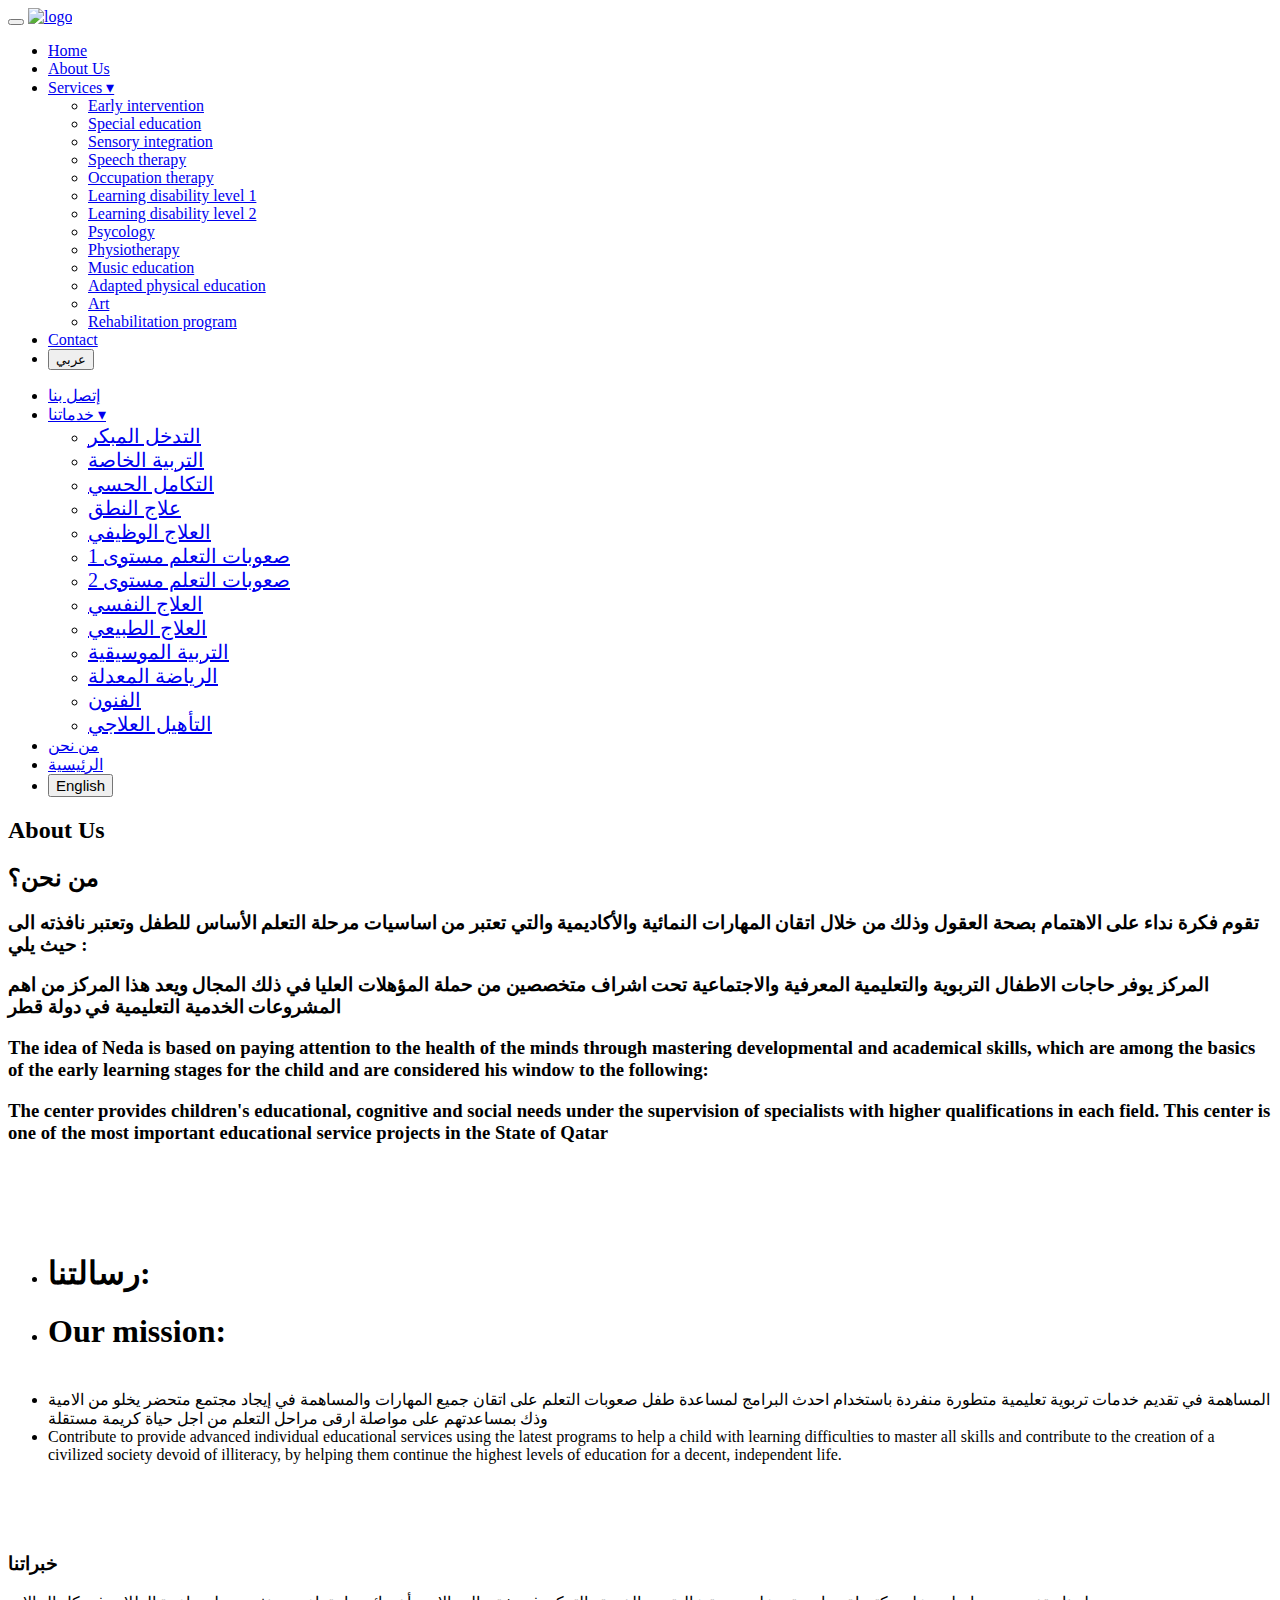
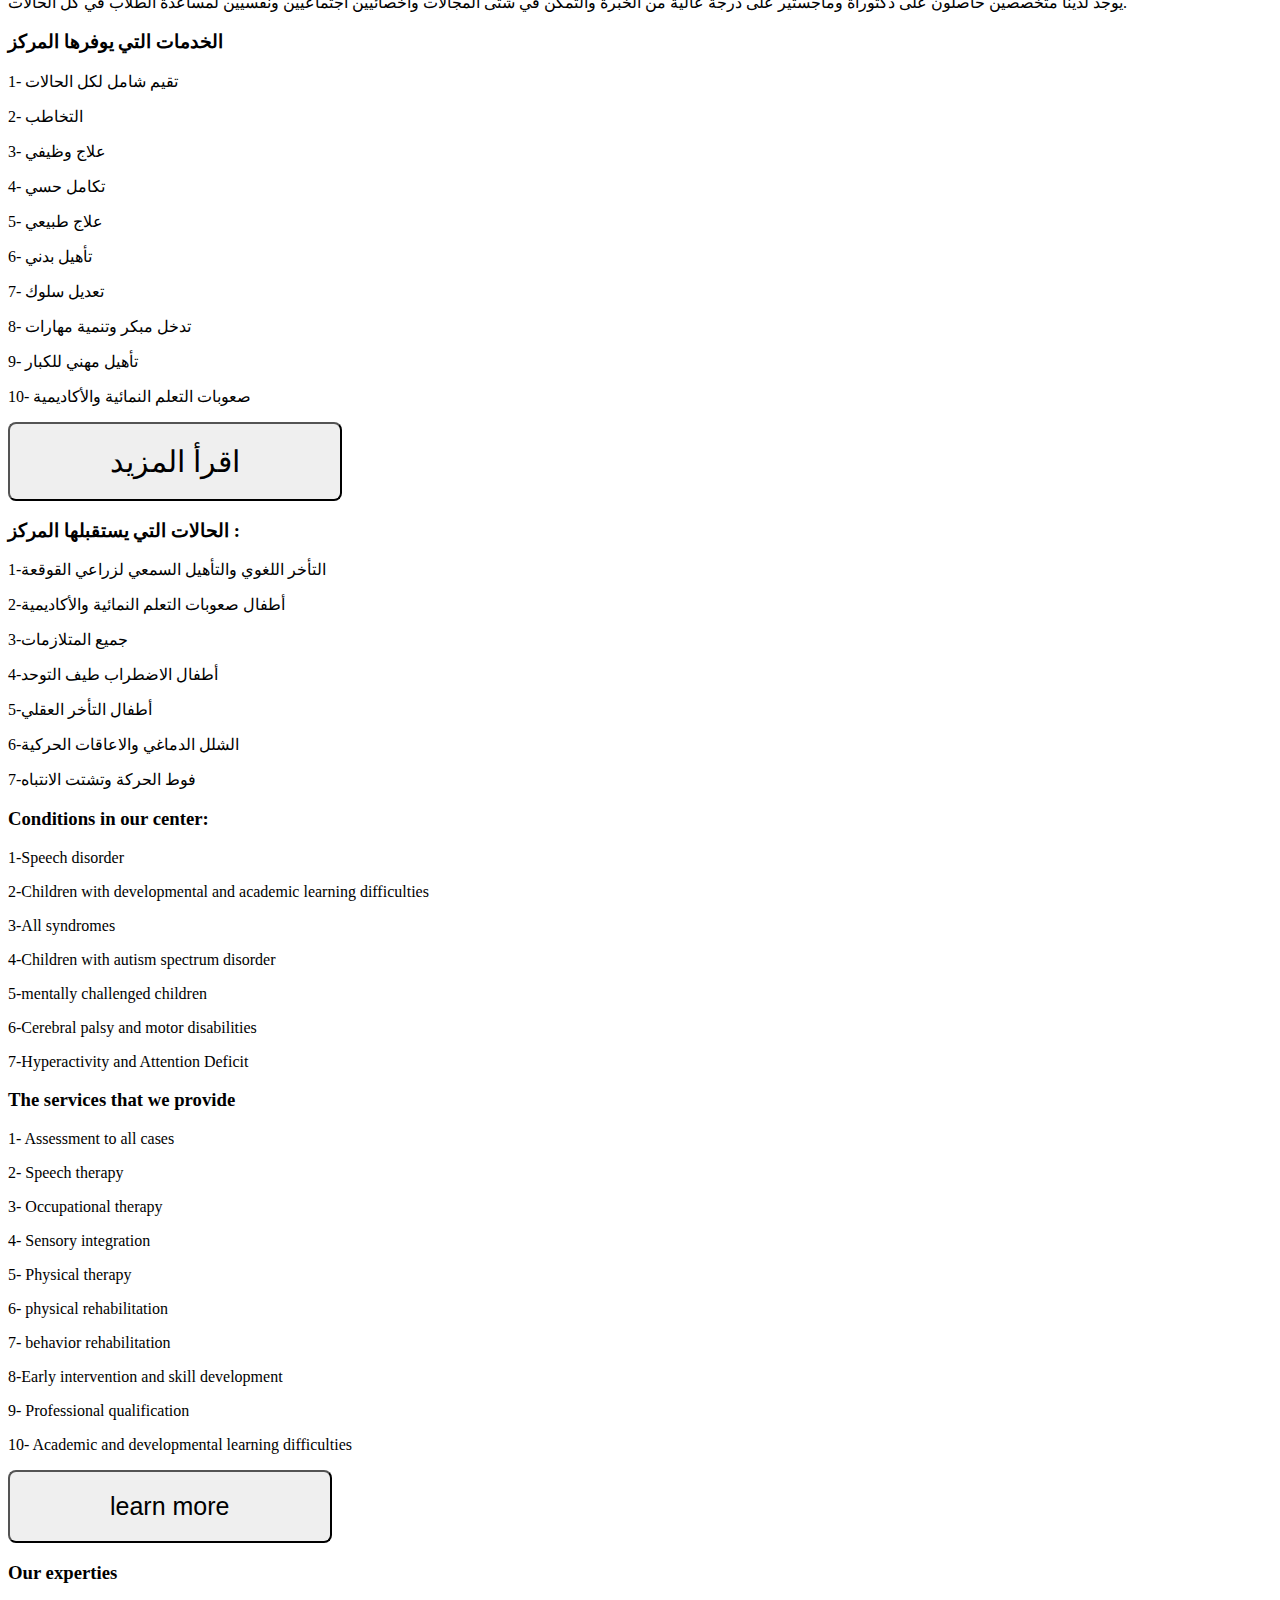
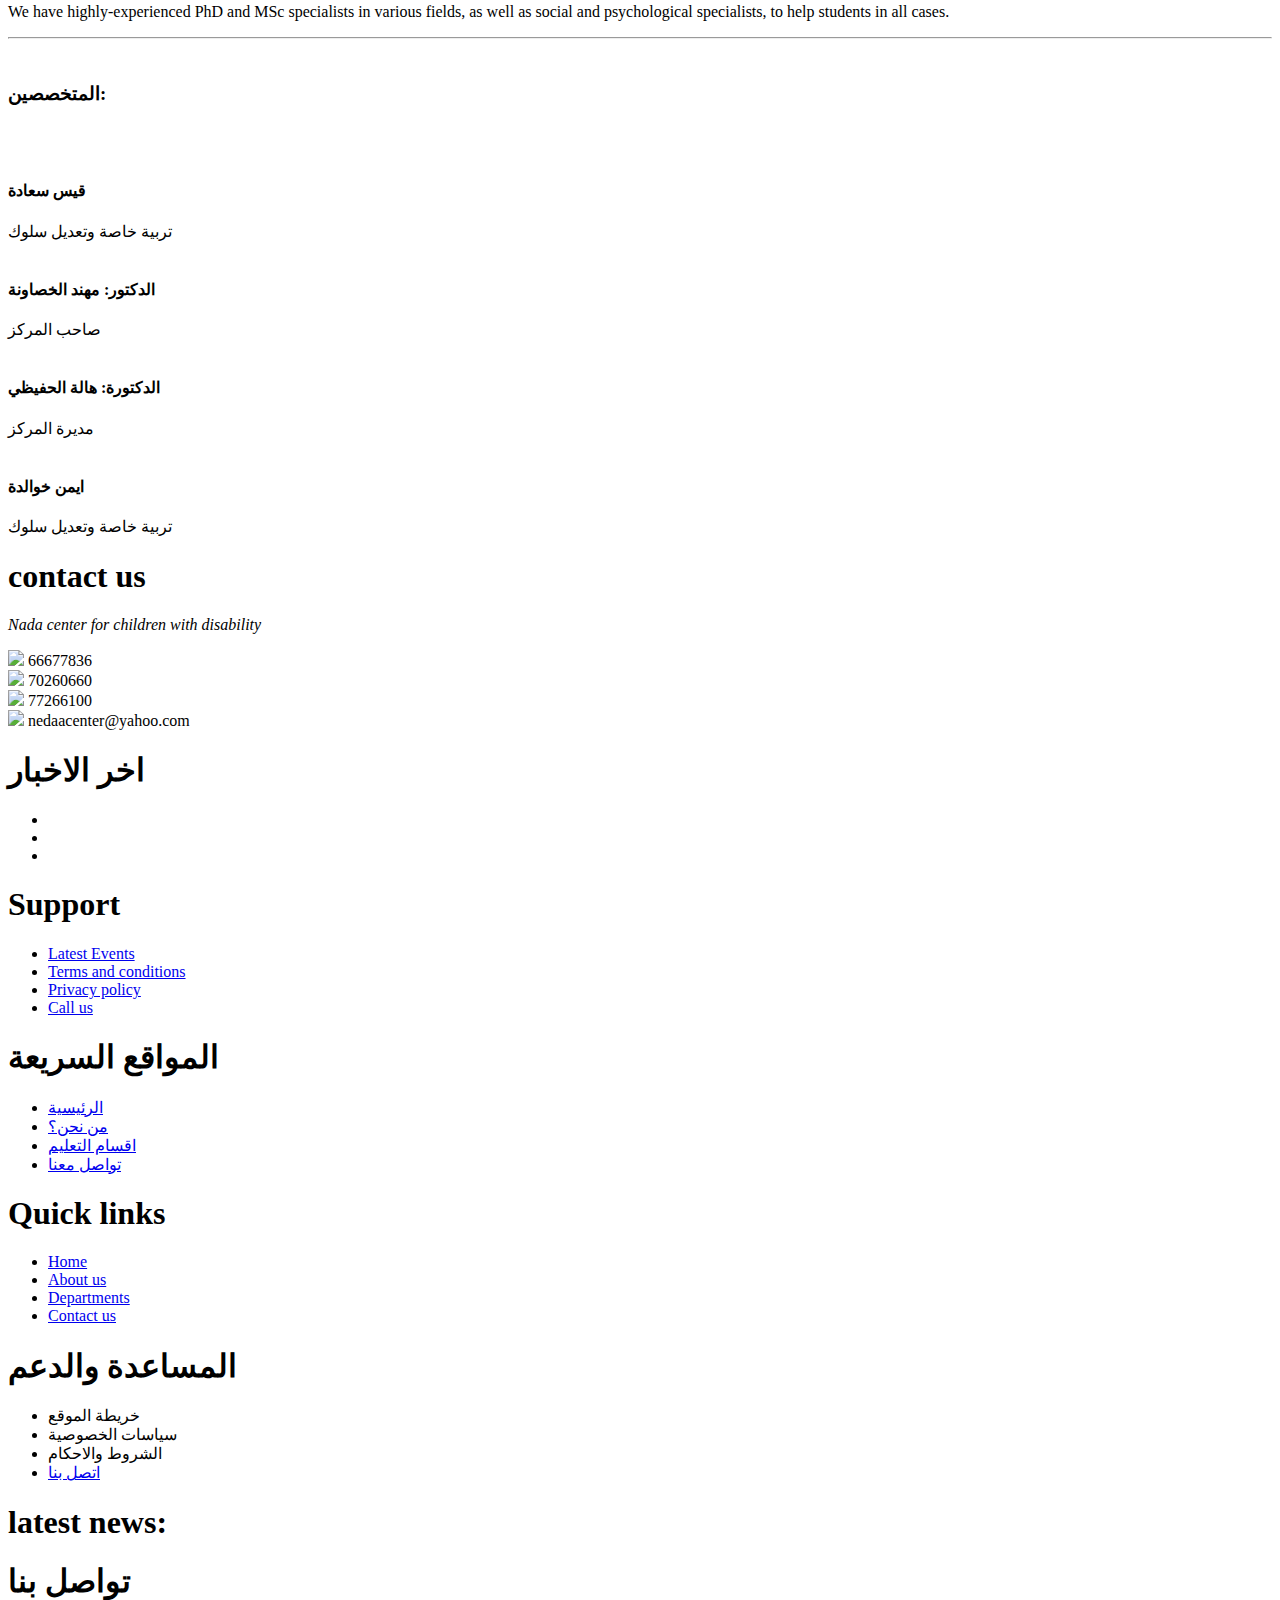
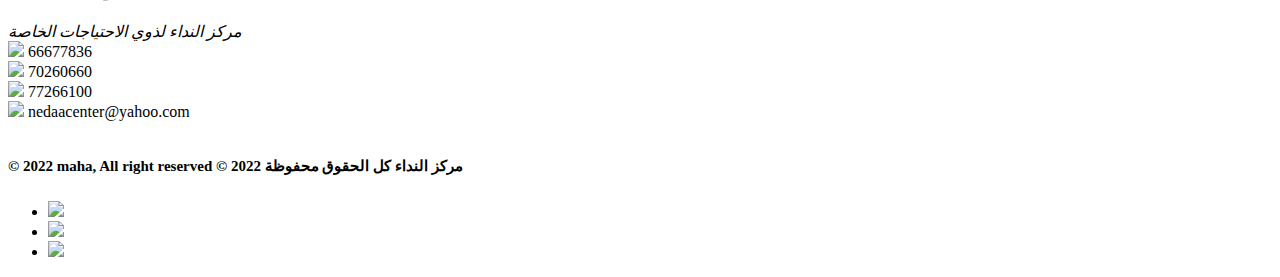
==== about.html @ bc433637 "Add files via upload" ====
<!DOCTYPE html>
<html id="html" lang="en">
<head>
	<meta charset="utf-8">
	<title>Nada center for the disabled</title>
	<meta name="viewport" content="width=device-width, initial-scale=1.0" />
	<meta name="description" content="" />
	<meta name="author" content="http://webthemez.com" />
	<!-- css -->
	<link href="css/bootstrap.min.css" rel="stylesheet" />
	<link href="css/fancybox/jquery.fancybox.css" rel="stylesheet">
	<link href="css/jcarousel.css" rel="stylesheet" />
	<link href="css/flexslider.css" rel="stylesheet" />
	<link href="css/style.css" rel="stylesheet" />

	<!-- HTML5 shim, for IE6-8 support of HTML5 elements -->
	<!--[if lt IE 9]>
		  <script src="http://html5shim.googlecode.com/svn/trunk/html5.js"></script>
		<![endif]-->

</head>
<body>
	<div id="wrapper">

		<!-- start header -->
		<header>
			<div class="navbar navbar-default navbar-static-top">
				<div class="container">
					<div class="navbar-header">
						<button type="button" class="navbar-toggle" data-toggle="collapse" data-target=".navbar-collapse">
							<span class="icon-bar"></span>
							<span class="icon-bar"></span>
							<span class="icon-bar"></span>
						</button>
						<a class="navbar-brand" href="index.html"><img src="img/logo.png" alt="logo" /></a>
					</div>
					<div class="navbar-collapse collapse">
						<ul class="nav navbar-nav english">
							<li><a href="index.html">Home</a></li>
							<li><a href="about.html">About Us</a></li>

							<!-- Drop down Departments-->
							<li>
								<a href="departments.html" onclick="Department()">Services ▾</a>
								<ul class="dropdown">
									<li><a href="services.html" id="early">Early intervention</a></li>
									<li><a href="services.html" id="special">Special education</a></li>
									<li><a href="services.html" id="sense">Sensory integration</a></li>
									<li><a href="services.html" id="speech">Speech therapy</a></li>
									<li><a href="services.html" id="Occupation">Occupation therapy</a></li>
									<li><a href="services.html" id="learn1">Learning disability level 1</a></li>
									<li><a href="services.html" id="learn2">Learning disability level 2</a></li>
									<li><a href="services.html" id="psychology">Psycology</a></li>
									<li><a href="services.html" id="physio">Physiotherapy</a></li>
									<li><a href="services.html" id="music">Music education</a></li>
									<li><a href="services.html" id="adapted">Adapted physical education</a></li>
									<li><a href="services.html" id="art">Art</a></li>
									<li><a href="services.html" id="rehab">Rehabilitation program</a></li>

								</ul>


							</li>
							<!--end here  -->
							<li><a href="contact.html">Contact</a></li>
							<li><button onclick="EditData()">عربي</button></li>
						</ul>
						<ul class="nav navbar-nav arabic">
							<li><a href="contact.html">إتصل بنا</a></li>

							<li>
								<a href="departments.html" onclick="Department()">خدماتنا ▾</a>
								<ul class="dropdown">
									<li><a style="font-size:20px;" href="services.html" id="early">التدخل المبكر</a></li>
									<li><a style="font-size:20px;" href="services.html" id="autism">التربية الخاصة</a></li>
									<li><a style="font-size:20px;" href="services.html" id="voc">التكامل الحسي</a></li>
									<li><a style="font-size:20px;" href="services.html" id="speech">علاج النطق</a></li>
									<li><a style="font-size:20px;" href="services.html" id="Occupation">العلاج الوظيفي</a></li>
									<li><a style="font-size:20px;" href="services.html" id="learn1">صعوبات التعلم مستوى 1</a></li>
									<li><a style="font-size:20px;" href="services.html" id="learn2">صعوبات التعلم مستوى 2</a></li>
									<li><a style="font-size:20px;" href="services.html" id="psychology">العلاج النفسي</a></li>
									<li><a style="font-size:20px;" href="services.html" id="physio">العلاج الطبيعي</a></li>
									<li><a style="font-size:20px;" href="services.html" id="music">التربية الموسيقية</a></li>
									<li><a style="font-size:20px;" href="services.html" id="adapted">الرياضة المعدلة</a></li>
									<li><a style="font-size:20px;" href="services" id="art">الفنون</a></li>
									<li><a style="font-size:20px;" href="services.html" id="rehab">التأهيل العلاجي</a></li>
								</ul>
							</li>
							<li><a href="about.html">من نحن</a></li>
							<li><a href="index.html">الرئيسية</a></li>
							<li><button style="font-size:15px;" onclick="EditData()">English</button></li>
						</ul>
					</div>
				</div>
			</div>
		</header><!-- end header -->
		<section id="inner-headline">
			<div class="container">
				<div class="row">
					<div class="col-lg-12">
						<h2 class="pageTitle english">About Us</h2>
						<h2 class="pageTitle arabic">من نحن؟</h2>
					</div>
				</div>
			</div>
		</section>
		<section id="content">
			<div class="container">

				<div class="about">

					<div class="row">
						<div class="col-md-12">
							<div class="about-logo arabic">
								<h3>تقوم فكرة نداء على الاهتمام بصحة العقول وذلك من خلال اتقان المهارات النمائية والأكاديمية والتي تعتبر من اساسيات مرحلة التعلم الأساس للطفل وتعتبر نافذته الى حيث يلي :</h3>
								<h3>المركز يوفر حاجات الاطفال التربوية والتعليمية المعرفية والاجتماعية تحت اشراف متخصصين من حملة المؤهلات العليا في ذلك المجال ويعد هذا المركز من اهم المشروعات الخدمية التعليمية في دولة قطر</h3>
							</div>
							<div class="about-logo english">
								<h3>The idea of ​​Neda is based on paying attention to the health of the minds through mastering developmental and academical skills, which are among the basics of the early learning stages for the child and are considered his window to the following:</h3>
								<h3>The center provides children's educational, cognitive and social needs under the supervision of specialists with higher qualifications in each field. This center is one of the most important educational service projects in the State of Qatar</h3>
							</div>
						</div>

						</div>
					
					<br>

					<div class="row">
						<div class="col-md-6 arabic" style="float:right">
							<img src="img/about.jpg" alt="">
							<div class="space"></div>
						</div>
						<div class="col-md-6 english">
							<img src="img/about.jpg" alt="">
							<div class="space"></div>
						</div>
						<div class="col-md-6">

							<ul class="list-unstyled">
								<br>
								<li class="arabic"><h1> رسالتنا:</h1></li>
								<li class="english"><h1> Our mission:</h1></li>
								<br>
								<li class="arabic">
									<i class="fa fa-arrow-circle-right pr-10 colored "></i>
									المساهمة في تقديم خدمات تربوية تعليمية متطورة منفردة باستخدام احدث البرامج لمساعدة طفل صعوبات التعلم على اتقان جميع المهارات والمساهمة في إيجاد مجتمع متحضر يخلو من الامية وذك بمساعدتهم على مواصلة ارقى مراحل التعلم من اجل حياة كريمة مستقلة
								</li>
								<li class="english">
									<i class="fa fa-arrow-circle-right pr-10 colored"></i>
									Contribute to provide advanced individual educational services using the latest programs to help a child with learning difficulties to master all skills and contribute to the creation of a civilized society devoid of illiteracy, by helping them continue the highest levels of education for a decent, independent life.
								</li>
							</ul>
						</div>
					</div>
					<br />
					<br>
					<br>
					<div class="row arabic">
						<div class="col-md-4">
							<!-- Heading and para -->
							<div class="block-heading-two">
								<h3><span style="color:black;">خبراتنا</span></h3>
							</div>
							<p>يوجد لدينا متخصصين حاصلون على دكتوراة وماجستير على درجة عالية من الخبرة والتمكن في شتى المجالات وأخصائيين اجتماعيين ونفسيين لمساعدة الطلاب في كل الحالات.</p>
						</div>
						<div class="col-md-4" >
							<div class="block-heading-two">
								<h3><span style="color:black;">الخدمات التي يوفرها المركز</span></h3>
							</div>
							<p>1- تقيم شامل لكل الحالات </p>
							<p>2- التخاطب</p>
							<p>3- علاج وظيفي </p>
							<p>4- تكامل حسي</p>
							<p>5- علاج طبيعي</p>
							<p>6- تأهيل بدني</p>
							<p>7- تعديل سلوك</p>
							<p>8- تدخل مبكر وتنمية مهارات</p>
							<p>9- تأهيل مهني للكبار</p>
							<p>10- صعوبات التعلم النمائية والأكاديمية</p>
							<a href="departments.html">
								<button style="padding: 20px 100px; border-radius: 8px;font-size: 30px;">اقرأ المزيد</button>
							</a>
							

						</div>

						<div class="col-md-4">
							<div class="block-heading-two">
								<h3><span style="color:black;">الحالات التي يستقبلها المركز :</span></h3>
							</div>

							<p>1-التأخر اللغوي والتأهيل السمعي لزراعي القوقعة</p>
							<p>2-أطفال صعوبات التعلم النمائية والأكاديمية</p>
							<p>3-جميع المتلازمات</p>
							<p>4-أطفال الاضطراب طيف التوحد</p>
							<p>	5-أطفال التأخر العقلي</p>
							<p>6-الشلل الدماغي والاعاقات الحركية</p>
							<p>	7-فوط الحركة وتشتت الانتباه</p>
							

						</div>

					</div>


					<div class="row english">
						<div class="col-md-4">
							<div class="block-heading-two">
								<h3><span style="color:black;">Conditions in our center:</span></h3>
							</div>

							<p>1-Speech disorder</p>
							<p>2-Children with developmental and academic learning difficulties</p>
							<p>3-All syndromes</p>
							<p>4-Children with autism spectrum disorder</p>
							<p>5-mentally challenged children</p>
							<p>6-Cerebral palsy and motor disabilities</p>
							<p>7-Hyperactivity and Attention Deficit</p>


						</div>

						<div class="col-md-4">
							<div class="block-heading-two">
								<h3><span style="color:black;">The services that we provide</span></h3>
							</div>
							<p>1- Assessment to all cases </p>
							<p>2- Speech therapy</p>
							<p>3- Occupational therapy </p>
							<p>4- Sensory integration</p>
							<p>5- Physical therapy</p>
							<p>6- physical rehabilitation</p>
							<p>7- behavior rehabilitation</p>
							<p>8-Early intervention and skill development</p>
							<p>9- Professional qualification</p>
							<p>10- Academic and developmental learning difficulties</p>
							<a href="departments.html">
								<button style="padding: 20px 100px; border-radius: 8px;font-size: 25px;">learn more</button>
							</a>

						</div>
						<div class="col-md-4">
							<!-- Heading and para -->
							<div class="block-heading-two">
								<h3><span style="color:black;">Our experties</span></h3>
							</div>
							<p>We have highly-experienced PhD and MSc specialists in various fields, as well as social and psychological specialists, to help students in all cases.</p>
						</div>



					</div>


					<hr>
					<br>
					<!-- Our Team starts -->
					<!-- Heading -->
					<div class="block-heading-six">
						<h3 class="bg-color">المتخصصين:</h3>
					</div>
					<br> 

					<!-- Our team starts -->

					<div class="team-six">
						<div class="row">
							<div class="col-md-3 col-sm-6">
								<!-- Team Member -->
								<div class="team-member">
									<!-- Image -->
									<img class="img-responsive" src="img/works/qais2.png" alt="">
									<!-- Name -->
									<h4>قيس سعادة</h4>
									<span class="deg">تربية خاصة وتعديل سلوك</span>
								</div>
							</div>
							<div class="col-md-3 col-sm-6">
								<!-- Team Member -->
								<div class="team-member">
									<!-- Image -->
									<img class="img-responsive"src="img/works/mohanned.png" alt="">
									<!-- Name -->
									<h4>الدكتور: مهند الخصاونة</h4>
									<span class="deg">صاحب المركز</span>
								</div>
							</div>
							<div class="col-md-3 col-sm-6">
								<!-- Team Member -->
								<div class="team-member">
									<!-- Image -->
									<img class="img-responsive" src="img/works/hela2.png" alt="">
									<!-- Name -->
									<h4>الدكتورة: هالة الحفيظي</h4>
									<span class="deg">مديرة المركز</span>
								</div>
							</div>
							<div class="col-md-3 col-sm-6">
								<!-- Team Member -->
								<div class="team-member">
									<!-- Image -->
									<img class="img-responsive" src="img/works/ayman1.png" alt="">
									<!-- Name -->
									<h4>ايمن خوالدة</h4>
									<span class="deg">تربية خاصة وتعديل سلوك</span>
								</div>
							</div>
						</div>
					</div>

					<!-- Our team ends -->


				</div>

			</div>
		</section>


				<footer>
			<div class="container">
				<div class="row">
					<div class="col-lg-3">
						<div class="widget english ">
							<h1 class="widgetheading">contact us</h1>
							<address>
								Nada center for children with disability
							</address>
							<p>
								<div>
								<img src="img/whatsapp2.png"/> 66677836 <br>
								<img src="img/telephone.png"/> 70260660 <br>
								<img src="img/mobile2.jpg"/> 77266100 <br>
								<img src="img/email.png"/> nedaacenter@yahoo.com
							</div>
							</p>
						</div>
						<div class="widget arabic">
							<h1 class="widgetheading">اخر الاخبار</h1>
							<ul class="link-list">
								<li><a href="#"></a></li>
								<li><a href="#"></a></li>
								<li><a href="#"></a></li>
							</ul>
						</div>


					</div>
					<div class="col-lg-3">
						<div class="widget english">
							<h1 class="widgetheading">Support</h1>
							<ul class="link-list">
								<li><a href="#">Latest Events</a></li>
								<li><a href="#">Terms and conditions</a></li>
								<li><a href="#">Privacy policy</a></li>
								<li><a href="#">Call us</a></li>
							</ul>
						</div>
						<div class="widget arabic">
							<h1 class="widgetheading">المواقع السريعة</h1>
							<ul class="link-list">
								<li><a href="index.html">الرئيسية</a></li>
								<li><a href="about.html">من نحن؟</a></li>
								<li><a href="departments.html">اقسام التعليم</a></li>
								<li><a href="contact.html">تواصل معنا</a></li>

							</ul>
						</div>

					</div>
					<div class="col-lg-3">
						<div class="widget english">
							<h1 class="widgetheading">Quick links</h1>
							<ul class="link-list">
								<li><a href="index.html">Home</a></li>
								<li><a href="about.html">About us</a></li>
								<li><a href="departments.html">Departments</a></li>
								<li><a href="contact.html">Contact us</a></li>
							</ul>
						</div>
						<div class="widget arabic">
							<h1 class="widgetheading">المساعدة والدعم</h1>
							<ul class="link-list">
								<li><a href="contact.html"></a>خريطة الموقع</li>
								<li><a href="#"></a>سياسات الخصوصية</li>
								<li><a href="#"></a>الشروط والاحكام</li>
								<li><a href="contact.html">اتصل بنا</a></li>
							</ul>
						</div>

					</div>
					<div class="col-lg-3">
						<div class="widget english ">
							<h1 class="widgetheading">latest news:</h1>
						</div>
						<div class="widget arabic">
							<h1 class="widgetheading">تواصل بنا</h1>
							<address>
								مركز النداء لذوي الاحتياجات الخاصة<br>
							</address>
							<div>
								<img src="img/whatsapp2.png"/> 66677836 <br>
								<img src="img/telephone.png"/> 70260660 <br>
								<img src="img/mobile2.jpg"/> 77266100 <br>
								<img src="img/email.png"/> nedaacenter@yahoo.com
							</div>
						</div>
					</div>
				</div>
			</div>
			<div id="sub-footer">
				<div class="container">
					<div class="row">
						<div class="col-lg-6">
							<div class="copyright">
								<h1>
									<span class="english" style="font-size: 15px">©  2022 maha, All right reserved  </span>
									<span class="arabic" style="font-size: 15px">©  2022 مركز النداء كل الحقوق محفوظة  </span>
								</h1>
							</div>
						</div>
						<div class="col-lg-6">
							<ul class="social-network">
								<li><a href="https://www.facebook.com/nedaacenter.qatar/" title="Facebook"><i class="fa fa-facebook"></i><img src="img/fb.png" /></a></li>
								<li><a href="https://www.instagram.com/nedaa.center/" title="Instagram"><i class="fa fa-facebook"></i><img src="img/instagram.jpg" /></a></li>
								<li><a href="https://twitter.com/n_kidsworld" title="twitter"><i class="fa fa-facebook"></i><img src="img/twitter.png" /></a></li>
								
							</ul>
						</div>
					</div>
				</div>
			</div>
		</footer>
	</div>
	<a href="#" class="scrollup"><i class="fa fa-angle-up active"></i></a>
	<!-- javascript
		================================================== -->
	<!-- Placed at the end of the document so the pages load faster -->
	<script src="js/jquery.js"></script>
	<script src="js/jquery.easing.1.3.js"></script>
	<script src="js/bootstrap.min.js"></script>
	<script src="js/jquery.fancybox.pack.js"></script>
	<script src="js/jquery.fancybox-media.js"></script>
	<script src="js/portfolio/jquery.quicksand.js"></script>
	<script src="js/portfolio/setting.js"></script>
	<script src="js/jquery.flexslider.js"></script>
	<script src="js/animate.js"></script>
	<script src="js/custom.js"></script>
</body>
</html>

<script>
    window.onload = function () {
        var eng = localStorage.getItem('eng');
        console.log(eng);
        var ele = document.getElementsByClassName('english');
        var ele2 = document.getElementsByClassName('arabic');
        if (eng === 'true') {
            for (var i = 0; i < ele.length; i++) {
                document.getElementById("html").dir = "ltr";
                ele[i].style.display = 'inline';
                ele2[i].style.display = 'none';
            }
        }
        else if (eng === 'false') {
            for (var i = 0; i < ele2.length; i++) {
                document.getElementById("html").dir = "rtl";
                ele[i].style.display = 'none';
                ele2[i].style.display = 'inline';


            }
        }
    }
    function EditData() {
        var eng = localStorage.getItem('eng');
        var ele = document.getElementsByClassName('english');
        var ele2 = document.getElementsByClassName('arabic');
        if (eng === 'true') {
            document.getElementById("html").dir = "rtl";
            for (var i = 0; i < ele.length; i++) {
                ele[i].style.display = 'none';
                ele2[i].style.display = 'inline';
            }
            eng = false;
            localStorage.setItem('eng', 'false');
        }
        else {
            document.getElementById("html").dir = "ltr";
            for (var i = 0; i < ele.length; i++) {
                ele[i].style.display = 'inline';
                ele2[i].style.display = 'none';
            }
            eng = true;
            localStorage.setItem('eng', 'true');
        }
    }


    document.getElementById("art").addEventListener("click", function (event) { localStorage.setItem('Dep', 'art'); });
    document.getElementById("early").addEventListener("click", function (event) { localStorage.setItem('Dep', 'early'); });
    document.getElementById("autism").addEventListener("click", function (event) { localStorage.setItem('Dep', 'special'); });
    document.getElementById("voc").addEventListener("click", function (event) { localStorage.setItem('Dep', 'sense'); });
    document.getElementById("speech").addEventListener("click", function (event) { localStorage.setItem('Dep', 'speech'); });
    document.getElementById("Occupation").addEventListener("click", function (event) { localStorage.setItem('Dep', 'Occupation'); });
    document.getElementById("multi").addEventListener("click", function (event) { localStorage.setItem('Dep', 'rehab'); });
    document.getElementById("learn1").addEventListener("click", function (event) { localStorage.setItem('Dep', 'learn1'); });
    document.getElementById("learn2").addEventListener("click", function (event) { localStorage.setItem('Dep', 'learn2'); });
    document.getElementById("psychology").addEventListener("click", function (event) { localStorage.setItem('Dep', 'psychology'); });
    document.getElementById("physio").addEventListener("click", function (event) { localStorage.setItem('Dep', 'physio'); });
    document.getElementById("adapted").addEventListener("click", function (event) { localStorage.setItem('Dep', 'adapted'); });
    document.getElementById("music").addEventListener("click", function (event) { localStorage.setItem('Dep', 'musical'); });

</script>
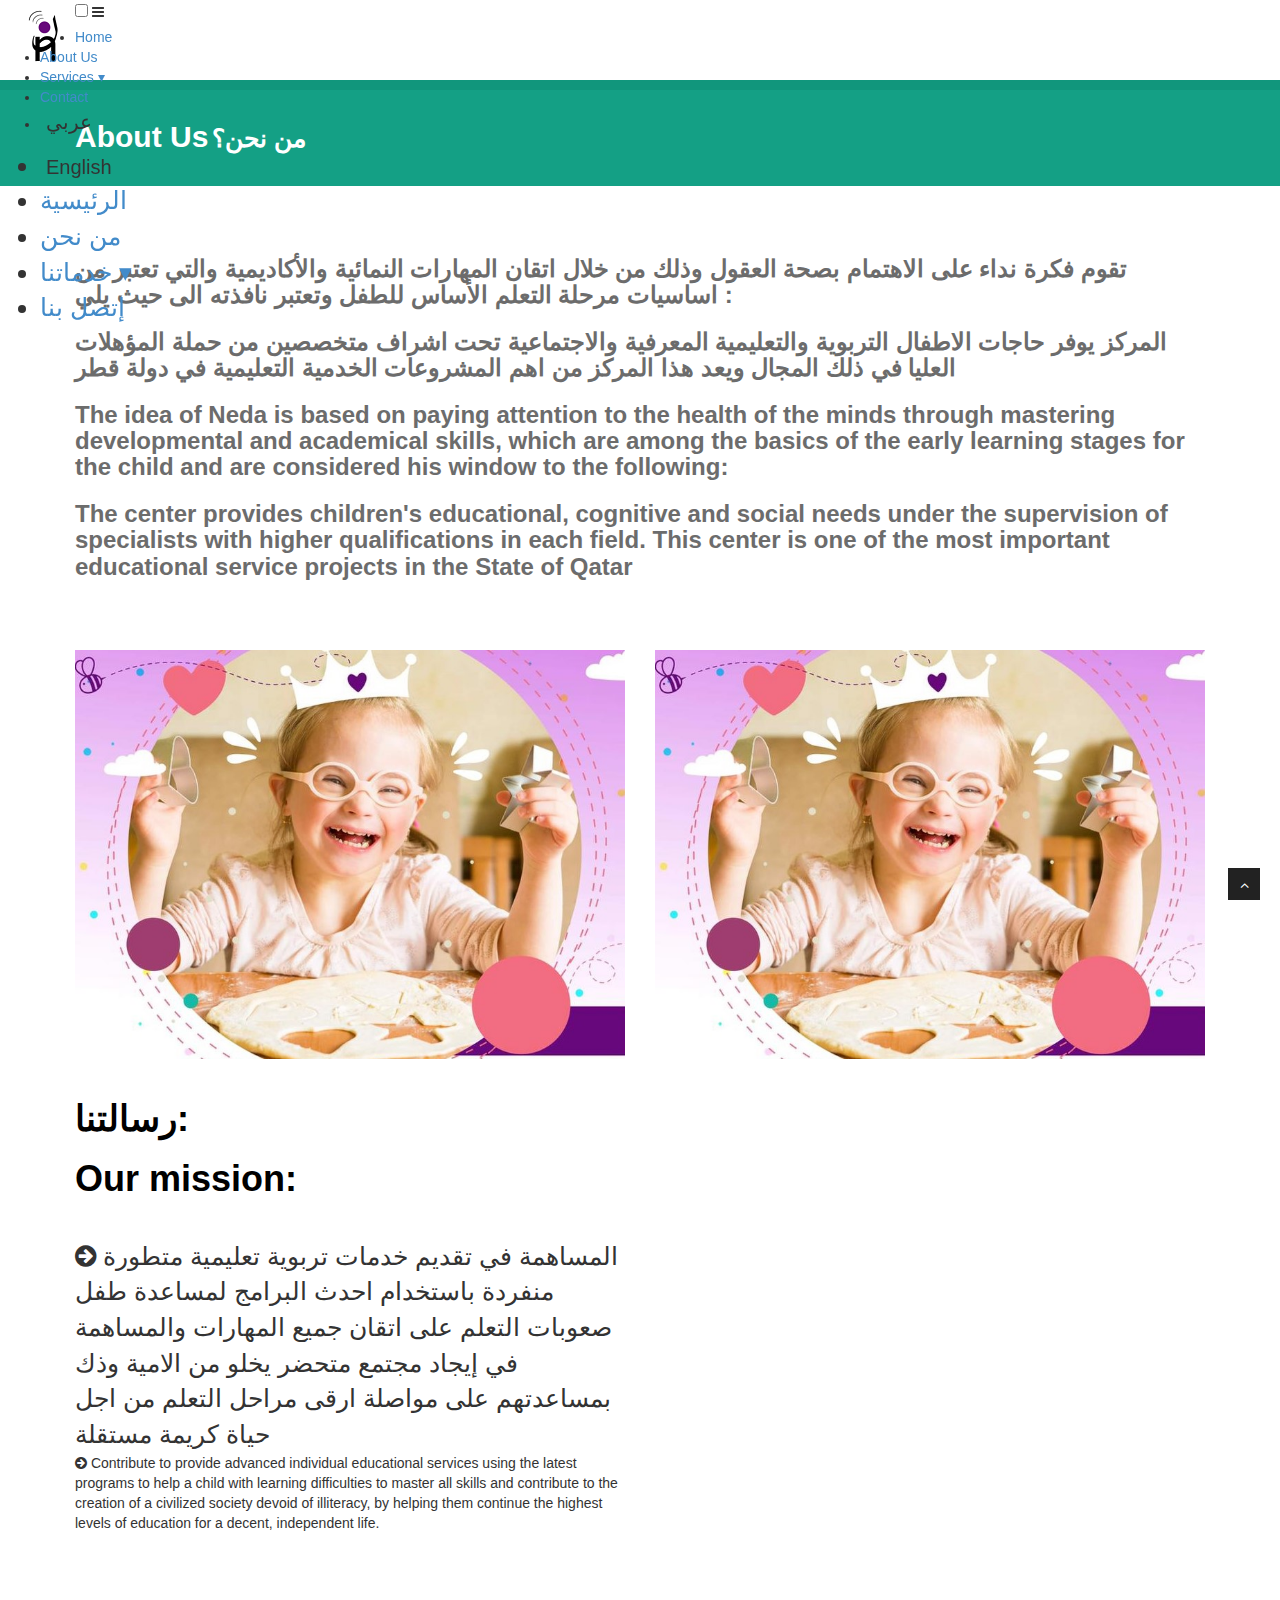
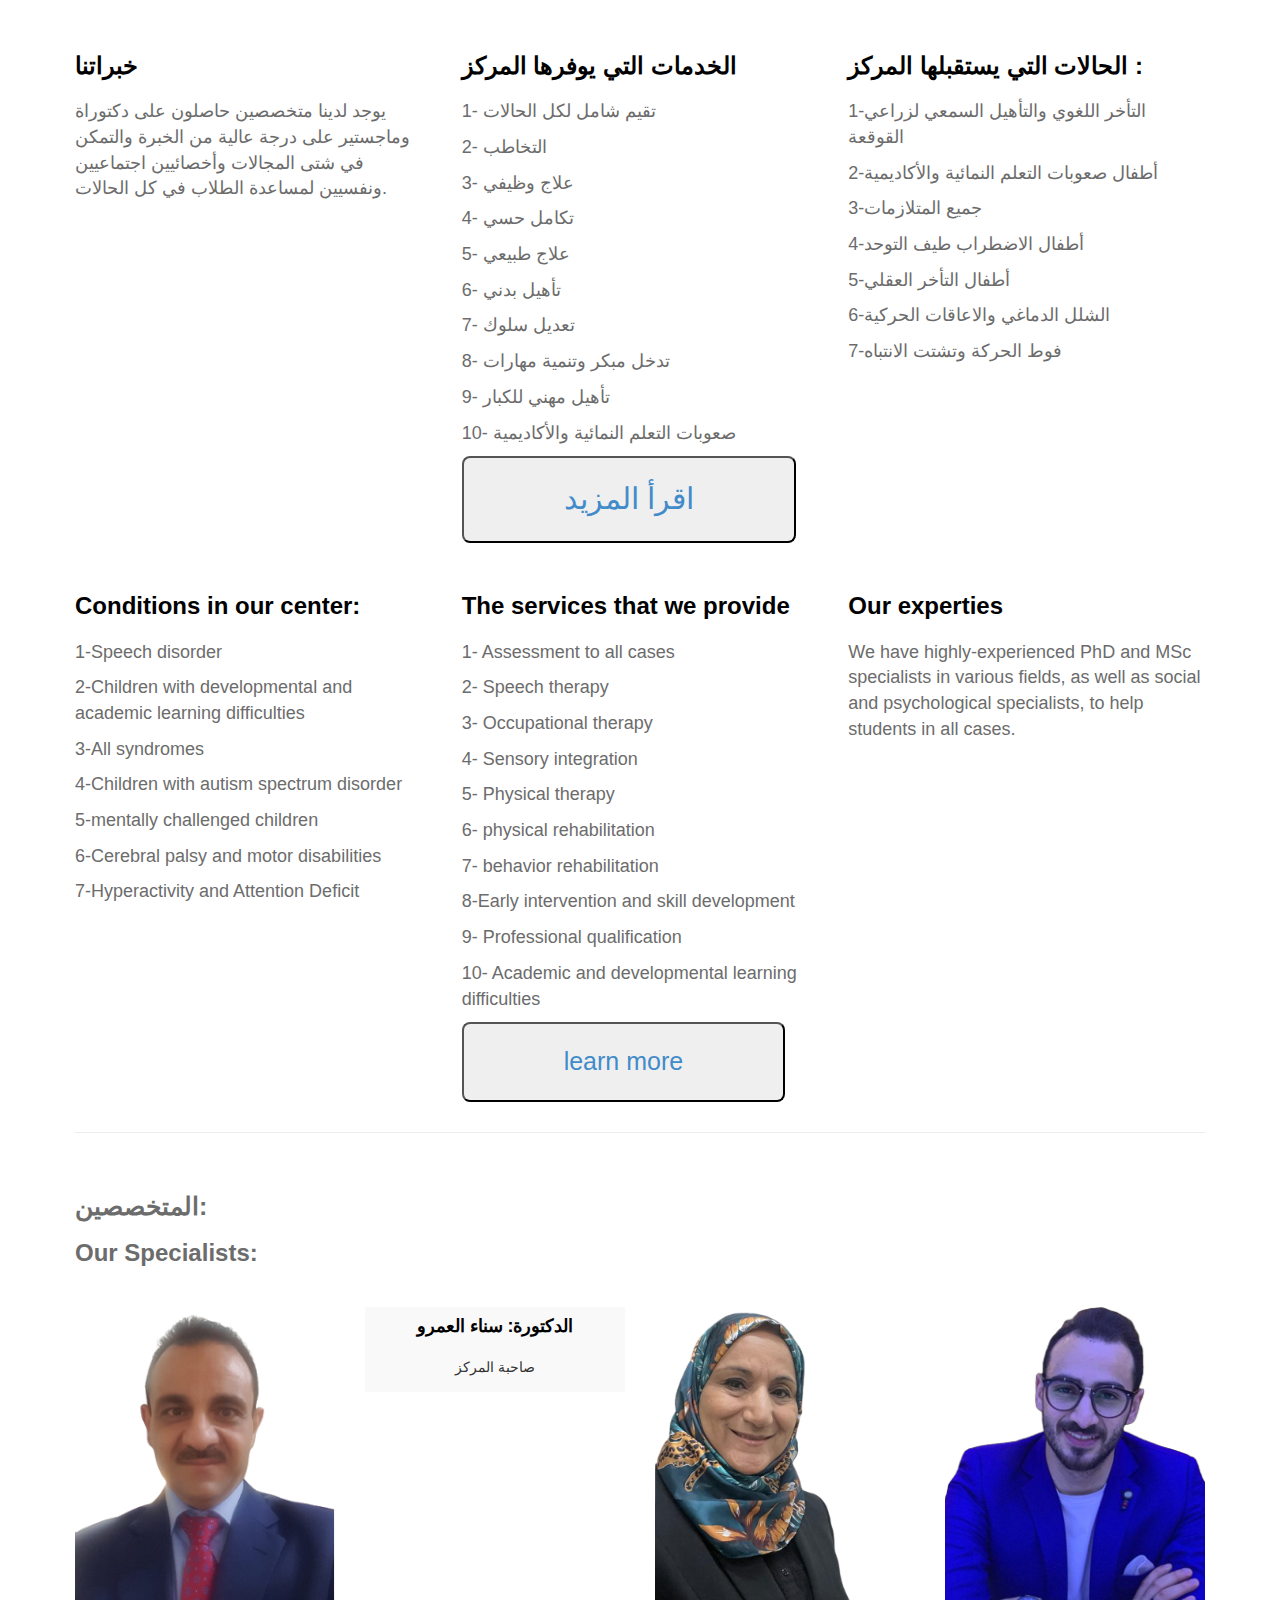
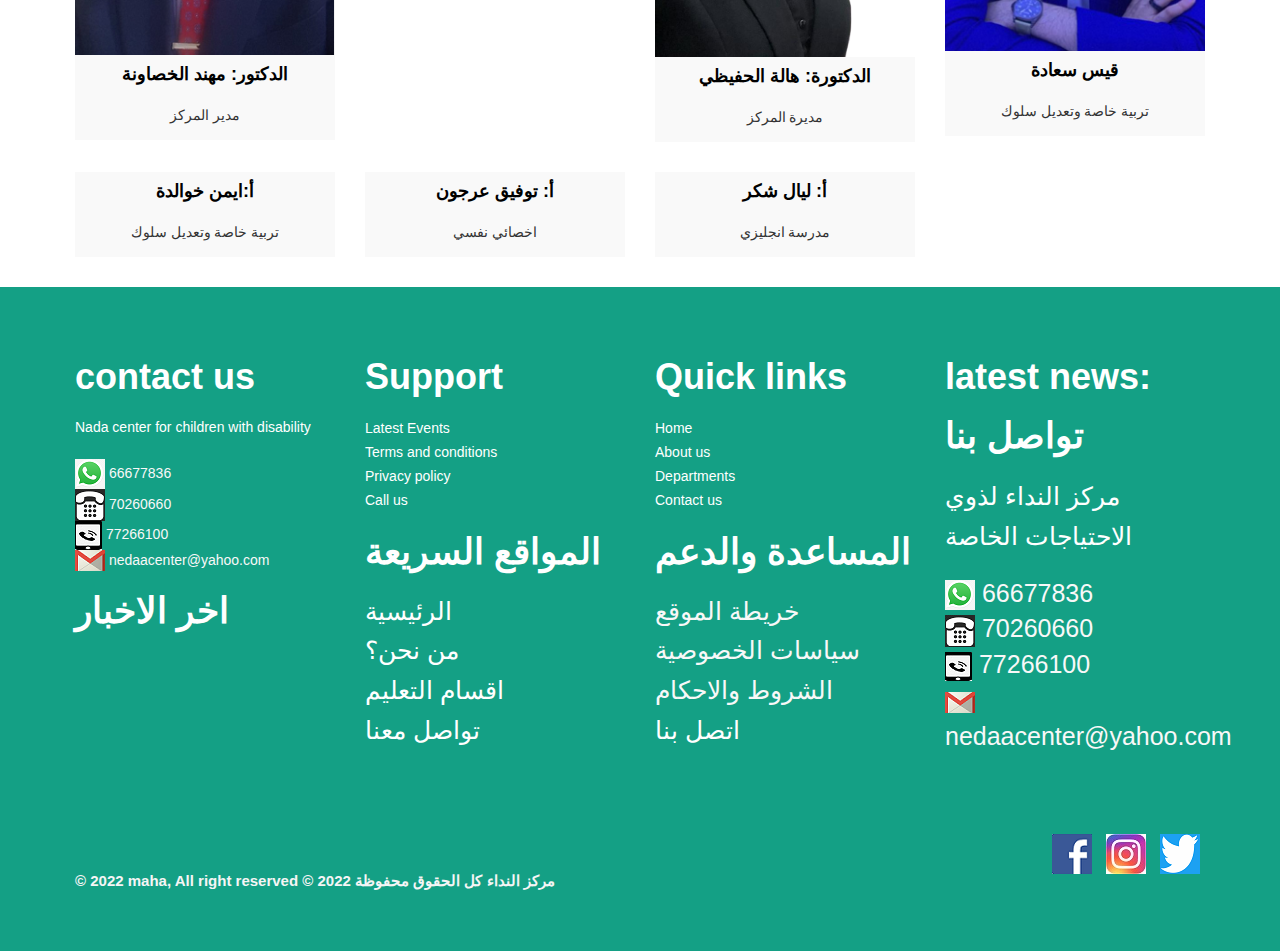
==== commit 41b409aa: "Add files via upload" ====
--- a/about.html
+++ b/about.html
@@ -9,10 +9,9 @@
 	<!-- css -->
 	<link href="css/bootstrap.min.css" rel="stylesheet" />
 	<link href="css/fancybox/jquery.fancybox.css" rel="stylesheet">
-	<link href="css/jcarousel.css" rel="stylesheet" />
 	<link href="css/flexslider.css" rel="stylesheet" />
 	<link href="css/style.css" rel="stylesheet" />
-
+	<link href="css/font-awesome.css" rel="stylesheet" />
 	<!-- HTML5 shim, for IE6-8 support of HTML5 elements -->
 	<!--[if lt IE 9]>
 		  <script src="http://html5shim.googlecode.com/svn/trunk/html5.js"></script>
@@ -22,79 +21,69 @@
 <body>
 	<div id="wrapper">
 
-		<!-- start header -->
-		<header>
-			<div class="navbar navbar-default navbar-static-top">
-				<div class="container">
-					<div class="navbar-header">
-						<button type="button" class="navbar-toggle" data-toggle="collapse" data-target=".navbar-collapse">
-							<span class="icon-bar"></span>
-							<span class="icon-bar"></span>
-							<span class="icon-bar"></span>
-						</button>
-						<a class="navbar-brand" href="index.html"><img src="img/logo.png" alt="logo" /></a>
-					</div>
-					<div class="navbar-collapse collapse">
-						<ul class="nav navbar-nav english">
-							<li><a href="index.html">Home</a></li>
-							<li><a href="about.html">About Us</a></li>
-
-							<!-- Drop down Departments-->
-							<li>
-								<a href="departments.html" onclick="Department()">Services ▾</a>
-								<ul class="dropdown">
-									<li><a href="services.html" id="early">Early intervention</a></li>
-									<li><a href="services.html" id="special">Special education</a></li>
-									<li><a href="services.html" id="sense">Sensory integration</a></li>
-									<li><a href="services.html" id="speech">Speech therapy</a></li>
-									<li><a href="services.html" id="Occupation">Occupation therapy</a></li>
-									<li><a href="services.html" id="learn1">Learning disability level 1</a></li>
-									<li><a href="services.html" id="learn2">Learning disability level 2</a></li>
-									<li><a href="services.html" id="psychology">Psycology</a></li>
-									<li><a href="services.html" id="physio">Physiotherapy</a></li>
-									<li><a href="services.html" id="music">Music education</a></li>
-									<li><a href="services.html" id="adapted">Adapted physical education</a></li>
-									<li><a href="services.html" id="art">Art</a></li>
-									<li><a href="services.html" id="rehab">Rehabilitation program</a></li>
-
-								</ul>
-
-
-							</li>
-							<!--end here  -->
-							<li><a href="contact.html">Contact</a></li>
-							<li><button onclick="EditData()">عربي</button></li>
-						</ul>
-						<ul class="nav navbar-nav arabic">
-							<li><a href="contact.html">إتصل بنا</a></li>
-
-							<li>
-								<a href="departments.html" onclick="Department()">خدماتنا ▾</a>
-								<ul class="dropdown">
-									<li><a style="font-size:20px;" href="services.html" id="early">التدخل المبكر</a></li>
-									<li><a style="font-size:20px;" href="services.html" id="autism">التربية الخاصة</a></li>
-									<li><a style="font-size:20px;" href="services.html" id="voc">التكامل الحسي</a></li>
-									<li><a style="font-size:20px;" href="services.html" id="speech">علاج النطق</a></li>
-									<li><a style="font-size:20px;" href="services.html" id="Occupation">العلاج الوظيفي</a></li>
-									<li><a style="font-size:20px;" href="services.html" id="learn1">صعوبات التعلم مستوى 1</a></li>
-									<li><a style="font-size:20px;" href="services.html" id="learn2">صعوبات التعلم مستوى 2</a></li>
-									<li><a style="font-size:20px;" href="services.html" id="psychology">العلاج النفسي</a></li>
-									<li><a style="font-size:20px;" href="services.html" id="physio">العلاج الطبيعي</a></li>
-									<li><a style="font-size:20px;" href="services.html" id="music">التربية الموسيقية</a></li>
-									<li><a style="font-size:20px;" href="services.html" id="adapted">الرياضة المعدلة</a></li>
-									<li><a style="font-size:20px;" href="services" id="art">الفنون</a></li>
-									<li><a style="font-size:20px;" href="services.html" id="rehab">التأهيل العلاجي</a></li>
-								</ul>
-							</li>
-							<li><a href="about.html">من نحن</a></li>
-							<li><a href="index.html">الرئيسية</a></li>
-							<li><button style="font-size:15px;" onclick="EditData()">English</button></li>
-						</ul>
-					</div>
-				</div>
-			</div>
-		</header><!-- end header -->
-		<section id="inner-headline">
+		<nav class="navbar-fixed-top">
+			<input type="checkbox" id="check">
+			<label for="check" class="checkbtn"><i class="fa fa-bars"></i></label>
+			<label class="navbar-brand" href="index.html"><img src="img/logo.png" alt="logo" /></label>
+			<ul class="english">
+				<li><a href="index.html">Home</a></li>
+				<li><a href="about.html">About Us</a></li>
+
+				<!-- Drop down Departments-->
+				<li>
+					<a href="departments.html" onclick="Department()">Services ▾</a>
+					<ul class="dropdown">
+						<li><a href="services.html" id="early"><u>Early intervention</u></a></li>
+						<li><a href="services.html" id="special"><u>Special education</u></a></li>
+						<li><a href="services.html" id="sense"><u>Sensory integration</u></a></li>
+						<li><a href="services.html" id="speech"><u>Speech therapy</u></a></li>
+						<li><a href="services.html" id="Occupation"><u>Occupation therapy</u></a></li>
+						<li><a href="services.html" id="learn1"><u>Learning disability level 1</u></a></li>
+						<li><a href="services.html" id="learn2"><u>Learning disability level 2</u></a></li>
+						<li><a href="services.html" id="psychology"><u>Psychotherapy</u></a></li>
+						<li><a href="services.html" id="physio"><u>Physiotherapy</u></a></li>
+						<li><a href="services.html" id="music"><u>Music education</u></a></li>
+						<li><a href="services.html" id="adapted"><u>Adapted physical education</u></a></li>
+						<li><a href="services.html" id="art"><u>Art</u></a></li>
+						<li><a href="services.html" id="rehab"><u>Rehabilitation program</u></a></li>
+
+					</ul>
+				</li>
+				<!--end here  -->
+				<li><a href="contact.html">Contact</a></li>
+				<li><button style="background-color: transparent; border: 0px; font-size: 20px; " onclick="EditData()">عربي</button></li>
+
+			</ul>
+
+			<ul class="arabic">
+
+				<li><button style="background-color: transparent; border: 0px; font-size: 20px;" onclick="EditData()">English</button></li>
+				<li><a href="index.html">الرئيسية</a></li>
+				<li><a href="about.html">من نحن</a></li>
+
+				<li>
+					<a href="departments.html" onclick="Department()">خدماتنا ▾</a>
+					<ul class="dropdown" style="right:200px;">
+						<li><a style="font-size:20px;" href="services.html" id="early"><u>التدخل المبكر</u></a></li>
+						<li><a style="font-size:20px;" href="services.html" id="autism"><u>التربية الخاصة</u></a></li>
+						<li><a style="font-size:20px;" href="services.html" id="voc"><u>التكامل الحسي</u></a></li>
+						<li><a style="font-size:20px;" href="services.html" id="speech"><u>علاج النطق</u></a></li>
+						<li><a style="font-size:20px;" href="services.html" id="Occupation"><u>العلاج الوظيفي</u></a></li>
+						<li><a style="font-size:20px;" href="services.html" id="learn1"><u>صعوبات التعلم مستوى 1</u></a></li>
+						<li><a style="font-size:20px;" href="services.html" id="learn2"><u>صعوبات التعلم مستوى 2</u></a></li>
+						<li><a style="font-size:20px;" href="services.html" id="psychology"><u>العلاج النفسي</u></a></li>
+						<li><a style="font-size:20px;" href="services.html" id="physio"><u>العلاج الطبيعي</u></a></li>
+						<li><a style="font-size:20px;" href="services.html" id="music"><u>التربية الموسيقية</u></a></li>
+						<li><a style="font-size:20px;" href="services.html" id="adapted"><u>الرياضة المعدلة</u></a></li>
+						<li><a style="font-size:20px;" href="services" id="art"><u>الفنون</u></a></li>
+						<li><a style="font-size:20px;" href="services.html" id="rehab"><u>التأهيل العلاجي</u></a></li>
+					</ul>
+				</li>
+				<li><a class="active" href="contact.html">إتصل بنا</a></li>
+
+			</ul>
+		</nav>
+		<section id="inner-headline" style="margin-top:80px;">
 			<div class="container">
 				<div class="row">
 					<div class="col-lg-12">
@@ -257,54 +246,92 @@
 					<!-- Our Team starts -->
 					<!-- Heading -->
 					<div class="block-heading-six">
-						<h3 class="bg-color">المتخصصين:</h3>
+						<h3 class="bg-color arabic">المتخصصين:</h3>
+						<h3 class="bg-color english">Our Specialists:</h3>
 					</div>
 					<br> 
 
 					<!-- Our team starts -->
 
 					<div class="team-six">
-						<div class="row">
-							<div class="col-md-3 col-sm-6">
-								<!-- Team Member -->
-								<div class="team-member">
-									<!-- Image -->
-									<img class="img-responsive" src="img/works/qais2.png" alt="">
+						<div class="row"style="position: relative; height: auto;">
+							<div class="col-md-3 col-sm-6">
+								<!-- Team Member -->
+								<div class="team-member">
+									<!-- Image -->
+									<img class="img-responsive" style="position: relative; height: auto;"src="img/works/mohanned.png" alt="">
+									<!-- Name -->
+									<h4>الدكتور: مهند الخصاونة</h4>
+									<span class="deg">مدير المركز</span>
+								</div>
+							</div>
+							<div class="col-md-3 col-sm-6">
+								<!-- Team Member -->
+								<div class="team-member">
+									<!-- Image -->
+									<img class="img-responsive" style="position: relative;  height: auto;" src="img/works/sna22.png" alt="">
+									<!-- Name -->
+									<h4>الدكتورة: سناء العمرو</h4>
+									<span class="deg">صاحبة المركز</span>
+								</div>
+							</div>
+							<div class="col-md-3 col-sm-6">
+								<!-- Team Member -->
+								<div class="team-member">
+									<!-- Image -->
+									<img class="img-responsive" style="position: relative; height: auto;" src="img/works/hela2.png" alt="">
+									<!-- Name -->
+									<h4>الدكتورة: هالة الحفيظي</h4>
+									<span class="deg">مديرة المركز</span>
+								</div>
+							</div>
+							<div class="col-md-3 col-sm-6">
+								<!-- Team Member -->
+								<div class="team-member">
+									<!-- Image -->
+									<img class="img-responsive" style="position: relative; height: auto;"src="img/works/qais.png" alt="">
 									<!-- Name -->
 									<h4>قيس سعادة</h4>
 									<span class="deg">تربية خاصة وتعديل سلوك</span>
 								</div>
 							</div>
-							<div class="col-md-3 col-sm-6">
-								<!-- Team Member -->
-								<div class="team-member">
-									<!-- Image -->
-									<img class="img-responsive"src="img/works/mohanned.png" alt="">
-									<!-- Name -->
-									<h4>الدكتور: مهند الخصاونة</h4>
-									<span class="deg">صاحب المركز</span>
-								</div>
-							</div>
-							<div class="col-md-3 col-sm-6">
-								<!-- Team Member -->
-								<div class="team-member">
-									<!-- Image -->
-									<img class="img-responsive" src="img/works/hela2.png" alt="">
-									<!-- Name -->
-									<h4>الدكتورة: هالة الحفيظي</h4>
-									<span class="deg">مديرة المركز</span>
-								</div>
-							</div>
-							<div class="col-md-3 col-sm-6">
-								<!-- Team Member -->
-								<div class="team-member">
-									<!-- Image -->
-									<img class="img-responsive" src="img/works/ayman1.png" alt="">
-									<!-- Name -->
-									<h4>ايمن خوالدة</h4>
+						</div>
+
+						<!--                  Row 2            -->
+
+
+						<div class="row">
+							<div class="col-md-3 col-sm-6">
+								<!-- Team Member -->
+								<div class="team-member">
+									<!-- Image -->
+									<img class="img-responsive" src="img/works/ayman2.png" alt="">
+									<!-- Name -->
+									<h4>أ:ايمن خوالدة</h4>
 									<span class="deg">تربية خاصة وتعديل سلوك</span>
 								</div>
 							</div>
+							<div class="col-md-3 col-sm-6">
+								<!-- Team Member -->
+								<div class="team-member">
+									<!-- Image -->
+									<img class="img-responsive" src="img/works/tawfeeq2.png" alt="">
+									<!-- Name -->
+									<h4>أ: توفيق عرجون</h4>
+									<span class="deg">اخصائي نفسي</span>
+								</div>
+							</div>
+							<div class="col-md-3 col-sm-6">
+								<!-- Team Member -->
+								<div class="team-member">
+									<!-- Image -->
+									<img class="img-responsive" src="img/works/layal.png" alt="">
+									<!-- Name -->
+									<h4>أ: ليال شكر </h4>
+									<span class="deg">مدرسة انجليزي</span>
+								</div>
+							</div>
+							
 						</div>
 					</div>
 
@@ -421,9 +448,9 @@
 						</div>
 						<div class="col-lg-6">
 							<ul class="social-network">
-								<li><a href="https://www.facebook.com/nedaacenter.qatar/" title="Facebook"><i class="fa fa-facebook"></i><img src="img/fb.png" /></a></li>
-								<li><a href="https://www.instagram.com/nedaa.center/" title="Instagram"><i class="fa fa-facebook"></i><img src="img/instagram.jpg" /></a></li>
-								<li><a href="https://twitter.com/n_kidsworld" title="twitter"><i class="fa fa-facebook"></i><img src="img/twitter.png" /></a></li>
+								<li><a href="https://www.facebook.com/nedaacenter.qatar/" title="Facebook"><i></i><img src="img/fb.png" /></a></li>
+								<li><a href="https://www.instagram.com/nedaa.center/" title="Instagram"><i></i><img src="img/instagram.jpg" /></a></li>
+								<li><a href="https://twitter.com/n_kidsworld" title="twitter"><i></i><img src="img/twitter.png" /></a></li>
 								
 							</ul>
 						</div>
@@ -433,19 +460,7 @@
 		</footer>
 	</div>
 	<a href="#" class="scrollup"><i class="fa fa-angle-up active"></i></a>
-	<!-- javascript
-		================================================== -->
-	<!-- Placed at the end of the document so the pages load faster -->
-	<script src="js/jquery.js"></script>
-	<script src="js/jquery.easing.1.3.js"></script>
-	<script src="js/bootstrap.min.js"></script>
-	<script src="js/jquery.fancybox.pack.js"></script>
-	<script src="js/jquery.fancybox-media.js"></script>
-	<script src="js/portfolio/jquery.quicksand.js"></script>
-	<script src="js/portfolio/setting.js"></script>
-	<script src="js/jquery.flexslider.js"></script>
-	<script src="js/animate.js"></script>
-	<script src="js/custom.js"></script>
+
 </body>
 </html>
 
@@ -503,7 +518,7 @@
     document.getElementById("voc").addEventListener("click", function (event) { localStorage.setItem('Dep', 'sense'); });
     document.getElementById("speech").addEventListener("click", function (event) { localStorage.setItem('Dep', 'speech'); });
     document.getElementById("Occupation").addEventListener("click", function (event) { localStorage.setItem('Dep', 'Occupation'); });
-    document.getElementById("multi").addEventListener("click", function (event) { localStorage.setItem('Dep', 'rehab'); });
+    document.getElementById("rehab").addEventListener("click", function (event) { localStorage.setItem('Dep', 'rehab'); });
     document.getElementById("learn1").addEventListener("click", function (event) { localStorage.setItem('Dep', 'learn1'); });
     document.getElementById("learn2").addEventListener("click", function (event) { localStorage.setItem('Dep', 'learn2'); });
     document.getElementById("psychology").addEventListener("click", function (event) { localStorage.setItem('Dep', 'psychology'); });
--- a/css/style.css
+++ b/css/style.css
@@ -0,0 +1,2083 @@
+c/*
+Author URI: http://webthemez.com/
+Note: 
+Licence under Creative Commons Attribution 3.0 
+Do not remove the back-link in this web template 
+-------------------------------------------------------*/
+
+@import url('http://fonts.googleapis.com/css?family=Noto+Serif:400,400italic,700|Open+Sans:400,600,700'); 
+@import url('font-awesome.css');  
+@import url('animate.css');
+
+body {
+	font-family:'Open Sans', Arial, sans-serif;
+	font-size:14px;
+	font-weight:300;
+	line-height:1.6em;
+	color:#656565;
+}
+
+a:active {
+	outline:0;
+}
+
+.clear {
+	clear:both;
+}
+
+h1, h2, h3, h4, h5, h6 {
+	font-family: 'Open Sans', Arial, sans-serif;
+	font-weight: 700;
+	line-height: 1.1em;
+	color: #000000;
+	margin-bottom: 20px;
+}
+ 
+.container {
+	padding:0 20px 0 20px;
+	position:relative;
+}
+
+#wrapper{
+	width:100%;
+	margin:0;	
+	padding:0;
+}
+
+.row,.row-fluid {
+	margin-bottom:30px;
+}
+
+.row .row,.row-fluid .row-fluid{
+	margin-bottom:30px;
+}
+
+.row.nomargin,.row-fluid.nomargin {
+	margin-bottom:0;
+}
+
+img.img-polaroid {
+	margin:0 0 20px 0;
+}
+.img-box {
+	max-width:100%;
+}
+/*  Header
+==================================== */
+ 
+header .navbar {
+    margin-bottom: 0;
+}
+
+.navbar-default {
+    border: none;
+}
+
+.navbar-brand {
+    color: #222;
+	text-transform: uppercase;
+    font-size: 24px;
+    font-weight: 700;
+    line-height: 1em;
+	letter-spacing: -1px;
+    margin-top: 10px;
+    padding: 0 0 0 15px;
+}
+.navbar-default .navbar-brand{
+color: #61B331;
+}
+
+header .navbar-collapse  ul.navbar-nav {
+    float: right;
+    margin-right: 40px;
+}
+
+header .navbar-default{
+    background-color: #FFFFFF;
+}
+
+header .nav li a:hover,
+header .nav li a:focus,
+header .nav li.active a,
+header .nav li.active a:hover,
+header .nav li a.dropdown-toggle:hover,
+header .nav li a.dropdown-toggle:focus,
+header .nav li.active ul.dropdown-menu li a:hover,
+header .nav li.active ul.dropdown-menu li.active a{
+    -webkit-transition: all .3s ease;
+    -moz-transition: all .3s ease;
+    -ms-transition: all .3s ease;
+    -o-transition: all .3s ease;
+    transition: all .3s ease;
+}
+
+
+header .navbar-default .navbar-nav > .open > a,
+header .navbar-default .navbar-nav > .open > a:hover,
+header .navbar-default .navbar-nav > .open > a:focus {
+    -webkit-transition: all .3s ease;
+    -moz-transition: all .3s ease;
+    -ms-transition: all .3s ease;
+    -o-transition: all .3s ease;
+    transition: all .3s ease;
+}
+
+
+header .navbar {
+    min-height: 70px; 
+	padding:18px 0;
+}
+
+header .navbar-nav > li  {
+    padding-bottom: 12px;
+    padding-top: 12px;
+}
+
+header  .navbar-nav > li > a {
+    padding-bottom: 6px;
+    padding-top: 5px;
+    margin-left: 2px;
+    line-height: 30px;
+	font-weight: 7000;
+    -webkit-transition: all .3s ease;
+    -moz-transition: all .3s ease;
+    -ms-transition: all .3s ease;
+    -o-transition: all .3s ease;
+    transition: all .3s ease;
+}
+
+
+.dropdown-menu li a:hover {
+    color: #fff !important;
+}
+
+header .nav .caret {
+    border-bottom-color: #f5f5f5;
+    border-top-color: #f5f5f5;
+}
+.navbar-default .navbar-nav > .active > a,
+.navbar-default .navbar-nav > .active > a:hover,
+.navbar-default .navbar-nav > .active > a:focus {
+  background-color: #fff;
+}
+.navbar-default .navbar-nav > .open > a,
+.navbar-default .navbar-nav > .open > a:hover,
+.navbar-default .navbar-nav > .open > a:focus {
+  background-color:  #fff;
+}	
+	
+
+.dropdown-menu  {
+    box-shadow: none;
+    border-radius: 0;
+	border: none;
+}
+
+.dropdown-menu li:last-child  {
+	padding-bottom: 0 !important;
+	margin-bottom: 0;
+}
+
+header .nav li .dropdown-menu  {
+   padding: 0;
+}
+
+header .nav li .dropdown-menu li a {
+   line-height: 28px;
+   padding: 3px 12px;
+}
+.item-thumbs img {
+    margin-bottom: 15px;
+}
+.flex-control-paging li a.flex-active {
+    background: #666;
+    background: rgba(0,0,0,0.5);
+    cursor: default;
+}
+.flex-control-paging li a {
+    width: 30px;
+    height: 11px;
+    display: block;
+    background: #666;
+    background: rgba(0,0,0,0.5);
+    cursor: pointer;
+    text-indent: -9999px;
+    -webkit-border-radius: 20px;
+    -moz-border-radius: 20px;
+    -o-border-radius: 20px;
+    border-radius: 20px;
+    box-shadow: inset 0 0 3px rgba(0,0,0,0.3);
+    
+	}
+	.panel-title>a {
+    color: inherit;
+    color: #FFF;
+}
+.panel-group .panel-heading+.panel-collapse .panel-body {
+    border-top: 1px solid #ddd;
+    color: #fff;
+    background-color: #9C9C9C;
+}
+/* --- menu --- */
+
+header .navigation {
+	float:right;
+}
+
+header ul.nav li {
+	border:none;
+	margin:0;
+}
+
+header ul.nav li a {
+
+	font-size:24px;
+	border:none;
+	font-weight:700;
+	text-transform:uppercase;
+}
+
+header ul.nav li ul li a {	
+	font-size:12px;
+	border:none;
+	font-weight:300;
+	text-transform:uppercase;
+}
+
+
+.navbar .nav > li > a {
+  color: #848484;
+  text-shadow: none;
+  border: 1px solid rgba(255, 255, 255, 0) !important;
+}
+
+.navbar .nav a:hover {
+	background:none;
+	color: #14A085 !important;
+}
+
+.navbar .nav > .active > a,.navbar .nav > .active > a:hover {
+	background:none;
+	font-weight:700;
+}
+
+.navbar .nav > .active > a:active,.navbar .nav > .active > a:focus {
+	background:none;
+	outline:0;
+	font-weight:700;
+}
+
+.navbar .nav li .dropdown-menu {
+	z-index:2000;
+}
+
+header ul.nav li ul {
+	margin-top:1px;
+}
+header ul.nav li ul li ul {
+	margin:1px 0 0 1px;
+}
+.dropdown-menu .dropdown i {
+	position:absolute;
+	right:0;
+	margin-top:3px;
+	padding-left:20px;
+}
+
+.navbar .nav > li > .dropdown-menu:before {
+  display: inline-block;
+  border-right: none;
+  border-bottom: none;
+  border-left: none;
+  border-bottom-color: none;
+  content:none;
+}
+.navbar-default .navbar-nav>.active>a, .navbar-default .navbar-nav>.active>a:hover, .navbar-default .navbar-nav>.active>a:focus {
+color: #14A085;
+}
+
+
+ul.nav li.dropdown a {
+	z-index:1000;
+	display:block;
+}
+
+ select.selectmenu {
+	display:none;
+}
+.pageTitle{
+color: #fff;
+margin: 30px 0 3px;
+display: inline-block;
+}
+ 
+#featured{
+	width: 100%;
+	background:#000;
+	position:relative;
+	margin:0;
+	padding:0;
+}
+
+/*  Sliders
+==================================== */
+/* --- flexslider --- */
+
+#featured .flexslider {
+	padding:0;  
+	background: #fff; 
+	position: relative; 
+	zoom: 1;
+}
+.flex-direction-nav .flex-prev{
+left:0px; 
+}
+.flex-direction-nav .flex-next{ 
+right:0px;
+}
+.flex-caption {zoom:0;
+  color: #1C1D21;
+  margin: 0 auto;
+  padding: 1px;
+  position: absolute;
+  vertical-align: bottom;
+  text-align: center;
+  background-color: rgba(255, 255, 255, 0.26);
+  bottom: 5%;
+  display: block;
+  left: 0;
+  right: 0;
+  }
+.flex-caption h3 {color: #fff; letter-spacing: 1px; margin-bottom: 8px; text-transform: uppercase;}
+.flex-caption p {margin: 0 0 15px;}
+.skill-home{
+margin-bottom:50px;
+}
+.c1{
+border: #ed5441 1px solid;
+background:#ed5441;
+}
+.c2{
+border: #D867B2 1px solid;
+background: #D867B2;
+}
+.c3{
+border: #61B331 1px solid;
+background: #4BC567;
+}
+.c4{
+border: #609cec 1px solid;
+background: #26AFF0;
+}
+.skill-home .icons {
+padding: 33px 0 0 0;
+width: 100%;
+height: 178px;
+color: rgb(255, 255, 255);
+font-size: 42px;
+font-size: 76px; 
+text-align: center;
+-ms-border-radius: 50%;
+-moz-border-radius: 50%;
+-webkit-border-radius: 50%;
+border-radius: 0;
+display: inline-table;
+}
+.skill-home h2 {
+padding-top: 20px;
+font-size: 36px;
+font-weight: 700;
+} 
+.testimonial-solid {
+padding: 50px 0 60px 0;
+margin: 0 0 0 0;
+background: #EFEFEF;
+text-align: center;
+}
+.testi-icon-area {
+text-align: center;
+position: absolute;
+top: -84px;
+margin: 0 auto; 
+width: 100%;
+color: #000;}
+.testi-icon-area .quote {
+padding: 15px 0 0 0;
+margin: 0 0 0 0;
+background: #ffffff;
+text-align: center;
+color: #26AFF0;
+display: inline-table;
+width: 70px;
+height: 70px;
+-ms-border-radius: 50%;
+-moz-border-radius: 50%;
+-webkit-border-radius: 50%;
+border-radius: 0;
+font-size: 42px; 
+border: 1px solid #26AFF0;
+display: none;}
+
+.testi-icon-area .carousel-inner { 
+margin: 20px 0;
+}
+.carousel-indicators {
+bottom: -30px;
+}
+.team-member {
+    text-align: center;
+    background-color: #F9F9F9;
+    padding-bottom: 15px;
+}
+.fancybox-title-inside-wrap {
+    padding: 3px 30px 6px;
+    background: #292929;
+}
+
+.item_introtext {
+    background-color: rgba(254, 254, 255, 0.66);
+    margin: 0 auto;
+    display: inline-block;
+    padding: 25px;
+}
+	.item_introtext span {
+		font-size: 20px;
+		display: block;
+		font-weight: bold;
+		color: #000000 ;
+	}
+.item_introtext strong {
+    font-size: 50px;
+    display: block;
+    padding: 14px 0 30px;
+}
+.item_introtext p {
+    font-size: 20px !important;
+    color: #1C1D21;
+    font-weight: bold;
+}
+
+.form-control{
+border-radius:0;
+}
+
+
+/* Testimonial
+----------------------------------*/
+.testimonial-area {
+padding: 0 0 0 0;
+margin:0;
+background: url(../img/low-poly01.jpg) fixed center center;
+background-size: cover;
+-webkit-background-size: cover;
+-moz-background-size: cover;
+-ms-background-size: cover;
+color: red;}
+.testimonial-solid p {
+color: #1F1F1F;
+font-size: 16px;
+line-height: 30px;
+font-style: italic;
+} 
+section.callaction {
+	background:#fff;
+	padding:50px 0 0 0;
+}
+
+/* About Us
+--------------------------- */
+
+.aboutUs-container {
+	background-repeat: no-repeat;
+	background-position: right;
+	background-size: auto 100%;
+	background-position-y: 70px;
+}
+
+#about-us, h2, h3, h6, p {
+	color: #6C6C6C;
+	
+}
+	#about-us, p {
+		color: #6C6C6C;
+		font-size: 18px;
+	}
+
+	#about-us .read-more {
+		border: 1px solid #ED5441;
+		color: #1a1a1a;
+	}
+
+		#about-us .read-more:hover {
+			background-color: #e74c3c;
+			border: 1px solid #e74c3c;
+			color: #fff;
+		}
+
+.about-us-post-container {
+	background-repeat: no-repeat;
+	background-position: right;
+	background-size: auto 100%;
+}
+
+.about-us {
+	margin-top: 70px;
+	margin-bottom: 50px;
+}
+
+	.about-us h3 {
+		font-size: 28px;
+	}
+
+.points {
+	margin-bottom: 10px;
+	font-size: 14px;
+	padding-left: 0px;
+}
+
+.about-us p {
+	/*font-size: 0.9375em;*/
+	line-height: 1.625em;
+	padding: 15px 0;
+}
+
+.about-us .about-us-list {
+	list-style: none;
+	margin-bottom: 20px;
+	padding-left: 0px;
+}
+
+.about-us .points {
+	position: relative;
+	list-style-type: none;
+	padding: 5px 0 5px 30px;
+}
+
+	.about-us .points:before {
+		content: "\f058";
+		position: absolute;
+		font-family: FontAwesome;
+		font-size: 1.125em;
+		color: #F04861;
+		left: 0px;
+		top: 3px;
+	}
+
+.about-us-link a:first-child {
+	margin-left: 0;
+}
+
+
+/* Content
+==================================== */
+
+#content {
+	position:relative;
+	background:#fff;
+	padding:50px 0 0px 0;
+}
+
+#content img {
+	max-width:100%;
+	height:auto;
+}
+ 
+.cta-text {
+	text-align: center;
+	margin-top:10px;
+}
+
+
+.big-cta .cta {
+	margin-top:10px;
+}
+ 
+.box {
+	width: 100%;
+}
+.box-gray  {
+	background: #f8f8f8;
+	padding: 20px 20px 30px;
+}
+.box-gray  h4,.box-gray  i {
+	margin-bottom: 20px;
+}
+.box-bottom {
+	padding: 20px 0;
+	text-align: center;
+}
+.box-bottom a {
+	color: #fff;
+	font-weight: 700;
+}
+.box-bottom a:hover {
+	color: #eee;
+	text-decoration: none;
+}
+
+
+/* Bottom
+==================================== */
+
+#bottom {
+	background:#fcfcfc;
+	padding:50px 0 0;
+
+}
+/* twitter */
+#twitter-wrapper {
+    text-align: center;
+    width: 70%;
+    margin: 0 auto;
+}
+#twitter em {
+    font-style: normal;
+    font-size: 13px;
+}
+
+#twitter em.twitterTime a {
+	font-weight:600;
+}
+
+#twitter ul {
+    padding: 0;
+	list-style:none;
+}
+#twitter ul li {
+    font-size: 20px;
+    line-height: 1.6em;
+    font-weight: 300;
+    margin-bottom: 20px;
+    position: relative;
+    word-break: break-word;
+}
+
+
+/* page headline
+==================================== */
+
+#inner-headline{
+	background: #14A085;
+	position:relative;
+	margin:0;
+	padding:0;
+	color:#fefefe;
+	/* margin: 15px; */
+	border-top: 10px solid #11967C;
+}
+
+
+#inner-headline .inner-heading h2 {
+	color:#fff;
+	margin:20px 0 0 0;
+}
+
+/* --- breadcrumbs --- */
+#inner-headline ul.breadcrumb {
+	margin:30px 0 0;
+	float:left;
+}
+
+#inner-headline ul.breadcrumb li {
+	margin-bottom:0;
+	padding-bottom:0;
+}
+#inner-headline ul.breadcrumb li {
+	font-size:13px;
+	color:#fff;
+}
+
+#inner-headline ul.breadcrumb li i{
+	color:#dedede;
+}
+
+#inner-headline ul.breadcrumb li a {
+	color:#fff;
+}
+
+ul.breadcrumb li a:hover {
+	text-decoration:none;
+}
+
+/* Forms
+============================= */
+
+/* --- contact form  ---- */
+form#contactform input[type="text"] {
+  width: 100%;
+  border: 1px solid #f5f5f5;
+  min-height: 40px;
+  padding-left:20px;
+  font-size:13px;
+  padding-right:20px;
+  -webkit-box-sizing: border-box;
+     -moz-box-sizing: border-box;
+          box-sizing: border-box;
+
+}
+
+form#contactform textarea {
+border: 1px solid #f5f5f5;
+  width: 100%;
+  padding-left:20px;
+  padding-top:10px;
+  font-size:13px;
+  padding-right:20px;
+  -webkit-box-sizing: border-box;
+     -moz-box-sizing: border-box;
+          box-sizing: border-box;
+
+}
+
+form#contactform .validation {
+	font-size:11px;
+}
+
+#sendmessage {
+	border:1px solid #e6e6e6;
+	background:#f6f6f6;
+	display:none;
+	text-align:center;
+	padding:15px 12px 15px 65px;
+	margin:10px 0;
+	font-weight:600;
+	margin-bottom:30px;
+
+}
+
+#sendmessage.show,.show  {
+	display:block;
+}
+ 
+form#commentform input[type="text"] {
+  width: 100%;
+  min-height: 40px;
+  padding-left:20px;
+  font-size:13px;
+  padding-right:20px;
+  -webkit-box-sizing: border-box;
+     -moz-box-sizing: border-box;
+          box-sizing: border-box;
+	-webkit-border-radius: 2px 2px 2px 2px;
+		-moz-border-radius: 2px 2px 2px 2px;
+			border-radius: 2px 2px 2px 2px;
+
+}
+
+form#commentform textarea {
+  width: 100%;
+  padding-left:20px;
+  padding-top:10px;
+  font-size:13px;
+  padding-right:20px;
+  -webkit-box-sizing: border-box;
+     -moz-box-sizing: border-box;
+          box-sizing: border-box;
+	-webkit-border-radius: 2px 2px 2px 2px;
+		-moz-border-radius: 2px 2px 2px 2px;
+			border-radius: 2px 2px 2px 2px;
+}
+
+
+/* --- search form --- */
+.search{
+	float:right;
+	margin:35px 0 0;
+	padding-bottom:0;
+}
+
+#inner-headline form.input-append {
+	margin:0;
+	padding:0;
+}
+
+
+
+/*  Portfolio
+================================ */
+
+.work-nav #filters {
+	margin: 0;
+	padding: 0;
+	list-style: none;
+}
+
+.work-nav #filters li {
+	margin: 0 10px 30px 0;
+	padding: 0;
+	float:left;
+}
+
+.work-nav #filters li a {
+	color: #7F8289;
+	font-size: 16px;
+	display: block;	
+}
+
+.work-nav #filters li a:hover {
+
+}
+
+.work-nav #filters li a.selected {
+	color: #DE5E60;
+}
+
+#thumbs {
+	margin: 0;
+	padding: 0;	
+}
+
+#thumbs li {
+	list-style-type: none;
+}
+
+.item-thumbs {
+	position: relative;
+	overflow: hidden;
+	margin-bottom: 30px;
+	cursor: pointer;
+}
+
+.item-thumbs a + img {
+	width: 100%;	
+}
+
+.item-thumbs .hover-wrap {
+	position: absolute;
+	display: block;
+	width: 100%;
+	height: 100%;
+	
+	opacity: 0;
+	filter: alpha(opacity=0);
+	
+	-webkit-transition: all 450ms ease-out 0s;	
+	   -moz-transition: all 450ms ease-out 0s;
+		 -o-transition: all 450ms ease-out 0s;
+		    transition: all 450ms ease-out 0s;
+		  
+	-webkit-transform: rotateY(180deg) scale(0.5,0.5);
+	   -moz-transform: rotateY(180deg) scale(0.5,0.5);
+		-ms-transform: rotateY(180deg) scale(0.5,0.5);
+		 -o-transform: rotateY(180deg) scale(0.5,0.5);
+			transform: rotateY(180deg) scale(0.5,0.5);	
+}
+
+.item-thumbs:hover .hover-wrap,
+.item-thumbs.active .hover-wrap {
+	opacity: 1;
+	filter: alpha(opacity=100);
+	
+	-webkit-transform: rotateY(0deg) scale(1,1);
+	   -moz-transform: rotateY(0deg) scale(1,1);
+		-ms-transform: rotateY(0deg) scale(1,1);
+		 -o-transform: rotateY(0deg) scale(1,1);
+		    transform: rotateY(0deg) scale(1,1);
+}
+
+.item-thumbs .hover-wrap .overlay-img {
+	position: absolute;
+	width: 90%;
+	height: 91%;
+	opacity: 0.50;
+	filter: alpha(opacity=80);
+	background: #14A085;
+}
+
+.item-thumbs .hover-wrap .overlay-img-thumb {
+	position: absolute;
+	border-radius: 60px;
+	top: 50%;
+	left: 45%;
+	margin: -16px 0 0 -16px;
+	color: #fff;
+	font-size: 32px;
+	line-height: 1em;	
+	opacity: 1;
+	filter: alpha(opacity=100);
+}
+ 
+ul.portfolio-categ{
+	margin:10px 0 30px 0;
+	padding:0;
+	float:left;
+	list-style:none;
+}
+
+ul.portfolio-categ li{
+margin: 0; 
+float: left;
+list-style: none;
+font-size: 13px;
+font-weight: 600;
+border: 1px solid #D5D5D5;
+margin-right: 15px;
+}
+
+ul.portfolio-categ li a{
+	display:block;
+	padding: 8px 20px;
+	color: #14A085;
+}
+ul.portfolio-categ li.active{
+
+border: 1px solid #D7D8D6;
+
+background-color: #EAEAEA;
+}
+ul.portfolio-categ li.active a:hover, ul.portfolio-categ li a:hover,ul.portfolio-categ li a:focus,ul.portfolio-categ li a:active {
+	text-decoration:none;
+	outline:0; 
+}
+  #accordion-alt3 .panel-heading h4 {
+font-size: 13px;
+line-height: 28px;
+color: #6B6B6B;}
+.panel .panel-heading h4 {
+font-weight: 400;
+}
+.panel-title {
+margin-top: 0;
+margin-bottom: 0;
+font-size: 15px;
+color: inherit;
+}
+.panel-group .panel {
+margin-bottom: 0;
+border-radius: 2px;
+}
+.panel {
+margin-bottom: 18px;
+background-color: #B9B9B9;
+border: 1px solid transparent;
+border-radius: 2px;
+-webkit-box-shadow: 0 1px 1px rgba(0,0,0,0.05);
+box-shadow: 0 1px 1px rgba(0,0,0,0.05);
+}
+#accordion-alt3 .panel-heading h4 a i {
+font-size: 13px;
+line-height: 18px;
+width: 18px;
+height: 18px;
+margin-right: 5px;
+color: #fff;
+text-align: center;
+border-radius: 50%;
+margin-left: 6px;
+}  
+.progress.pb-sm {
+height: 6px!important;
+}
+.progress {
+box-shadow: inset 0 0 2px rgba(0,0,0,.1);
+}
+.progress {
+overflow: hidden;
+height: 18px;
+margin-bottom: 18px;
+background-color: #f5f5f5;
+border-radius: 2px;
+-webkit-box-shadow: inset 0 1px 2px rgba(0,0,0,0.1);
+box-shadow: inset 0 1px 2px rgba(0,0,0,0.1);
+}
+.progress .progress-bar.progress-bar-red {
+background: #ed5441;
+} 
+.progress .progress-bar.progress-bar-green {
+background: #51d466;
+}
+.progress .progress-bar.progress-bar-lblue {
+background: #32c8de;
+}
+/* --- portfolio detail --- */
+.top-wrapper {
+	margin-bottom:20px;
+}
+.info-blocks {
+margin-bottom: 15px;
+}
+.info-blocks i.icon-info-blocks {
+float: left;
+color: #318FCF;
+font-size: 30px;
+min-width: 50px;
+margin-top: 6px;
+text-align: center;
+background-color: #EFEFEF;
+padding: 15px;
+}
+.info-blocks .info-blocks-in {
+padding: 0 10px;
+overflow: hidden;
+}
+.info-blocks .info-blocks-in h3 {
+color: #555;
+font-size: 20px;
+line-height: 28px;
+margin:0px;
+}
+.info-blocks .info-blocks-in p {
+font-size: 12px;
+}
+  
+blockquote {
+	font-size:16px;
+	font-weight:400;
+	font-family:'Noto Serif', serif;
+	font-style:italic;
+	padding-left:0;
+	color:#a2a2a2;
+	line-height:1.6em;
+	border:none;
+}
+
+blockquote cite 							{ display:block; font-size:12px; color:#666; margin-top:10px; }
+blockquote cite:before 					{ content:"\2014 \0020"; }
+blockquote cite a,
+blockquote cite a:visited,
+blockquote cite a:visited 				{ color:#555; }
+
+/* --- pullquotes --- */
+
+.pullquote-left {
+	display:block;
+	color:#a2a2a2;
+	font-family:'Noto Serif', serif;
+	font-size:14px;
+	line-height:1.6em;
+	padding-left:20px;
+}
+
+.pullquote-right {
+	display:block;
+	color:#a2a2a2;
+	font-family:'Noto Serif', serif;
+	font-size:14px;
+	line-height:1.6em;
+	padding-right:20px;
+}
+
+/* --- button --- */
+.btn{text-align: center;
+background: #318CCA;
+color: #fff;
+border-radius: 0;padding: 10px 30px;}
+.btn-theme {
+	color: #fff;
+}
+.btn-theme:hover {
+	color: #eee;
+}
+
+/* --- list style --- */
+
+ul.general {
+	list-style:none;
+	margin-left:0;
+}
+
+ul.link-list{
+	margin:0;
+	padding:0;
+	list-style:none;
+}
+
+ul.link-list li{
+	margin:0;
+	padding:2px 0 2px 0;
+	list-style:none;
+}
+footer{
+background: #14A085;
+}
+footer ul.link-list li a{
+	color: #FFFFFF;
+}
+footer ul.link-list li a:hover {
+	color: #E2E2E2;
+}
+/* --- Heading style --- */
+
+h4.heading {
+	font-weight:700;
+}
+
+.heading { margin-bottom: 30px; }
+
+.heading {
+	position: relative;
+	
+}
+
+
+.widgetheading {
+	width:100%;
+
+	padding:0;
+}
+
+#bottom .widgetheading {
+	position: relative;
+	border-bottom: #e6e6e6 1px solid;
+	padding-bottom: 9px;
+}
+
+aside .widgetheading {
+	position: relative;
+	border-bottom: #e9e9e9 1px solid;
+	padding-bottom: 9px;
+}
+
+footer .widgetheading {
+	position: relative;
+}
+
+footer .widget .social-network {
+	position:relative;
+}
+
+
+#bottom .widget .widgetheading span, aside .widget .widgetheading span, footer .widget .widgetheading span {	
+	position: absolute;
+	width: 60px;
+	height: 1px;
+	bottom: -1px;
+	right:0;
+
+}
+.box-area{
+border: 1px solid #F3F3F3;
+padding: 0 15px 12px;
+padding-top: 41px;
+margin-top: -42px;
+text-align: left;
+background-color: #F9F9F9;
+position: relative;}
+/* --- Map --- */
+.map{
+	position:relative;
+	margin-top:-50px;
+	margin-bottom:40px;
+}
+
+.map iframe{
+	width:100%;
+	height:450px;
+	border:none;
+}
+
+.map-grid iframe{
+	width:100%;
+	height:350px;
+	border:none;
+	margin:0 0 -5px 0;
+	padding:0;
+}
+
+ 
+ul.team-detail{
+	margin:-10px 0 0 0;
+	padding:0;
+	list-style:none;
+}
+
+ul.team-detail li{
+	border-bottom:1px dotted #e9e9e9;
+	margin:0 0 15px 0;
+	padding:0 0 15px 0;
+	list-style:none;
+}
+
+ul.team-detail li label {
+	font-size:13px;
+}
+
+ul.team-detail li h4, ul.team-detail li label{
+	margin-bottom:0;
+}
+
+ul.team-detail li ul.social-network {
+	border:none;
+	margin:0;
+	padding:0;
+}
+
+ul.team-detail li ul.social-network li {
+	border:none;	
+	margin:0;
+}
+ul.team-detail li ul.social-network li i {
+	margin:0;
+}
+
+ 
+.pricing-title{
+	background:#fff;
+	text-align:center;
+	padding:10px 0 10px 0;
+}
+
+.pricing-title h3{
+	font-weight:600;
+	margin-bottom:0;
+}
+
+.pricing-offer{
+	background: #fcfcfc;
+	text-align: center;
+	padding:40px 0 40px 0;
+	font-size:18px;
+	border-top:1px solid #e6e6e6;
+	border-bottom:1px solid #e6e6e6;
+}
+
+.pricing-box.activeItem .pricing-offer{
+	color:#fff;
+}
+
+.pricing-offer strong{
+	font-size:78px;
+	line-height:89px;
+}
+
+.pricing-offer sup{
+	font-size:28px;
+}
+
+.pricing-container{
+	background: #fff;
+	text-align:center;
+	font-size:14px;
+}
+
+.pricing-container strong{
+color:#353535;
+}
+
+.pricing-container ul{
+	list-style:none;
+	padding:0;
+	margin:0;
+}
+
+.pricing-container ul li{
+	border-bottom: 1px solid #F5F5F5;
+list-style: none;
+padding: 15px 0 15px 0;
+margin: 0 0 0 0;
+color: #222;
+}
+
+.pricing-action{
+	margin:0;
+	background: #fcfcfc;
+	text-align:center;
+	padding:20px 0 30px 0;
+}
+
+.pricing-wrapp{
+	margin:0 auto;
+	width:100%;
+	background:#fd0000;
+}
+ .pricing-box-item {
+border: 1px solid #F5F5F5;
+	
+background: #F9F9F9;
+	position:relative;
+	margin:0 0 20px 0;
+	padding:0;
+  -webkit-box-shadow: 0 2px 0 rgba(0,0,0,0.03);
+  -moz-box-shadow: 0 2px 0 rgba(0,0,0,0.03);
+  box-shadow: 0 2px 0 rgba(0,0,0,0.03);
+  -webkit-box-sizing: border-box;
+  -moz-box-sizing: border-box;
+  box-sizing: border-box;
+}
+
+.pricing-box-item .pricing-heading {
+	text-align: center;
+	padding:0px 0 0px 0;
+	display:block;
+}
+.pricing-box-item.activeItem .pricing-heading {
+	text-align: center;
+	padding:0px 0 1px 0;
+	border-bottom:none;
+	display:block;
+	color:#fff;
+}
+.pricing-box-item.activeItem .pricing-heading h3 {
+	 
+}
+
+.pricing-box-item .pricing-heading h3 strong {
+	font-size: 20px;
+	font-weight:700;
+	letter-spacing:-1px;
+}
+.pricing-box-item .pricing-heading h3 {
+	font-size: 35px;
+	font-weight:300;
+	letter-spacing:-1px;
+}
+
+.pricing-box-item .pricing-terms {
+	text-align: center;
+	display: block;
+	overflow: hidden;
+	padding: 11px 0 5px; 
+}
+
+.pricing-box-item .pricing-terms  h6 {
+	font-style:italic;
+	margin-top:10px;
+	color: #14A085;
+	font-size: 22px;
+	font-family:'Noto Serif', serif;
+}
+
+.pricing-box-item .icon .price-circled {
+    margin: 10px 10px 10px 0;
+    display: inline-block !important;
+    text-align: center !important;
+    color: #fff;
+    width: 68px;
+    height: 68px;
+	padding:12px;
+    font-size: 16px;
+	font-weight:700;
+    line-height: 68px;
+    text-shadow:none;
+    cursor: pointer;
+    background-color: #888;
+    border-radius: 64px;
+    -moz-border-radius: 64px;
+    -webkit-border-radius: 64px;
+}
+
+.pricing-box-item  .pricing-action{
+	margin:0;
+	text-align:center;
+	padding:30px 0 30px 0;
+}
+ 
+/* ===== Widgets ===== */
+
+/* --- flickr --- */
+.widget .flickr_badge {
+	width:100%;
+}
+.widget .flickr_badge img { margin: 0 9px 20px 0; }
+
+footer .widget .flickr_badge {
+    width: 100%;
+}
+footer .widget .flickr_badge img {
+    margin: 0 9px 20px 0;
+}
+
+.flickr_badge img {
+    width: 50px;
+    height: 50px;
+    float: left;
+	margin: 0 9px 20px 0;
+}
+ 
+/* --- Recent post widget --- */
+
+.recent-post{
+	margin:20px 0 0 0;
+	padding:0;
+	line-height:18px;
+}
+
+.recent-post h5 a:hover {
+	text-decoration:none;
+}
+
+.recent-post .text h5 a {
+	color:#353535;
+}
+
+  
+footer{
+	padding:50px 0 0 0;
+	color:#f8f8f8;
+}
+
+footer a {
+	color:#fff;
+}
+
+footer a:hover {
+	color:#eee;
+}
+
+footer h1, footer h2, footer h3, footer h4, footer h5, footer h6{
+	color:#fff;
+}
+
+footer address {
+	line-height:1.6em;
+	color: #FFFFFF;
+}
+
+footer h5 a:hover, footer a:hover {
+	text-decoration:none;
+}
+
+ul.social-network {
+	list-style:none;
+	margin:0;
+}
+
+ul.social-network li {
+	display:inline;
+	margin: 0 5px;
+}
+
+#sub-footer{
+	text-shadow:none;
+	color:#f5f5f5;
+	padding:0;
+	padding-top:30px;
+	margin:20px 0 0 0;
+	background: #14A085;
+}
+
+#sub-footer p{
+	margin:0;
+	padding:0;
+}
+
+#sub-footer span{
+	color:#f5f5f5;
+}
+
+.copyright {
+	text-align:left;
+	font-size:12px;
+}
+
+#sub-footer ul.social-network {
+	float:right;
+}
+
+  
+
+/* scroll to top */
+.scrollup{
+    position:fixed;
+	width:32px;
+	height:32px;
+    bottom:0px;
+    right:20px;
+	background: #222;
+	
+}
+
+a.scrollup {
+	outline:0;
+	text-align: center;
+}
+
+a.scrollup:hover,a.scrollup:active,a.scrollup:focus {
+	opacity:1;
+	text-decoration:none;
+}
+a.scrollup i {
+	margin-top: 10px;
+	color: #fff;
+}
+a.scrollup i:hover {
+	text-decoration:none;
+}
+
+
+
+ 
+.absolute{
+	position:absolute;
+}
+
+.relative{
+	position:relative;
+}
+
+.aligncenter{
+	text-align:center;
+}
+
+.aligncenter span{
+	margin-left:0;
+}
+
+.floatright {
+	float:right;
+}
+
+.floatleft {
+	float:left;
+}
+
+.floatnone {
+	float:none;
+}
+
+.aligncenter {
+	text-align:center;
+}
+ 
+img.pull-left, .align-left{
+	float:left;
+	margin:0 15px 15px 0;
+}
+
+.widget img.pull-left {
+	float:left;
+	margin:0 15px 15px 0;
+}
+
+img.pull-right, .align-right {
+	float:right;
+	margin:0 0 15px 15px;
+}
+
+article img.pull-left, article .align-left{
+	float:left;
+	margin:5px 15px 15px 0;
+}
+
+article img.pull-right, article .align-right{
+	float:right;
+	margin:5px 0 15px 15px;
+}
+ ============================= */
+
+.clear-marginbot{
+	margin-bottom:0;
+}
+
+.marginbot10{
+	margin-bottom:10px;
+}
+.marginbot20{
+	margin-bottom:20px;
+}
+.marginbot30{
+	margin-bottom:30px;
+}
+.marginbot40{
+	margin-bottom:40px;
+}
+
+.clear-margintop{
+	margin-top:0;
+}
+
+.margintop10{
+	margin-top:10px;
+}
+
+.margintop20{
+	margin-top:20px;
+}
+
+.margintop30{
+	margin-top:30px;
+}
+
+.margintop40{
+	margin-top:40px;
+}
+
+
+/*  Media queries 
+============================= */
+
+@media (min-width: 768px) and (max-width: 979px) {
+
+	a.detail{
+		background:none;
+		width:100%;
+	}
+
+
+	
+	footer .widget form  input#appendedInputButton {
+		  display: block;
+		  width: 91%;
+		  -webkit-border-radius: 4px 4px 4px 4px;
+			 -moz-border-radius: 4px 4px 4px 4px;
+				  border-radius: 4px 4px 4px 4px;
+	}
+	
+	footer .widget form  .input-append .btn {
+		  display: block;
+		  width: 100%;
+		  padding-right: 0;
+		  padding-left: 0;
+		  -webkit-box-sizing: border-box;
+			 -moz-box-sizing: border-box;
+				  box-sizing: border-box;
+				  margin-top:10px;
+	}
+
+	ul.related-folio li{
+		width:156px;
+		margin:0 20px 0 0;
+	}	
+}
+
+@media (max-width: 767px) {
+
+  body {
+    padding-right: 0;
+    padding-left: 0;
+  }
+	.navbar-brand {
+		margin-top: 10px;
+		border-bottom: none;
+	}
+	.navbar-header {
+		margin-top: 20px;
+		border-bottom: none;
+	}
+	
+	.navbar-nav {
+		border-top: none;
+		float: none;
+		width: 100%;
+	}
+.navbar .nav > .active > a, .navbar .nav > .active > a:hover {
+background: none;
+font-weight: 700;
+color: #26AFF0;
+}
+	header .navbar-nav > li {
+padding-bottom: 0px;
+padding-top: 2px;
+}
+	header .nav li .dropdown-menu  {
+		margin-top: 0;
+	}
+
+	.dropdown-menu {
+	  position: absolute;
+	  top: 0;
+	  left: 40px;
+	  z-index: 1000;
+	  display: none;
+	  float: left;
+	  min-width: 160px;
+	  padding: 5px 0;
+	  margin: 2px 0 0;
+	  font-size: 13px;
+	  list-style: none;
+	  background-color: #fff;
+	  background-clip: padding-box;
+	  border: 1px solid #f5f5f5;
+	  border: 1px solid rgba(0, 0, 0, .15);
+	  border-radius: 0;
+	  -webkit-box-shadow: 0 6px 12px rgba(0, 0, 0, .175);
+			  box-shadow: 0 6px 12px rgba(0, 0, 0, .175);
+	}
+	
+
+	
+	.navbar-collapse.collapse  {
+		border: none;
+		overflow: hidden;
+	}
+
+	
+	.box {
+		border-bottom:1px solid #e9e9e9;
+		padding-bottom:20px;
+	}
+
+	#featured .flexslider .slide-caption {
+		width: 90%; 
+		padding: 2%; 
+		position: absolute; 
+		left: 0; 
+		bottom: -40px; 
+	}
+
+
+	#inner-headline .breadcrumb {
+		float:left;
+		clear:both;
+		width:100%;
+	}
+
+	.breadcrumb > li {
+		font-size:13px;
+	}
+
+	
+	ul.portfolio li article a i.icon-48{
+		width:20px;
+		height:20px;
+		font-size:16px;
+		line-height:20px;
+	}
+
+
+	.left-sidebar{
+		border-right:none;
+		padding:0 0 0 0;
+		border-bottom: 1px dotted #e6e6e6;
+		padding-bottom:10px;
+		margin-bottom:40px;
+	}
+	
+	.right-sidebar{
+		margin-top:30px;
+		border-left:none;
+		padding:0 0 0 0;
+	}
+	
+	
+	footer .col-lg-1, footer .col-lg-2, footer .col-lg-3, footer .col-lg-4, footer .col-lg-5, footer .col-lg-6, 
+	footer .col-lg-7, footer .col-lg-8, footer .col-lg-9, footer .col-lg-10, footer .col-lg-11, footer .col-lg-12{
+		margin-bottom:20px;
+	}
+
+	#sub-footer ul.social-network {
+		float:left;
+	}
+	
+
+	
+  [class*="span"] {
+		margin-bottom:20px;
+  }
+
+}
+
+@media (max-width: 480px) {
+	.bottom-article a.pull-right {
+		float:left;
+		margin-top:20px;
+	}
+
+
+	.search{
+		float:left;
+	}
+
+	.flexslider .flex-caption {
+		display:none;
+	}
+
+
+	.cta-text {
+		margin:0 auto;
+		text-align:center;	
+	}
+	
+	ul.portfolio li article a i{
+		width:20px;
+		height:20px;
+		font-size:14px;
+	}
+
+
+}
+
+ 
+.box-area:before {
+    position: absolute;
+    width: 100%;
+    height: 100%;
+    z-index: 0;
+    background-color: red;
+    content: '';
+    position: absolute;
+    top: 7px;
+    left: -1px;
+    width: 100%;
+    height: 23px;
+    background: #F9F9F9;
+    -moz-transform: skewY(-3deg);
+    -o-transform: skewY(-3deg);
+    -ms-transform: skewY(-3deg);
+    -webkit-transform: skewY(-3deg);
+    transform: skewY(11deg);
+    background-size: cover;
+}
+.box-area:after {
+    position: absolute;
+    width: 100%;
+    height: 100%;
+    z-index: 0;
+    background-color: red;
+    content: '';
+    position: absolute;
+    top: 7px;
+    left: 1px;
+    width: 100%;
+    height: 22px;
+    background: #F9F9F9;
+    -moz-transform: skewY(-3deg);
+    -o-transform: skewY(-3deg);
+    -ms-transform: skewY(-3deg);
+    -webkit-transform: skewY(-3deg);
+    transform: skewY(-11deg);
+    background-size: cover;
+}
+.box-area h3 {
+    margin-top: -16px;
+    z-index: 12;
+    position: relative;
+}
+.courses{
+padding:50px 0
+}
+.carousel-indicators li {
+    display: inline-block; 
+    border: 1px solid #929292;
+	}
+.textbox {
+    background-color: #EFEFEF;
+    padding: 4px 25px;
+}
+.textbox h3 {
+    margin: 0;
+    padding: 22px 0 14px;
+    font-size: 18px;
+	
+}
+.arabic {
+	font-size: 25px;
+}
+
+/* homePage style*/
+
+#headercontainer {
+	position: relative;
+	text-align: center;
+}
+
+.head {
+	width: 100%;
+}
+
+
+.headertxt {
+	position: absolute;
+	top: 8px;
+	right: 8px;
+	width: 100%;
+	font-size: 8.5vw;
+	text-align: center;
+	color: #FFFFFF;
+	z-index: 1;
+}
+
+#arrow {
+	font-size: 6vw;
+}
+
+.head1 {
+	position: absolute;
+	top: 0;
+	left: 0;
+	right: 0;
+	bottom: 0;
+	animation: head1 3s linear infinite;
+}
+
+.head2 {
+	position: absolute;
+	top: 30%;
+	left: 0;
+	right: 0;
+	bottom: 0;
+	animation: head2 3s linear infinite;
+}
+
+.head3 {
+	position: absolute;
+	top: 60%;
+	left: 0;
+	right: 0;
+	bottom: 0;
+	animation: head3 3s linear infinite;
+}
+
+@keyframes head1 {
+	0% {
+		opacity: 1;
+	}
+
+	22.222222% {
+		opacity: 1;
+	}
+
+	33.333333% {
+		opacity: 0;
+	}
+
+	88.888888% {
+		opacity: 0;
+	}
+
+	100% {
+		opacity: 1;
+	}
+}
+
+@keyframes head2 {
+	0% {
+		opacity: 0;
+	}
+
+	22.222222% {
+		opacity: 0;
+	}
+
+	33.333333% {
+		opacity: 1;
+	}
+
+	55.555555% {
+		opacity: 1;
+	}
+
+	66.666666% {
+		opacity: 0;
+	}
+
+	100% {
+		opacity: 0;
+	}
+}
+
+@keyframes head3 {
+	0% {
+		opacity: 0;
+	}
+
+	55.555555% {
+		opacity: 0;
+	}
+
+	66.666666% {
+		opacity: 1;
+	}
+
+	88.888888% {
+		opacity: 1;
+	}
+
+	100% {
+		opacity: 0;
+	}
+}
+
+
+
+
+/*drop down menu*/
+
+
+
+ul li a:hover {
+		color: #fff;
+		background: #939393;
+		}
+
+ul li ul.dropdown {
+	min-width: 100%; /* Set width of the dropdown */
+	background: #f2f2f2;
+	display: none;
+	position: absolute;
+	z-index: 999;
+	left: 0;
+		}
+
+ul li:hover ul.dropdown {
+	display: block; /* Display the dropdown */
+	position: absolute;
+	background-color: #f9f9f9;
+	min-width: 160px;
+	box-shadow: 0px 8px 16px 0px rgba(0,0,0,0.2);
+	z-index: 1;
+	border:1px;
+	padding: 12px 16px;
+}
+
+ul li ul.dropdown li {
+	display: block;
+	padding: 5px 5px;
+	font-size: 20px;
+	border-bottom: 1px solid #ddd;
+}
+
+
+.hover_bkgr_fricc {
+	background: rgba(0,0,0,.4);
+	cursor: pointer;
+	display: none;
+	height: 100%;
+	position: fixed;
+	text-align: center;
+	top: 0;
+	width: 100%;
+	z-index: 10000;
+}
+
+.hover_bkgr_fricc .helper {
+	display: inline-block;
+	height: 100%;
+	vertical-align: middle;
+	}
+
+.hover_bkgr_fricc > div {
+	background-color: #fff;
+	box-shadow: 10px 10px 60px #555;
+	display: inline-block;
+	height: auto;
+
+	max-width: 551px;
+	min-height: 100px;
+	vertical-align: middle;
+	width: 60%;
+	position: relative;
+	border-radius: 8px;
+	padding: 15px 5%;
+	}
+
+.popupCloseButton {
+	background-color: #fff;
+	border: 3px solid #999;
+	border-radius: 50px;
+	cursor: pointer;
+	display: inline-block;
+	font-family: arial;
+	font-weight: bold;
+	position: absolute;
+	top: -20px;
+	right: -20px;
+	font-size: 25px;
+	line-height: 30px;
+	width: 30px;
+	height: 30px;
+	text-align: center;
+}
+
+	.popupCloseButton:hover {
+		background-color: #ccc;
+	}
+
+.trigger_popup_fricc {
+	cursor: pointer;
+	font-size: 20px;
+	margin: 20px;
+	display: inline-block;
+	font-weight: bold;
+}
+/* Popup box BEGIN */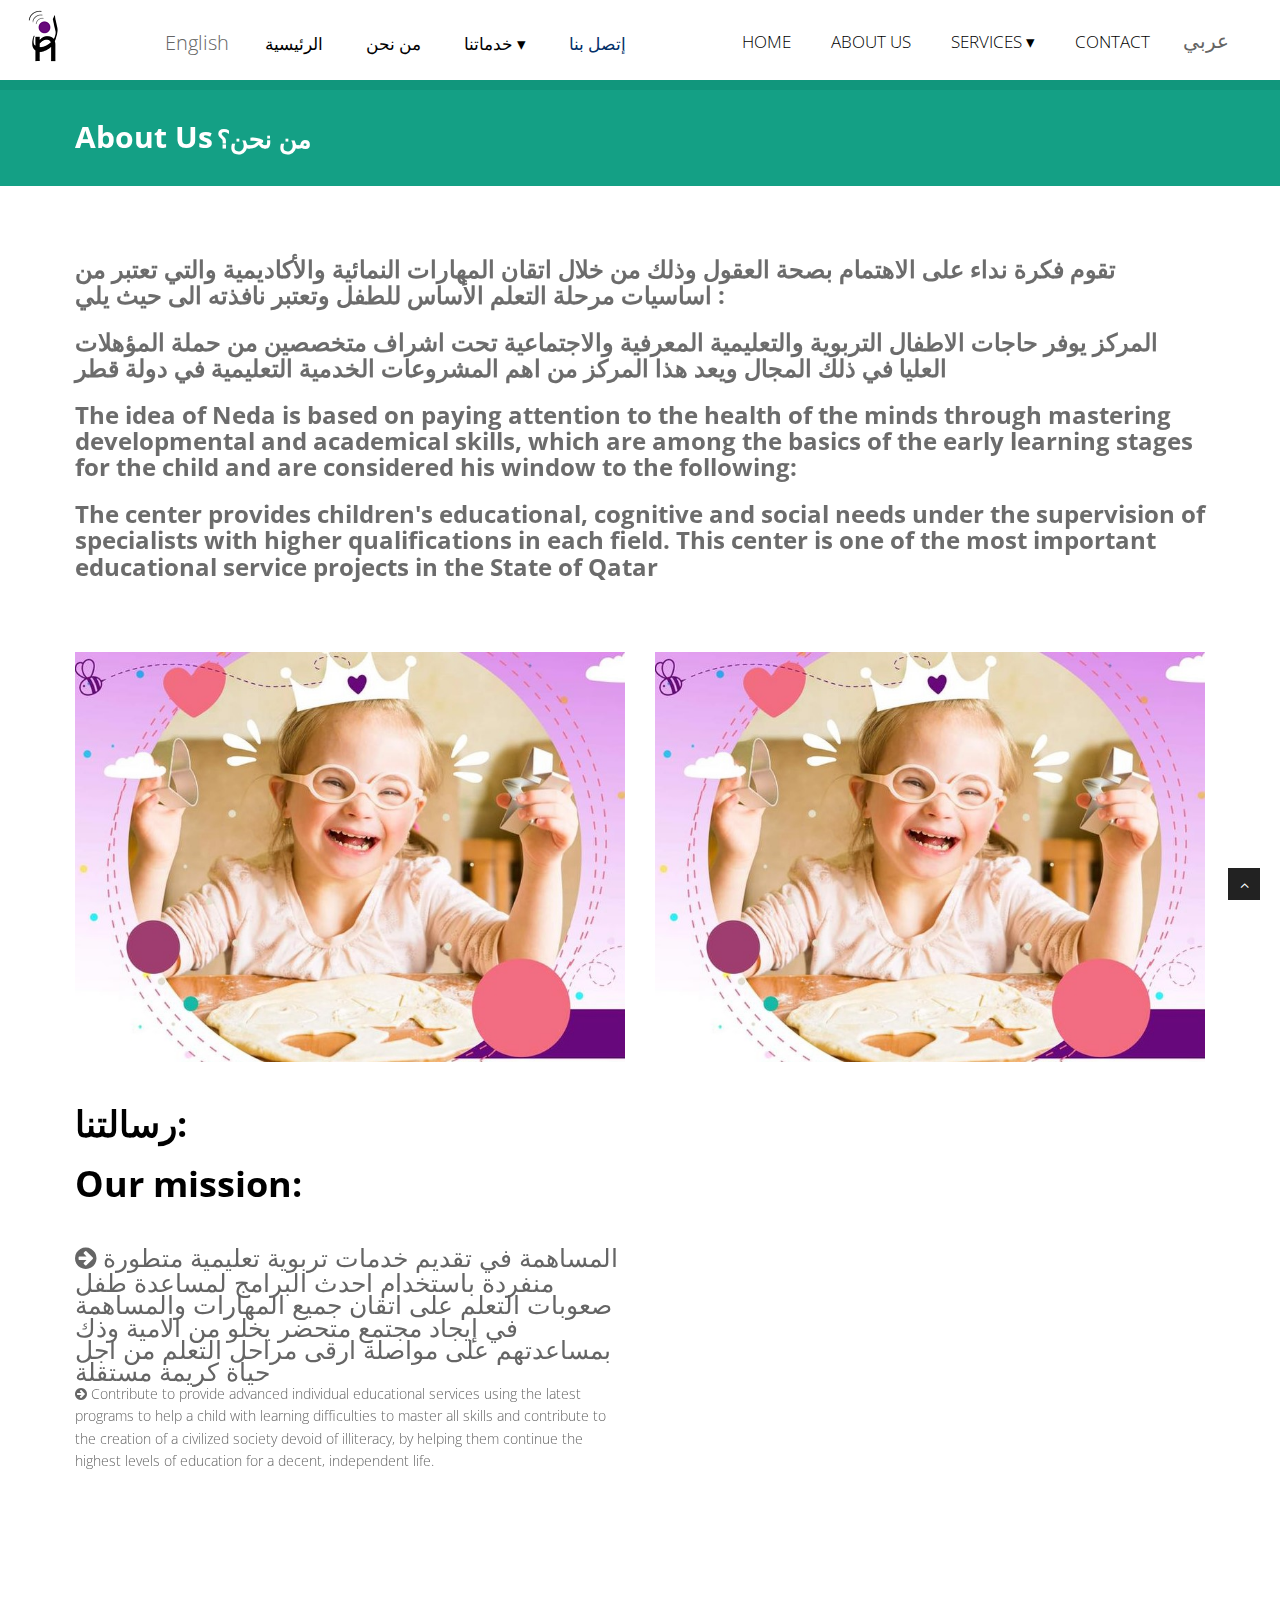
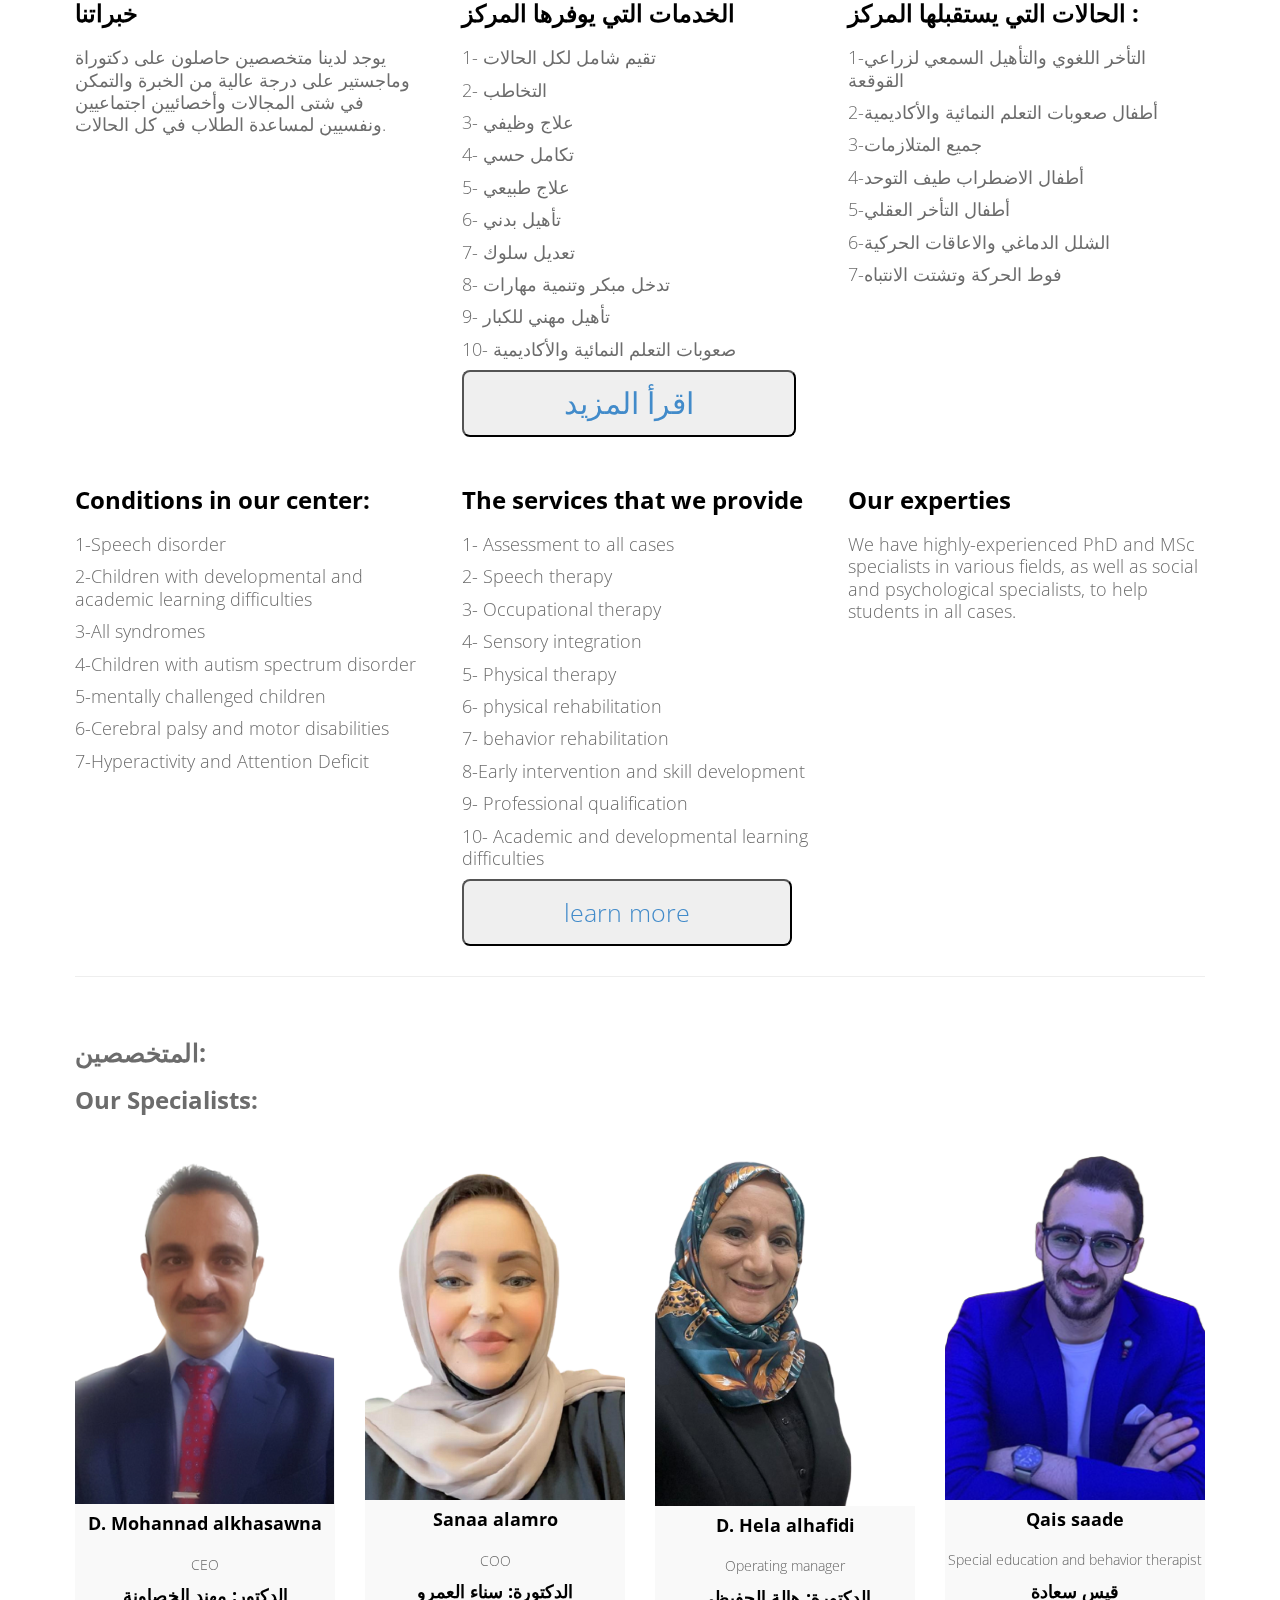
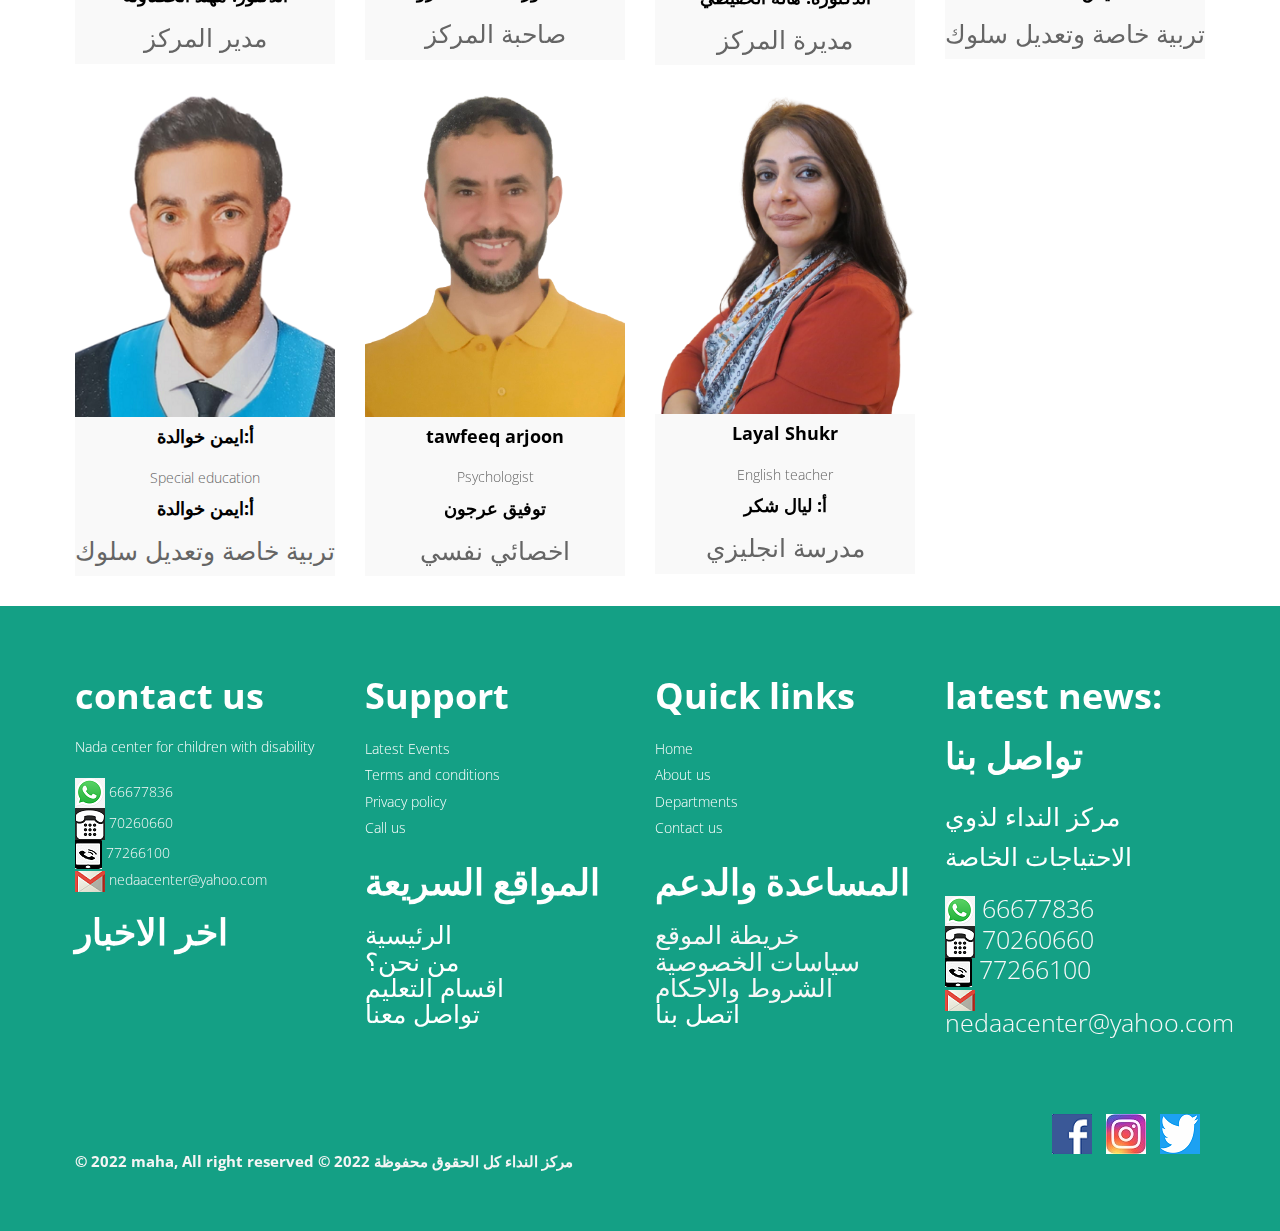
==== commit c3bac1a3: "Update about.html" ====
--- a/about.html
+++ b/about.html
@@ -261,8 +261,14 @@
 									<!-- Image -->
 									<img class="img-responsive" style="position: relative; height: auto;"src="img/works/mohanned.png" alt="">
 									<!-- Name -->
+									<div class="english">
+									<h4>D. Mohannad alkhasawna</h4>
+									<span class="deg">CEO</span>
+									</div>
+									<div class="arabic">
 									<h4>الدكتور: مهند الخصاونة</h4>
 									<span class="deg">مدير المركز</span>
+									</div>
 								</div>
 							</div>
 							<div class="col-md-3 col-sm-6">
@@ -271,8 +277,14 @@
 									<!-- Image -->
 									<img class="img-responsive" style="position: relative;  height: auto;" src="img/works/sna22.png" alt="">
 									<!-- Name -->
+									<div class="english">
+									<h4>Sanaa alamro</h4>
+									<span class="deg">COO</span>
+									</div>
+									<div class="arabic">
 									<h4>الدكتورة: سناء العمرو</h4>
 									<span class="deg">صاحبة المركز</span>
+									</div>
 								</div>
 							</div>
 							<div class="col-md-3 col-sm-6">
@@ -281,8 +293,14 @@
 									<!-- Image -->
 									<img class="img-responsive" style="position: relative; height: auto;" src="img/works/hela2.png" alt="">
 									<!-- Name -->
+									<div class="english">
+									<h4>D. Hela alhafidi</h4>
+									<span class="deg">Operating manager</span>
+									</div>
+									<div class="arabic">
 									<h4>الدكتورة: هالة الحفيظي</h4>
 									<span class="deg">مديرة المركز</span>
+									</div>
 								</div>
 							</div>
 							<div class="col-md-3 col-sm-6">
@@ -291,8 +309,14 @@
 									<!-- Image -->
 									<img class="img-responsive" style="position: relative; height: auto;"src="img/works/qais.png" alt="">
 									<!-- Name -->
+									<div class="english">
+									<h4>Qais saade</h4>
+									<span class="deg">Special education and behavior therapist</span>
+									</div>
+									<div class="arabic">
 									<h4>قيس سعادة</h4>
 									<span class="deg">تربية خاصة وتعديل سلوك</span>
+									</div>
 								</div>
 							</div>
 						</div>
@@ -307,8 +331,14 @@
 									<!-- Image -->
 									<img class="img-responsive" src="img/works/ayman2.png" alt="">
 									<!-- Name -->
+									<div class="english">
+									<h4>أ:ايمن خوالدة</h4>
+									<span class="deg">Special education</span>
+									</div>
+									<div class="arabic">
 									<h4>أ:ايمن خوالدة</h4>
 									<span class="deg">تربية خاصة وتعديل سلوك</span>
+									</div>
 								</div>
 							</div>
 							<div class="col-md-3 col-sm-6">
@@ -317,8 +347,14 @@
 									<!-- Image -->
 									<img class="img-responsive" src="img/works/tawfeeq2.png" alt="">
 									<!-- Name -->
-									<h4>أ: توفيق عرجون</h4>
+									<div class="english">
+									<h4>tawfeeq arjoon</h4>
+									<span class="deg">Psychologist</span>
+									</div>
+									<div class="arabic">
+									<h4>توفيق عرجون</h4>
 									<span class="deg">اخصائي نفسي</span>
+									</div>
 								</div>
 							</div>
 							<div class="col-md-3 col-sm-6">
@@ -327,8 +363,14 @@
 									<!-- Image -->
 									<img class="img-responsive" src="img/works/layal.png" alt="">
 									<!-- Name -->
+									<div class="english">
+									<h4>Layal Shukr</h4>
+									<span class="deg">English teacher</span>
+									</div>
+									<div class="arabic">
 									<h4>أ: ليال شكر </h4>
 									<span class="deg">مدرسة انجليزي</span>
+									</div>
 								</div>
 							</div>
 							
--- a/css/style.css
+++ b/css/style.css
@@ -1,70 +1,71 @@
-c/*
+ /*
 Author URI: http://webthemez.com/
 Note: 
 Licence under Creative Commons Attribution 3.0 
 Do not remove the back-link in this web template 
 -------------------------------------------------------*/
-
-@import url('http://fonts.googleapis.com/css?family=Noto+Serif:400,400italic,700|Open+Sans:400,600,700'); 
-@import url('font-awesome.css');  
+@import url('http://fonts.googleapis.com/css?family=Noto+Serif:400,400italic,700|Open+Sans:400,600,700');
+@import url('font-awesome.css');
 @import url('animate.css');
 
 body {
-	font-family:'Open Sans', Arial, sans-serif;
-	font-size:14px;
-	font-weight:300;
-	line-height:1.6em;
-	color:#656565;
+    font-family: 'Open Sans', Arial, sans-serif;
+    font-size: 14px;
+    font-weight: 300;
+    line-height: 1.6em;
+    color: #656565;
+  
 }
 
 a:active {
-	outline:0;
+    outline: 0;
 }
 
 .clear {
-	clear:both;
+    clear: both;
 }
 
 h1, h2, h3, h4, h5, h6 {
-	font-family: 'Open Sans', Arial, sans-serif;
-	font-weight: 700;
-	line-height: 1.1em;
-	color: #000000;
-	margin-bottom: 20px;
-}
- 
+    font-family: 'Open Sans', Arial, sans-serif;
+    font-weight: 700;
+    line-height: 1.1em;
+    color: #000000;
+    margin-bottom: 20px;
+}
+
 .container {
-	padding:0 20px 0 20px;
-	position:relative;
-}
-
-#wrapper{
-	width:100%;
-	margin:0;	
-	padding:0;
-}
-
-.row,.row-fluid {
-	margin-bottom:30px;
-}
-
-.row .row,.row-fluid .row-fluid{
-	margin-bottom:30px;
-}
-
-.row.nomargin,.row-fluid.nomargin {
-	margin-bottom:0;
-}
+    padding: 0 20px 0 20px;
+    position: relative;
+}
+
+#wrapper {
+    width: 100%;
+    margin: 0;
+    padding: 0;
+}
+
+.row, .row-fluid {
+    margin-bottom: 30px;
+}
+
+    .row .row, .row-fluid .row-fluid {
+        margin-bottom: 30px;
+    }
+
+    .row.nomargin, .row-fluid.nomargin {
+        margin-bottom: 0;
+    }
 
 img.img-polaroid {
-	margin:0 0 20px 0;
-}
+    margin: 0 0 20px 0;
+}
+
 .img-box {
-	max-width:100%;
+    max-width: 100%;
 }
 /*  Header
 ==================================== */
- 
+
 header .navbar {
     margin-bottom: 0;
 }
@@ -75,125 +76,49 @@
 
 .navbar-brand {
     color: #222;
-	text-transform: uppercase;
+    text-transform: uppercase;
     font-size: 24px;
     font-weight: 700;
     line-height: 1em;
-	letter-spacing: -1px;
+    letter-spacing: -1px;
     margin-top: 10px;
     padding: 0 0 0 15px;
 }
-.navbar-default .navbar-brand{
-color: #61B331;
-}
-
-header .navbar-collapse  ul.navbar-nav {
-    float: right;
-    margin-right: 40px;
-}
-
-header .navbar-default{
-    background-color: #FFFFFF;
-}
-
-header .nav li a:hover,
-header .nav li a:focus,
-header .nav li.active a,
-header .nav li.active a:hover,
-header .nav li a.dropdown-toggle:hover,
-header .nav li a.dropdown-toggle:focus,
-header .nav li.active ul.dropdown-menu li a:hover,
-header .nav li.active ul.dropdown-menu li.active a{
-    -webkit-transition: all .3s ease;
-    -moz-transition: all .3s ease;
-    -ms-transition: all .3s ease;
-    -o-transition: all .3s ease;
-    transition: all .3s ease;
-}
-
-
-header .navbar-default .navbar-nav > .open > a,
-header .navbar-default .navbar-nav > .open > a:hover,
-header .navbar-default .navbar-nav > .open > a:focus {
-    -webkit-transition: all .3s ease;
-    -moz-transition: all .3s ease;
-    -ms-transition: all .3s ease;
-    -o-transition: all .3s ease;
-    transition: all .3s ease;
-}
-
-
-header .navbar {
-    min-height: 70px; 
-	padding:18px 0;
-}
-
-header .navbar-nav > li  {
-    padding-bottom: 12px;
-    padding-top: 12px;
-}
-
-header  .navbar-nav > li > a {
-    padding-bottom: 6px;
-    padding-top: 5px;
-    margin-left: 2px;
-    line-height: 30px;
-	font-weight: 7000;
-    -webkit-transition: all .3s ease;
-    -moz-transition: all .3s ease;
-    -ms-transition: all .3s ease;
-    -o-transition: all .3s ease;
-    transition: all .3s ease;
-}
+
+.navbar-default .navbar-brand {
+    color: #61B331;
+}
+
+
 
 
 .dropdown-menu li a:hover {
     color: #fff !important;
 }
 
-header .nav .caret {
-    border-bottom-color: #f5f5f5;
-    border-top-color: #f5f5f5;
-}
-.navbar-default .navbar-nav > .active > a,
-.navbar-default .navbar-nav > .active > a:hover,
-.navbar-default .navbar-nav > .active > a:focus {
-  background-color: #fff;
-}
-.navbar-default .navbar-nav > .open > a,
-.navbar-default .navbar-nav > .open > a:hover,
-.navbar-default .navbar-nav > .open > a:focus {
-  background-color:  #fff;
-}	
-	
-
-.dropdown-menu  {
+
+
+.dropdown-menu {
     box-shadow: none;
     border-radius: 0;
-	border: none;
-}
-
-.dropdown-menu li:last-child  {
-	padding-bottom: 0 !important;
-	margin-bottom: 0;
-}
-
-header .nav li .dropdown-menu  {
-   padding: 0;
-}
-
-header .nav li .dropdown-menu li a {
-   line-height: 28px;
-   padding: 3px 12px;
-}
+    border: none;
+}
+
+    .dropdown-menu li:last-child {
+        padding-bottom: 0 !important;
+        margin-bottom: 0;
+    }
+
 .item-thumbs img {
     margin-bottom: 15px;
 }
+
 .flex-control-paging li a.flex-active {
     background: #666;
     background: rgba(0,0,0,0.5);
     cursor: default;
 }
+
 .flex-control-paging li a {
     width: 30px;
     height: 11px;
@@ -207,13 +132,14 @@
     -o-border-radius: 20px;
     border-radius: 20px;
     box-shadow: inset 0 0 3px rgba(0,0,0,0.3);
-    
-	}
-	.panel-title>a {
+}
+
+.panel-title > a {
     color: inherit;
     color: #FFF;
 }
-.panel-group .panel-heading+.panel-collapse .panel-body {
+
+.panel-group .panel-heading + .panel-collapse .panel-body {
     border-top: 1px solid #ddd;
     color: #fff;
     background-color: #9C9C9C;
@@ -221,214 +147,203 @@
 /* --- menu --- */
 
 header .navigation {
-	float:right;
-}
-
-header ul.nav li {
-	border:none;
-	margin:0;
-}
-
-header ul.nav li a {
-
-	font-size:24px;
-	border:none;
-	font-weight:700;
-	text-transform:uppercase;
-}
-
-header ul.nav li ul li a {	
-	font-size:12px;
-	border:none;
-	font-weight:300;
-	text-transform:uppercase;
-}
-
-
-.navbar .nav > li > a {
-  color: #848484;
-  text-shadow: none;
-  border: 1px solid rgba(255, 255, 255, 0) !important;
-}
-
-.navbar .nav a:hover {
-	background:none;
-	color: #14A085 !important;
-}
-
-.navbar .nav > .active > a,.navbar .nav > .active > a:hover {
-	background:none;
-	font-weight:700;
-}
-
-.navbar .nav > .active > a:active,.navbar .nav > .active > a:focus {
-	background:none;
-	outline:0;
-	font-weight:700;
+    float: right;
 }
 
 .navbar .nav li .dropdown-menu {
-	z-index:2000;
+    z-index: 2000;
 }
 
 header ul.nav li ul {
-	margin-top:1px;
-}
-header ul.nav li ul li ul {
-	margin:1px 0 0 1px;
-}
+    margin-top: 1px;
+}
+
+    header ul.nav li ul li ul {
+        margin: 1px 0 0 1px;
+    }
+
 .dropdown-menu .dropdown i {
-	position:absolute;
-	right:0;
-	margin-top:3px;
-	padding-left:20px;
+    position: absolute;
+    right: 0;
+    margin-top: 3px;
+    padding-left: 20px;
 }
 
 .navbar .nav > li > .dropdown-menu:before {
-  display: inline-block;
-  border-right: none;
-  border-bottom: none;
-  border-left: none;
-  border-bottom-color: none;
-  content:none;
-}
-.navbar-default .navbar-nav>.active>a, .navbar-default .navbar-nav>.active>a:hover, .navbar-default .navbar-nav>.active>a:focus {
-color: #14A085;
+    display: inline-block;
+    border-right: none;
+    border-bottom: none;
+    border-left: none;
+    border-bottom-color: none;
+    content: none;
+}
+
+.navbar-default .navbar-nav > .active > a, .navbar-default .navbar-nav > .active > a:hover, .navbar-default .navbar-nav > .active > a:focus {
+    color: #14A085;
 }
 
 
 ul.nav li.dropdown a {
-	z-index:1000;
-	display:block;
-}
-
- select.selectmenu {
-	display:none;
-}
-.pageTitle{
-color: #fff;
-margin: 30px 0 3px;
-display: inline-block;
-}
- 
-#featured{
-	width: 100%;
-	background:#000;
-	position:relative;
-	margin:0;
-	padding:0;
-}
-
-/*  Sliders
+    z-index: 1000;
+    display: block;
+}
+
+select.selectmenu {
+    display: none;
+}
+
+.pageTitle {
+    color: #fff;
+    margin: 30px 0 3px;
+    display: inline-block;
+}
+
+#featured {
+    width: 100%;
+    background: #000;
+    position: relative;
+    margin: 0;
+    padding: 0;
+}
+
+    /*  Sliders
 ==================================== */
-/* --- flexslider --- */
-
-#featured .flexslider {
-	padding:0;  
-	background: #fff; 
-	position: relative; 
-	zoom: 1;
-}
-.flex-direction-nav .flex-prev{
-left:0px; 
-}
-.flex-direction-nav .flex-next{ 
-right:0px;
-}
-.flex-caption {zoom:0;
-  color: #1C1D21;
-  margin: 0 auto;
-  padding: 1px;
-  position: absolute;
-  vertical-align: bottom;
-  text-align: center;
-  background-color: rgba(255, 255, 255, 0.26);
-  bottom: 5%;
-  display: block;
-  left: 0;
-  right: 0;
-  }
-.flex-caption h3 {color: #fff; letter-spacing: 1px; margin-bottom: 8px; text-transform: uppercase;}
-.flex-caption p {margin: 0 0 15px;}
-.skill-home{
-margin-bottom:50px;
-}
-.c1{
-border: #ed5441 1px solid;
-background:#ed5441;
-}
-.c2{
-border: #D867B2 1px solid;
-background: #D867B2;
-}
-.c3{
-border: #61B331 1px solid;
-background: #4BC567;
-}
-.c4{
-border: #609cec 1px solid;
-background: #26AFF0;
-}
+    /* --- flexslider --- */
+
+    #featured .flexslider {
+        padding: 0;
+        background: #fff;
+        position: relative;
+        zoom: 1;
+    }
+
+.flex-direction-nav .flex-prev {
+    left: 0px;
+}
+
+.flex-direction-nav .flex-next {
+    right: 0px;
+}
+
+.flex-caption {
+    zoom: 0;
+    color: #1C1D21;
+    margin: 0 auto;
+    padding: 1px;
+    position: absolute;
+    vertical-align: bottom;
+    text-align: center;
+    background-color: rgba(255, 255, 255, 0.26);
+    bottom: 5%;
+    display: block;
+    left: 0;
+    right: 0;
+}
+
+    .flex-caption h3 {
+        color: #fff;
+        letter-spacing: 1px;
+        margin-bottom: 8px;
+        text-transform: uppercase;
+    }
+
+    .flex-caption p {
+        margin: 0 0 15px;
+    }
+
+.skill-home {
+    margin-bottom: 50px;
+}
+
+.c1 {
+    border: #ed5441 1px solid;
+    background: #ed5441;
+}
+
+.c2 {
+    border: #D867B2 1px solid;
+    background: #D867B2;
+}
+
+.c3 {
+    border: #61B331 1px solid;
+    background: #4BC567;
+}
+
+.c4 {
+    border: #609cec 1px solid;
+    background: #26AFF0;
+}
+
 .skill-home .icons {
-padding: 33px 0 0 0;
-width: 100%;
-height: 178px;
-color: rgb(255, 255, 255);
-font-size: 42px;
-font-size: 76px; 
-text-align: center;
--ms-border-radius: 50%;
--moz-border-radius: 50%;
--webkit-border-radius: 50%;
-border-radius: 0;
-display: inline-table;
-}
+    padding: 33px 0 0 0;
+    width: 100%;
+    height: 178px;
+    color: rgb(255, 255, 255);
+    font-size: 42px;
+    font-size: 76px;
+    text-align: center;
+    -ms-border-radius: 50%;
+    -moz-border-radius: 50%;
+    -webkit-border-radius: 50%;
+    border-radius: 0;
+    display: inline-table;
+}
+
 .skill-home h2 {
-padding-top: 20px;
-font-size: 36px;
-font-weight: 700;
-} 
+    padding-top: 20px;
+    font-size: 36px;
+    font-weight: 700;
+}
+
 .testimonial-solid {
-padding: 50px 0 60px 0;
-margin: 0 0 0 0;
-background: #EFEFEF;
-text-align: center;
-}
+    padding: 50px 0 60px 0;
+    margin: 0 0 0 0;
+    background: #EFEFEF;
+    text-align: center;
+}
+
 .testi-icon-area {
-text-align: center;
-position: absolute;
-top: -84px;
-margin: 0 auto; 
-width: 100%;
-color: #000;}
-.testi-icon-area .quote {
-padding: 15px 0 0 0;
-margin: 0 0 0 0;
-background: #ffffff;
-text-align: center;
-color: #26AFF0;
-display: inline-table;
-width: 70px;
-height: 70px;
--ms-border-radius: 50%;
--moz-border-radius: 50%;
--webkit-border-radius: 50%;
-border-radius: 0;
-font-size: 42px; 
-border: 1px solid #26AFF0;
-display: none;}
-
-.testi-icon-area .carousel-inner { 
-margin: 20px 0;
-}
+    text-align: center;
+    position: absolute;
+    top: -84px;
+    margin: 0 auto;
+    width: 100%;
+    color: #000;
+}
+
+    .testi-icon-area .quote {
+        padding: 15px 0 0 0;
+        margin: 0 0 0 0;
+        background: #ffffff;
+        text-align: center;
+        color: #26AFF0;
+        display: inline-table;
+        width: 70px;
+        height: 70px;
+        -ms-border-radius: 50%;
+        -moz-border-radius: 50%;
+        -webkit-border-radius: 50%;
+        border-radius: 0;
+        font-size: 42px;
+        border: 1px solid #26AFF0;
+        display: none;
+    }
+
+    .testi-icon-area .carousel-inner {
+        margin: 20px 0;
+    }
+
 .carousel-indicators {
-bottom: -30px;
-}
+    bottom: -30px;
+}
+
 .team-member {
     text-align: center;
     background-color: #F9F9F9;
     padding-bottom: 15px;
 }
+
 .fancybox-title-inside-wrap {
     padding: 3px 30px 6px;
     background: #292929;
@@ -440,131 +355,137 @@
     display: inline-block;
     padding: 25px;
 }
-	.item_introtext span {
-		font-size: 20px;
-		display: block;
-		font-weight: bold;
-		color: #000000 ;
-	}
-.item_introtext strong {
-    font-size: 50px;
-    display: block;
-    padding: 14px 0 30px;
-}
-.item_introtext p {
-    font-size: 20px !important;
-    color: #1C1D21;
-    font-weight: bold;
-}
-
-.form-control{
-border-radius:0;
+
+    .item_introtext span {
+        font-size: 20px;
+        display: block;
+        font-weight: bold;
+        color: #000000;
+    }
+
+    .item_introtext strong {
+        font-size: 50px;
+        display: block;
+        padding: 14px 0 30px;
+    }
+
+    .item_introtext p {
+        font-size: 20px !important;
+        color: #1C1D21;
+        font-weight: bold;
+    }
+
+.form-control {
+    border-radius: 0;
 }
 
 
 /* Testimonial
 ----------------------------------*/
 .testimonial-area {
-padding: 0 0 0 0;
-margin:0;
-background: url(../img/low-poly01.jpg) fixed center center;
-background-size: cover;
--webkit-background-size: cover;
--moz-background-size: cover;
--ms-background-size: cover;
-color: red;}
+    padding: 0 0 0 0;
+    margin: 0;
+    background: url(../img/low-poly01.jpg) fixed center center;
+    background-size: cover;
+    -webkit-background-size: cover;
+    -moz-background-size: cover;
+    -ms-background-size: cover;
+    color: red;
+}
+
 .testimonial-solid p {
-color: #1F1F1F;
-font-size: 16px;
-line-height: 30px;
-font-style: italic;
-} 
+    color: #1F1F1F;
+    font-size: 16px;
+    line-height: 30px;
+    font-style: italic;
+}
+
 section.callaction {
-	background:#fff;
-	padding:50px 0 0 0;
+    background: #fff;
+    padding: 50px 0 0 0;
 }
 
 /* About Us
 --------------------------- */
 
 .aboutUs-container {
-	background-repeat: no-repeat;
-	background-position: right;
-	background-size: auto 100%;
-	background-position-y: 70px;
+    background-repeat: no-repeat;
+    background-position: right;
+    background-size: auto 100%;
+    background-position-y: 70px;
 }
 
 #about-us, h2, h3, h6, p {
-	color: #6C6C6C;
-	
-}
-	#about-us, p {
-		color: #6C6C6C;
-		font-size: 18px;
-	}
-
-	#about-us .read-more {
-		border: 1px solid #ED5441;
-		color: #1a1a1a;
-	}
-
-		#about-us .read-more:hover {
-			background-color: #e74c3c;
-			border: 1px solid #e74c3c;
-			color: #fff;
-		}
+    color: #6C6C6C;
+}
+
+#about-us, p {
+    color: #6C6C6C;
+    font-size: 18px;
+}
+
+    #about-us .read-more {
+        border: 1px solid #ED5441;
+        color: #1a1a1a;
+    }
+
+        #about-us .read-more:hover {
+            background-color: #e74c3c;
+            border: 1px solid #e74c3c;
+            color: #fff;
+        }
 
 .about-us-post-container {
-	background-repeat: no-repeat;
-	background-position: right;
-	background-size: auto 100%;
+    background-repeat: no-repeat;
+    background-position: right;
+    background-size: auto 100%;
 }
 
 .about-us {
-	margin-top: 70px;
-	margin-bottom: 50px;
-}
-
-	.about-us h3 {
-		font-size: 28px;
-	}
+    margin-top: 70px;
+    margin-bottom: 50px;
+}
+
+    .about-us h3 {
+        font-size: 28px;
+    }
 
 .points {
-	margin-bottom: 10px;
-	font-size: 14px;
-	padding-left: 0px;
+    margin-bottom: 10px;
+    font-size: 14px;
+    padding-left: 0px;
 }
 
 .about-us p {
-	/*font-size: 0.9375em;*/
-	line-height: 1.625em;
-	padding: 15px 0;
+    /*font-size: 0.9375em;*/
+    line-height: 1.625em;
+    padding: 15px 0;
 }
 
 .about-us .about-us-list {
-	list-style: none;
-	margin-bottom: 20px;
-	padding-left: 0px;
+    list-style: none;
+    margin-bottom: 20px;
+    padding-left: 0px;
 }
 
 .about-us .points {
-	position: relative;
-	list-style-type: none;
-	padding: 5px 0 5px 30px;
-}
-
-	.about-us .points:before {
-		content: "\f058";
-		position: absolute;
-		font-family: FontAwesome;
-		font-size: 1.125em;
-		color: #F04861;
-		left: 0px;
-		top: 3px;
-	}
+    position: relative;
+    list-style-type: none;
+    padding: 5px 0 5px 30px;
+}
+
+    .about-us .points:before {
+        content: "\f058";
+        position: absolute;
+        font-family: FontAwesome;
+        font-size: 1.125em;
+        color: #F04861;
+        left: 0px;
+        top: 3px;
+    }
 
 .about-us-link a:first-child {
-	margin-left: 0;
+    margin-left: 0;
 }
 
 
@@ -572,57 +493,61 @@
 ==================================== */
 
 #content {
-	position:relative;
-	background:#fff;
-	padding:50px 0 0px 0;
-}
-
-#content img {
-	max-width:100%;
-	height:auto;
-}
- 
+    position: relative;
+    background: #fff;
+    padding: 50px 0 0px 0;
+}
+
+    #content img {
+        max-width: 100%;
+        height: auto;
+    }
+
 .cta-text {
-	text-align: center;
-	margin-top:10px;
+    text-align: center;
+    margin-top: 10px;
 }
 
 
 .big-cta .cta {
-	margin-top:10px;
-}
- 
+    margin-top: 10px;
+}
+
 .box {
-	width: 100%;
-}
-.box-gray  {
-	background: #f8f8f8;
-	padding: 20px 20px 30px;
-}
-.box-gray  h4,.box-gray  i {
-	margin-bottom: 20px;
-}
+    width: 100%;
+}
+
+.box-gray {
+    background: #f8f8f8;
+    padding: 20px 20px 30px;
+}
+
+    .box-gray h4, .box-gray i {
+        margin-bottom: 20px;
+    }
+
 .box-bottom {
-	padding: 20px 0;
-	text-align: center;
-}
-.box-bottom a {
-	color: #fff;
-	font-weight: 700;
-}
-.box-bottom a:hover {
-	color: #eee;
-	text-decoration: none;
-}
+    padding: 20px 0;
+    text-align: center;
+}
+
+    .box-bottom a {
+        color: #fff;
+        font-weight: 700;
+    }
+
+        .box-bottom a:hover {
+            color: #eee;
+            text-decoration: none;
+        }
 
 
 /* Bottom
 ==================================== */
 
 #bottom {
-	background:#fcfcfc;
-	padding:50px 0 0;
-
+    background: #fcfcfc;
+    padding: 50px 0 0;
 }
 /* twitter */
 #twitter-wrapper {
@@ -630,73 +555,76 @@
     width: 70%;
     margin: 0 auto;
 }
+
 #twitter em {
     font-style: normal;
     font-size: 13px;
 }
 
-#twitter em.twitterTime a {
-	font-weight:600;
-}
+    #twitter em.twitterTime a {
+        font-weight: 600;
+    }
 
 #twitter ul {
     padding: 0;
-	list-style:none;
-}
-#twitter ul li {
-    font-size: 20px;
-    line-height: 1.6em;
-    font-weight: 300;
-    margin-bottom: 20px;
-    position: relative;
-    word-break: break-word;
-}
+    list-style: none;
+}
+
+    #twitter ul li {
+        font-size: 20px;
+        line-height: 1.6em;
+        font-weight: 300;
+        margin-bottom: 20px;
+        position: relative;
+        word-break: break-word;
+    }
 
 
 /* page headline
 ==================================== */
 
-#inner-headline{
-	background: #14A085;
-	position:relative;
-	margin:0;
-	padding:0;
-	color:#fefefe;
-	/* margin: 15px; */
-	border-top: 10px solid #11967C;
-}
-
-
-#inner-headline .inner-heading h2 {
-	color:#fff;
-	margin:20px 0 0 0;
-}
-
-/* --- breadcrumbs --- */
-#inner-headline ul.breadcrumb {
-	margin:30px 0 0;
-	float:left;
-}
-
-#inner-headline ul.breadcrumb li {
-	margin-bottom:0;
-	padding-bottom:0;
-}
-#inner-headline ul.breadcrumb li {
-	font-size:13px;
-	color:#fff;
-}
-
-#inner-headline ul.breadcrumb li i{
-	color:#dedede;
-}
-
-#inner-headline ul.breadcrumb li a {
-	color:#fff;
-}
+#inner-headline {
+    background: #14A085;
+    position: relative;
+    margin: 0;
+    padding: 0;
+    color: #fefefe;
+    /* margin: 15px; */
+    border-top: 10px solid #11967C;
+}
+
+
+    #inner-headline .inner-heading h2 {
+        color: #fff;
+        margin: 20px 0 0 0;
+    }
+
+    /* --- breadcrumbs --- */
+    #inner-headline ul.breadcrumb {
+        margin: 30px 0 0;
+        float: left;
+    }
+
+        #inner-headline ul.breadcrumb li {
+            margin-bottom: 0;
+            padding-bottom: 0;
+        }
+
+        #inner-headline ul.breadcrumb li {
+            font-size: 13px;
+            color: #fff;
+        }
+
+            #inner-headline ul.breadcrumb li i {
+                color: #dedede;
+            }
+
+            #inner-headline ul.breadcrumb li a {
+                color: #fff;
+            }
 
 ul.breadcrumb li a:hover {
-	text-decoration:none;
+    text-decoration: none;
 }
 
 /* Forms
@@ -704,91 +632,87 @@
 
 /* --- contact form  ---- */
 form#contactform input[type="text"] {
-  width: 100%;
-  border: 1px solid #f5f5f5;
-  min-height: 40px;
-  padding-left:20px;
-  font-size:13px;
-  padding-right:20px;
-  -webkit-box-sizing: border-box;
-     -moz-box-sizing: border-box;
-          box-sizing: border-box;
-
+    width: 100%;
+    border: 1px solid #f5f5f5;
+    min-height: 40px;
+    padding-left: 20px;
+    font-size: 13px;
+    padding-right: 20px;
+    -webkit-box-sizing: border-box;
+    -moz-box-sizing: border-box;
+    box-sizing: border-box;
 }
 
 form#contactform textarea {
-border: 1px solid #f5f5f5;
-  width: 100%;
-  padding-left:20px;
-  padding-top:10px;
-  font-size:13px;
-  padding-right:20px;
-  -webkit-box-sizing: border-box;
-     -moz-box-sizing: border-box;
-          box-sizing: border-box;
-
+    border: 1px solid #f5f5f5;
+    width: 100%;
+    padding-left: 20px;
+    padding-top: 10px;
+    font-size: 13px;
+    padding-right: 20px;
+    -webkit-box-sizing: border-box;
+    -moz-box-sizing: border-box;
+    box-sizing: border-box;
 }
 
 form#contactform .validation {
-	font-size:11px;
+    font-size: 11px;
 }
 
 #sendmessage {
-	border:1px solid #e6e6e6;
-	background:#f6f6f6;
-	display:none;
-	text-align:center;
-	padding:15px 12px 15px 65px;
-	margin:10px 0;
-	font-weight:600;
-	margin-bottom:30px;
-
-}
-
-#sendmessage.show,.show  {
-	display:block;
-}
- 
+    border: 1px solid #e6e6e6;
+    background: #f6f6f6;
+    display: none;
+    text-align: center;
+    padding: 15px 12px 15px 65px;
+    margin: 10px 0;
+    font-weight: 600;
+    margin-bottom: 30px;
+}
+
+    #sendmessage.show, .show {
+        display: block;
+    }
+
 form#commentform input[type="text"] {
-  width: 100%;
-  min-height: 40px;
-  padding-left:20px;
-  font-size:13px;
-  padding-right:20px;
-  -webkit-box-sizing: border-box;
-     -moz-box-sizing: border-box;
-          box-sizing: border-box;
-	-webkit-border-radius: 2px 2px 2px 2px;
-		-moz-border-radius: 2px 2px 2px 2px;
-			border-radius: 2px 2px 2px 2px;
-
+    width: 100%;
+    min-height: 40px;
+    padding-left: 20px;
+    font-size: 13px;
+    padding-right: 20px;
+    -webkit-box-sizing: border-box;
+    -moz-box-sizing: border-box;
+    box-sizing: border-box;
+    -webkit-border-radius: 2px 2px 2px 2px;
+    -moz-border-radius: 2px 2px 2px 2px;
+    border-radius: 2px 2px 2px 2px;
 }
 
 form#commentform textarea {
-  width: 100%;
-  padding-left:20px;
-  padding-top:10px;
-  font-size:13px;
-  padding-right:20px;
-  -webkit-box-sizing: border-box;
-     -moz-box-sizing: border-box;
-          box-sizing: border-box;
-	-webkit-border-radius: 2px 2px 2px 2px;
-		-moz-border-radius: 2px 2px 2px 2px;
-			border-radius: 2px 2px 2px 2px;
+    width: 100%;
+    padding-left: 20px;
+    padding-top: 10px;
+    font-size: 13px;
+    padding-right: 20px;
+    -webkit-box-sizing: border-box;
+    -moz-box-sizing: border-box;
+    box-sizing: border-box;
+    -webkit-border-radius: 2px 2px 2px 2px;
+    -moz-border-radius: 2px 2px 2px 2px;
+    border-radius: 2px 2px 2px 2px;
 }
 
 
 /* --- search form --- */
-.search{
-	float:right;
-	margin:35px 0 0;
-	padding-bottom:0;
+.search {
+    float: right;
+    margin: 35px 0 0;
+    padding-bottom: 0;
 }
 
 #inner-headline form.input-append {
-	margin:0;
-	padding:0;
+    margin: 0;
+    padding: 0;
 }
 
 
@@ -797,799 +721,844 @@
 ================================ */
 
 .work-nav #filters {
-	margin: 0;
-	padding: 0;
-	list-style: none;
-}
-
-.work-nav #filters li {
-	margin: 0 10px 30px 0;
-	padding: 0;
-	float:left;
-}
-
-.work-nav #filters li a {
-	color: #7F8289;
-	font-size: 16px;
-	display: block;	
-}
-
-.work-nav #filters li a:hover {
-
-}
-
-.work-nav #filters li a.selected {
-	color: #DE5E60;
-}
+    margin: 0;
+    padding: 0;
+    list-style: none;
+}
+
+    .work-nav #filters li {
+        margin: 0 10px 30px 0;
+        padding: 0;
+        float: left;
+    }
+
+        .work-nav #filters li a {
+            color: #7F8289;
+            font-size: 16px;
+            display: block;
+        }
+
+            .work-nav #filters li a:hover {
+            }
+
+            .work-nav #filters li a.selected {
+                color: #DE5E60;
+            }
 
 #thumbs {
-	margin: 0;
-	padding: 0;	
-}
-
-#thumbs li {
-	list-style-type: none;
-}
+    margin: 0;
+    padding: 0;
+}
+
+    #thumbs li {
+        list-style-type: none;
+    }
 
 .item-thumbs {
-	position: relative;
-	overflow: hidden;
-	margin-bottom: 30px;
-	cursor: pointer;
-}
-
-.item-thumbs a + img {
-	width: 100%;	
-}
-
-.item-thumbs .hover-wrap {
-	position: absolute;
-	display: block;
-	width: 100%;
-	height: 100%;
-	
-	opacity: 0;
-	filter: alpha(opacity=0);
-	
-	-webkit-transition: all 450ms ease-out 0s;	
-	   -moz-transition: all 450ms ease-out 0s;
-		 -o-transition: all 450ms ease-out 0s;
-		    transition: all 450ms ease-out 0s;
-		  
-	-webkit-transform: rotateY(180deg) scale(0.5,0.5);
-	   -moz-transform: rotateY(180deg) scale(0.5,0.5);
-		-ms-transform: rotateY(180deg) scale(0.5,0.5);
-		 -o-transform: rotateY(180deg) scale(0.5,0.5);
-			transform: rotateY(180deg) scale(0.5,0.5);	
-}
-
-.item-thumbs:hover .hover-wrap,
-.item-thumbs.active .hover-wrap {
-	opacity: 1;
-	filter: alpha(opacity=100);
-	
-	-webkit-transform: rotateY(0deg) scale(1,1);
-	   -moz-transform: rotateY(0deg) scale(1,1);
-		-ms-transform: rotateY(0deg) scale(1,1);
-		 -o-transform: rotateY(0deg) scale(1,1);
-		    transform: rotateY(0deg) scale(1,1);
-}
-
-.item-thumbs .hover-wrap .overlay-img {
-	position: absolute;
-	width: 90%;
-	height: 91%;
-	opacity: 0.50;
-	filter: alpha(opacity=80);
-	background: #14A085;
-}
-
-.item-thumbs .hover-wrap .overlay-img-thumb {
-	position: absolute;
-	border-radius: 60px;
-	top: 50%;
-	left: 45%;
-	margin: -16px 0 0 -16px;
-	color: #fff;
-	font-size: 32px;
-	line-height: 1em;	
-	opacity: 1;
-	filter: alpha(opacity=100);
-}
- 
-ul.portfolio-categ{
-	margin:10px 0 30px 0;
-	padding:0;
-	float:left;
-	list-style:none;
-}
-
-ul.portfolio-categ li{
-margin: 0; 
-float: left;
-list-style: none;
-font-size: 13px;
-font-weight: 600;
-border: 1px solid #D5D5D5;
-margin-right: 15px;
-}
-
-ul.portfolio-categ li a{
-	display:block;
-	padding: 8px 20px;
-	color: #14A085;
-}
-ul.portfolio-categ li.active{
-
-border: 1px solid #D7D8D6;
-
-background-color: #EAEAEA;
-}
-ul.portfolio-categ li.active a:hover, ul.portfolio-categ li a:hover,ul.portfolio-categ li a:focus,ul.portfolio-categ li a:active {
-	text-decoration:none;
-	outline:0; 
-}
-  #accordion-alt3 .panel-heading h4 {
-font-size: 13px;
-line-height: 28px;
-color: #6B6B6B;}
+    position: relative;
+    overflow: hidden;
+    margin-bottom: 30px;
+    cursor: pointer;
+}
+
+    .item-thumbs a + img {
+        width: 100%;
+    }
+
+    .item-thumbs .hover-wrap {
+        position: absolute;
+        display: block;
+        width: 100%;
+        height: 100%;
+        opacity: 0;
+        filter: alpha(opacity=0);
+        -webkit-transition: all 450ms ease-out 0s;
+        -moz-transition: all 450ms ease-out 0s;
+        -o-transition: all 450ms ease-out 0s;
+        transition: all 450ms ease-out 0s;
+        -webkit-transform: rotateY(180deg) scale(0.5,0.5);
+        -moz-transform: rotateY(180deg) scale(0.5,0.5);
+        -ms-transform: rotateY(180deg) scale(0.5,0.5);
+        -o-transform: rotateY(180deg) scale(0.5,0.5);
+        transform: rotateY(180deg) scale(0.5,0.5);
+    }
+
+    .item-thumbs:hover .hover-wrap,
+    .item-thumbs.active .hover-wrap {
+        opacity: 1;
+        filter: alpha(opacity=100);
+        -webkit-transform: rotateY(0deg) scale(1,1);
+        -moz-transform: rotateY(0deg) scale(1,1);
+        -ms-transform: rotateY(0deg) scale(1,1);
+        -o-transform: rotateY(0deg) scale(1,1);
+        transform: rotateY(0deg) scale(1,1);
+    }
+
+    .item-thumbs .hover-wrap .overlay-img {
+        position: absolute;
+        width: 90%;
+        height: 91%;
+        opacity: 0.50;
+        filter: alpha(opacity=80);
+        background: #14A085;
+    }
+
+    .item-thumbs .hover-wrap .overlay-img-thumb {
+        position: absolute;
+        border-radius: 60px;
+        top: 50%;
+        left: 45%;
+        margin: -16px 0 0 -16px;
+        color: #fff;
+        font-size: 32px;
+        line-height: 1em;
+        opacity: 1;
+        filter: alpha(opacity=100);
+    }
+
+ul.portfolio-categ {
+    margin: 10px 0 30px 0;
+    padding: 0;
+    float: left;
+    list-style: none;
+}
+
+    ul.portfolio-categ li {
+        margin: 0;
+        float: left;
+        list-style: none;
+        font-size: 13px;
+        font-weight: 600;
+        border: 1px solid #D5D5D5;
+        margin-right: 15px;
+    }
+
+        ul.portfolio-categ li a {
+            display: block;
+            padding: 8px 20px;
+            color: #14A085;
+        }
+
+        ul.portfolio-categ li.active {
+            border: 1px solid #D7D8D6;
+            background-color: #EAEAEA;
+        }
+
+            ul.portfolio-categ li.active a:hover, ul.portfolio-categ li a:hover, ul.portfolio-categ li a:focus, ul.portfolio-categ li a:active {
+                text-decoration: none;
+                outline: 0;
+            }
+
+#accordion-alt3 .panel-heading h4 {
+    font-size: 13px;
+    line-height: 28px;
+    color: #6B6B6B;
+}
+
 .panel .panel-heading h4 {
-font-weight: 400;
-}
+    font-weight: 400;
+}
+
 .panel-title {
-margin-top: 0;
-margin-bottom: 0;
-font-size: 15px;
-color: inherit;
-}
+    margin-top: 0;
+    margin-bottom: 0;
+    font-size: 15px;
+    color: inherit;
+}
+
 .panel-group .panel {
-margin-bottom: 0;
-border-radius: 2px;
-}
+    margin-bottom: 0;
+    border-radius: 2px;
+}
+
 .panel {
-margin-bottom: 18px;
-background-color: #B9B9B9;
-border: 1px solid transparent;
-border-radius: 2px;
--webkit-box-shadow: 0 1px 1px rgba(0,0,0,0.05);
-box-shadow: 0 1px 1px rgba(0,0,0,0.05);
-}
+    margin-bottom: 18px;
+    background-color: #B9B9B9;
+    border: 1px solid transparent;
+    border-radius: 2px;
+    -webkit-box-shadow: 0 1px 1px rgba(0,0,0,0.05);
+    box-shadow: 0 1px 1px rgba(0,0,0,0.05);
+}
+
 #accordion-alt3 .panel-heading h4 a i {
-font-size: 13px;
-line-height: 18px;
-width: 18px;
-height: 18px;
-margin-right: 5px;
-color: #fff;
-text-align: center;
-border-radius: 50%;
-margin-left: 6px;
-}  
+    font-size: 13px;
+    line-height: 18px;
+    width: 18px;
+    height: 18px;
+    margin-right: 5px;
+    color: #fff;
+    text-align: center;
+    border-radius: 50%;
+    margin-left: 6px;
+}
+
 .progress.pb-sm {
-height: 6px!important;
-}
+    height: 6px !important;
+}
+
 .progress {
-box-shadow: inset 0 0 2px rgba(0,0,0,.1);
-}
+    box-shadow: inset 0 0 2px rgba(0,0,0,.1);
+}
+
 .progress {
-overflow: hidden;
-height: 18px;
-margin-bottom: 18px;
-background-color: #f5f5f5;
-border-radius: 2px;
--webkit-box-shadow: inset 0 1px 2px rgba(0,0,0,0.1);
-box-shadow: inset 0 1px 2px rgba(0,0,0,0.1);
-}
-.progress .progress-bar.progress-bar-red {
-background: #ed5441;
-} 
-.progress .progress-bar.progress-bar-green {
-background: #51d466;
-}
-.progress .progress-bar.progress-bar-lblue {
-background: #32c8de;
-}
+    overflow: hidden;
+    height: 18px;
+    margin-bottom: 18px;
+    background-color: #f5f5f5;
+    border-radius: 2px;
+    -webkit-box-shadow: inset 0 1px 2px rgba(0,0,0,0.1);
+    box-shadow: inset 0 1px 2px rgba(0,0,0,0.1);
+}
+
+    .progress .progress-bar.progress-bar-red {
+        background: #ed5441;
+    }
+
+    .progress .progress-bar.progress-bar-green {
+        background: #51d466;
+    }
+
+    .progress .progress-bar.progress-bar-lblue {
+        background: #32c8de;
+    }
 /* --- portfolio detail --- */
 .top-wrapper {
-	margin-bottom:20px;
-}
+    margin-bottom: 20px;
+}
+
 .info-blocks {
-margin-bottom: 15px;
-}
-.info-blocks i.icon-info-blocks {
-float: left;
-color: #318FCF;
-font-size: 30px;
-min-width: 50px;
-margin-top: 6px;
-text-align: center;
-background-color: #EFEFEF;
-padding: 15px;
-}
-.info-blocks .info-blocks-in {
-padding: 0 10px;
-overflow: hidden;
-}
-.info-blocks .info-blocks-in h3 {
-color: #555;
-font-size: 20px;
-line-height: 28px;
-margin:0px;
-}
-.info-blocks .info-blocks-in p {
-font-size: 12px;
-}
-  
+    margin-bottom: 15px;
+}
+
+    .info-blocks i.icon-info-blocks {
+        float: left;
+        color: #318FCF;
+        font-size: 30px;
+        min-width: 50px;
+        margin-top: 6px;
+        text-align: center;
+        background-color: #EFEFEF;
+        padding: 15px;
+    }
+
+    .info-blocks .info-blocks-in {
+        padding: 0 10px;
+        overflow: hidden;
+    }
+
+        .info-blocks .info-blocks-in h3 {
+            color: #555;
+            font-size: 20px;
+            line-height: 28px;
+            margin: 0px;
+        }
+
+        .info-blocks .info-blocks-in p {
+            font-size: 12px;
+        }
+
 blockquote {
-	font-size:16px;
-	font-weight:400;
-	font-family:'Noto Serif', serif;
-	font-style:italic;
-	padding-left:0;
-	color:#a2a2a2;
-	line-height:1.6em;
-	border:none;
-}
-
-blockquote cite 							{ display:block; font-size:12px; color:#666; margin-top:10px; }
-blockquote cite:before 					{ content:"\2014 \0020"; }
-blockquote cite a,
-blockquote cite a:visited,
-blockquote cite a:visited 				{ color:#555; }
+    font-size: 16px;
+    font-weight: 400;
+    font-family: 'Noto Serif', serif;
+    font-style: italic;
+    padding-left: 0;
+    color: #a2a2a2;
+    line-height: 1.6em;
+    border: none;
+}
+
+    blockquote cite {
+        display: block;
+        font-size: 12px;
+        color: #666;
+        margin-top: 10px;
+    }
+
+        blockquote cite:before {
+            content: "\2014 \0020";
+        }
+
+        blockquote cite a,
+        blockquote cite a:visited,
+        blockquote cite a:visited {
+            color: #555;
+        }
 
 /* --- pullquotes --- */
 
 .pullquote-left {
-	display:block;
-	color:#a2a2a2;
-	font-family:'Noto Serif', serif;
-	font-size:14px;
-	line-height:1.6em;
-	padding-left:20px;
+    display: block;
+    color: #a2a2a2;
+    font-family: 'Noto Serif', serif;
+    font-size: 14px;
+    line-height: 1.6em;
+    padding-left: 20px;
 }
 
 .pullquote-right {
-	display:block;
-	color:#a2a2a2;
-	font-family:'Noto Serif', serif;
-	font-size:14px;
-	line-height:1.6em;
-	padding-right:20px;
+    display: block;
+    color: #a2a2a2;
+    font-family: 'Noto Serif', serif;
+    font-size: 14px;
+    line-height: 1.6em;
+    padding-right: 20px;
 }
 
 /* --- button --- */
-.btn{text-align: center;
-background: #318CCA;
-color: #fff;
-border-radius: 0;padding: 10px 30px;}
+.btn {
+    text-align: center;
+    background: #318CCA;
+    color: #fff;
+    border-radius: 0;
+    padding: 10px 30px;
+}
+
 .btn-theme {
-	color: #fff;
-}
-.btn-theme:hover {
-	color: #eee;
-}
+    color: #fff;
+}
+
+    .btn-theme:hover {
+        color: #eee;
+    }
 
 /* --- list style --- */
 
 ul.general {
-	list-style:none;
-	margin-left:0;
-}
-
-ul.link-list{
-	margin:0;
-	padding:0;
-	list-style:none;
-}
-
-ul.link-list li{
-	margin:0;
-	padding:2px 0 2px 0;
-	list-style:none;
-}
-footer{
-background: #14A085;
-}
-footer ul.link-list li a{
-	color: #FFFFFF;
-}
-footer ul.link-list li a:hover {
-	color: #E2E2E2;
-}
+    list-style: none;
+    margin-left: 0;
+}
+
+ul.link-list {
+    margin: 0;
+    padding: 0;
+    list-style: none;
+}
+
+    ul.link-list li {
+        margin: 0;
+        padding: 2px 0 2px 0;
+        list-style: none;
+    }
+
+footer {
+    background: #14A085;
+}
+
+    footer ul.link-list li a {
+        color: #FFFFFF;
+    }
+
+        footer ul.link-list li a:hover {
+            color: #E2E2E2;
+        }
 /* --- Heading style --- */
 
 h4.heading {
-	font-weight:700;
-}
-
-.heading { margin-bottom: 30px; }
+    font-weight: 700;
+}
 
 .heading {
-	position: relative;
-	
+    margin-bottom: 30px;
+}
+
+.heading {
+    position: relative;
 }
 
 
 .widgetheading {
-	width:100%;
-
-	padding:0;
+    width: 100%;
+    padding: 0;
 }
 
 #bottom .widgetheading {
-	position: relative;
-	border-bottom: #e6e6e6 1px solid;
-	padding-bottom: 9px;
+    position: relative;
+    border-bottom: #e6e6e6 1px solid;
+    padding-bottom: 9px;
 }
 
 aside .widgetheading {
-	position: relative;
-	border-bottom: #e9e9e9 1px solid;
-	padding-bottom: 9px;
+    position: relative;
+    border-bottom: #e9e9e9 1px solid;
+    padding-bottom: 9px;
 }
 
 footer .widgetheading {
-	position: relative;
+    position: relative;
 }
 
 footer .widget .social-network {
-	position:relative;
-}
-
-
-#bottom .widget .widgetheading span, aside .widget .widgetheading span, footer .widget .widgetheading span {	
-	position: absolute;
-	width: 60px;
-	height: 1px;
-	bottom: -1px;
-	right:0;
-
-}
-.box-area{
-border: 1px solid #F3F3F3;
-padding: 0 15px 12px;
-padding-top: 41px;
-margin-top: -42px;
-text-align: left;
-background-color: #F9F9F9;
-position: relative;}
+    position: relative;
+}
+
+
+#bottom .widget .widgetheading span, aside .widget .widgetheading span, footer .widget .widgetheading span {
+    position: absolute;
+    width: 60px;
+    height: 1px;
+    bottom: -1px;
+    right: 0;
+}
+
+.box-area {
+    border: 1px solid #F3F3F3;
+    padding: 0 15px 12px;
+    padding-top: 41px;
+    margin-top: -42px;
+    text-align: left;
+    background-color: #F9F9F9;
+    position: relative;
+}
 /* --- Map --- */
-.map{
-	position:relative;
-	margin-top:-50px;
-	margin-bottom:40px;
-}
-
-.map iframe{
-	width:100%;
-	height:450px;
-	border:none;
-}
-
-.map-grid iframe{
-	width:100%;
-	height:350px;
-	border:none;
-	margin:0 0 -5px 0;
-	padding:0;
-}
-
- 
-ul.team-detail{
-	margin:-10px 0 0 0;
-	padding:0;
-	list-style:none;
-}
-
-ul.team-detail li{
-	border-bottom:1px dotted #e9e9e9;
-	margin:0 0 15px 0;
-	padding:0 0 15px 0;
-	list-style:none;
-}
-
-ul.team-detail li label {
-	font-size:13px;
-}
-
-ul.team-detail li h4, ul.team-detail li label{
-	margin-bottom:0;
-}
-
-ul.team-detail li ul.social-network {
-	border:none;
-	margin:0;
-	padding:0;
-}
-
-ul.team-detail li ul.social-network li {
-	border:none;	
-	margin:0;
-}
-ul.team-detail li ul.social-network li i {
-	margin:0;
-}
-
- 
-.pricing-title{
-	background:#fff;
-	text-align:center;
-	padding:10px 0 10px 0;
-}
-
-.pricing-title h3{
-	font-weight:600;
-	margin-bottom:0;
-}
-
-.pricing-offer{
-	background: #fcfcfc;
-	text-align: center;
-	padding:40px 0 40px 0;
-	font-size:18px;
-	border-top:1px solid #e6e6e6;
-	border-bottom:1px solid #e6e6e6;
-}
-
-.pricing-box.activeItem .pricing-offer{
-	color:#fff;
-}
-
-.pricing-offer strong{
-	font-size:78px;
-	line-height:89px;
-}
-
-.pricing-offer sup{
-	font-size:28px;
-}
-
-.pricing-container{
-	background: #fff;
-	text-align:center;
-	font-size:14px;
-}
-
-.pricing-container strong{
-color:#353535;
-}
-
-.pricing-container ul{
-	list-style:none;
-	padding:0;
-	margin:0;
-}
-
-.pricing-container ul li{
-	border-bottom: 1px solid #F5F5F5;
-list-style: none;
-padding: 15px 0 15px 0;
-margin: 0 0 0 0;
-color: #222;
-}
-
-.pricing-action{
-	margin:0;
-	background: #fcfcfc;
-	text-align:center;
-	padding:20px 0 30px 0;
-}
-
-.pricing-wrapp{
-	margin:0 auto;
-	width:100%;
-	background:#fd0000;
-}
- .pricing-box-item {
-border: 1px solid #F5F5F5;
-	
-background: #F9F9F9;
-	position:relative;
-	margin:0 0 20px 0;
-	padding:0;
-  -webkit-box-shadow: 0 2px 0 rgba(0,0,0,0.03);
-  -moz-box-shadow: 0 2px 0 rgba(0,0,0,0.03);
-  box-shadow: 0 2px 0 rgba(0,0,0,0.03);
-  -webkit-box-sizing: border-box;
-  -moz-box-sizing: border-box;
-  box-sizing: border-box;
-}
-
-.pricing-box-item .pricing-heading {
-	text-align: center;
-	padding:0px 0 0px 0;
-	display:block;
-}
-.pricing-box-item.activeItem .pricing-heading {
-	text-align: center;
-	padding:0px 0 1px 0;
-	border-bottom:none;
-	display:block;
-	color:#fff;
-}
-.pricing-box-item.activeItem .pricing-heading h3 {
-	 
-}
-
-.pricing-box-item .pricing-heading h3 strong {
-	font-size: 20px;
-	font-weight:700;
-	letter-spacing:-1px;
-}
-.pricing-box-item .pricing-heading h3 {
-	font-size: 35px;
-	font-weight:300;
-	letter-spacing:-1px;
-}
-
-.pricing-box-item .pricing-terms {
-	text-align: center;
-	display: block;
-	overflow: hidden;
-	padding: 11px 0 5px; 
-}
-
-.pricing-box-item .pricing-terms  h6 {
-	font-style:italic;
-	margin-top:10px;
-	color: #14A085;
-	font-size: 22px;
-	font-family:'Noto Serif', serif;
-}
-
-.pricing-box-item .icon .price-circled {
-    margin: 10px 10px 10px 0;
-    display: inline-block !important;
-    text-align: center !important;
+.map {
+    position: relative;
+    margin-top: -50px;
+    margin-bottom: 40px;
+}
+
+    .map iframe {
+        width: 100%;
+        height: 450px;
+        border: none;
+    }
+
+.map-grid iframe {
+    width: 100%;
+    height: 350px;
+    border: none;
+    margin: 0 0 -5px 0;
+    padding: 0;
+}
+
+
+ul.team-detail {
+    margin: -10px 0 0 0;
+    padding: 0;
+    list-style: none;
+}
+
+    ul.team-detail li {
+        border-bottom: 1px dotted #e9e9e9;
+        margin: 0 0 15px 0;
+        padding: 0 0 15px 0;
+        list-style: none;
+    }
+
+        ul.team-detail li label {
+            font-size: 13px;
+        }
+
+        ul.team-detail li h4, ul.team-detail li label {
+            margin-bottom: 0;
+        }
+
+        ul.team-detail li ul.social-network {
+            border: none;
+            margin: 0;
+            padding: 0;
+        }
+
+            ul.team-detail li ul.social-network li {
+                border: none;
+                margin: 0;
+            }
+
+                ul.team-detail li ul.social-network li i {
+                    margin: 0;
+                }
+
+
+.pricing-title {
+    background: #fff;
+    text-align: center;
+    padding: 10px 0 10px 0;
+}
+
+    .pricing-title h3 {
+        font-weight: 600;
+        margin-bottom: 0;
+    }
+
+.pricing-offer {
+    background: #fcfcfc;
+    text-align: center;
+    padding: 40px 0 40px 0;
+    font-size: 18px;
+    border-top: 1px solid #e6e6e6;
+    border-bottom: 1px solid #e6e6e6;
+}
+
+.pricing-box.activeItem .pricing-offer {
     color: #fff;
-    width: 68px;
-    height: 68px;
-	padding:12px;
-    font-size: 16px;
-	font-weight:700;
-    line-height: 68px;
-    text-shadow:none;
-    cursor: pointer;
-    background-color: #888;
-    border-radius: 64px;
-    -moz-border-radius: 64px;
-    -webkit-border-radius: 64px;
-}
-
-.pricing-box-item  .pricing-action{
-	margin:0;
-	text-align:center;
-	padding:30px 0 30px 0;
-}
- 
+}
+
+.pricing-offer strong {
+    font-size: 78px;
+    line-height: 89px;
+}
+
+.pricing-offer sup {
+    font-size: 28px;
+}
+
+.pricing-container {
+    background: #fff;
+    text-align: center;
+    font-size: 14px;
+}
+
+    .pricing-container strong {
+        color: #353535;
+    }
+
+    .pricing-container ul {
+        list-style: none;
+        padding: 0;
+        margin: 0;
+    }
+
+        .pricing-container ul li {
+            border-bottom: 1px solid #F5F5F5;
+            list-style: none;
+            padding: 15px 0 15px 0;
+            margin: 0 0 0 0;
+            color: #222;
+        }
+
+.pricing-action {
+    margin: 0;
+    background: #fcfcfc;
+    text-align: center;
+    padding: 20px 0 30px 0;
+}
+
+.pricing-wrapp {
+    margin: 0 auto;
+    width: 100%;
+    background: #fd0000;
+}
+
+.pricing-box-item {
+    border: 1px solid #F5F5F5;
+    background: #F9F9F9;
+    position: relative;
+    margin: 0 0 20px 0;
+    padding: 0;
+    -webkit-box-shadow: 0 2px 0 rgba(0,0,0,0.03);
+    -moz-box-shadow: 0 2px 0 rgba(0,0,0,0.03);
+    box-shadow: 0 2px 0 rgba(0,0,0,0.03);
+    -webkit-box-sizing: border-box;
+    -moz-box-sizing: border-box;
+    box-sizing: border-box;
+}
+
+    .pricing-box-item .pricing-heading {
+        text-align: center;
+        padding: 0px 0 0px 0;
+        display: block;
+    }
+
+    .pricing-box-item.activeItem .pricing-heading {
+        text-align: center;
+        padding: 0px 0 1px 0;
+        border-bottom: none;
+        display: block;
+        color: #fff;
+    }
+
+        .pricing-box-item.activeItem .pricing-heading h3 {
+        }
+
+    .pricing-box-item .pricing-heading h3 strong {
+        font-size: 20px;
+        font-weight: 700;
+        letter-spacing: -1px;
+    }
+
+    .pricing-box-item .pricing-heading h3 {
+        font-size: 35px;
+        font-weight: 300;
+        letter-spacing: -1px;
+    }
+
+    .pricing-box-item .pricing-terms {
+        text-align: center;
+        display: block;
+        overflow: hidden;
+        padding: 11px 0 5px;
+    }
+
+        .pricing-box-item .pricing-terms h6 {
+            font-style: italic;
+            margin-top: 10px;
+            color: #14A085;
+            font-size: 22px;
+            font-family: 'Noto Serif', serif;
+        }
+
+    .pricing-box-item .icon .price-circled {
+        margin: 10px 10px 10px 0;
+        display: inline-block !important;
+        text-align: center !important;
+        color: #fff;
+        width: 68px;
+        height: 68px;
+        padding: 12px;
+        font-size: 16px;
+        font-weight: 700;
+        line-height: 68px;
+        text-shadow: none;
+        cursor: pointer;
+        background-color: #888;
+        border-radius: 64px;
+        -moz-border-radius: 64px;
+        -webkit-border-radius: 64px;
+    }
+
+    .pricing-box-item .pricing-action {
+        margin: 0;
+        text-align: center;
+        padding: 30px 0 30px 0;
+    }
+
 /* ===== Widgets ===== */
 
 /* --- flickr --- */
 .widget .flickr_badge {
-	width:100%;
-}
-.widget .flickr_badge img { margin: 0 9px 20px 0; }
+    width: 100%;
+}
+
+    .widget .flickr_badge img {
+        margin: 0 9px 20px 0;
+    }
 
 footer .widget .flickr_badge {
     width: 100%;
 }
-footer .widget .flickr_badge img {
-    margin: 0 9px 20px 0;
-}
+
+    footer .widget .flickr_badge img {
+        margin: 0 9px 20px 0;
+    }
 
 .flickr_badge img {
     width: 50px;
     height: 50px;
     float: left;
-	margin: 0 9px 20px 0;
-}
- 
+    margin: 0 9px 20px 0;
+}
+
 /* --- Recent post widget --- */
 
-.recent-post{
-	margin:20px 0 0 0;
-	padding:0;
-	line-height:18px;
-}
-
-.recent-post h5 a:hover {
-	text-decoration:none;
-}
-
-.recent-post .text h5 a {
-	color:#353535;
-}
-
-  
-footer{
-	padding:50px 0 0 0;
-	color:#f8f8f8;
-}
-
-footer a {
-	color:#fff;
-}
-
-footer a:hover {
-	color:#eee;
-}
-
-footer h1, footer h2, footer h3, footer h4, footer h5, footer h6{
-	color:#fff;
-}
-
-footer address {
-	line-height:1.6em;
-	color: #FFFFFF;
-}
-
-footer h5 a:hover, footer a:hover {
-	text-decoration:none;
-}
+.recent-post {
+    margin: 20px 0 0 0;
+    padding: 0;
+    line-height: 18px;
+}
+
+    .recent-post h5 a:hover {
+        text-decoration: none;
+    }
+
+    .recent-post .text h5 a {
+        color: #353535;
+    }
+
+
+footer {
+    padding: 50px 0 0 0;
+    color: #f8f8f8;
+}
+
+    footer a {
+        color: #fff;
+    }
+
+        footer a:hover {
+            color: #eee;
+        }
+
+    footer h1, footer h2, footer h3, footer h4, footer h5, footer h6 {
+        color: #fff;
+    }
+
+    footer address {
+        line-height: 1.6em;
+        color: #FFFFFF;
+    }
+
+    footer h5 a:hover, footer a:hover {
+        text-decoration: none;
+    }
 
 ul.social-network {
-	list-style:none;
-	margin:0;
-}
-
-ul.social-network li {
-	display:inline;
-	margin: 0 5px;
-}
-
-#sub-footer{
-	text-shadow:none;
-	color:#f5f5f5;
-	padding:0;
-	padding-top:30px;
-	margin:20px 0 0 0;
-	background: #14A085;
-}
-
-#sub-footer p{
-	margin:0;
-	padding:0;
-}
-
-#sub-footer span{
-	color:#f5f5f5;
-}
+    list-style: none;
+    margin: 0;
+}
+
+    ul.social-network li {
+        display: inline;
+        margin: 0 5px;
+    }
+
+#sub-footer {
+    text-shadow: none;
+    color: #f5f5f5;
+    padding: 0;
+    padding-top: 30px;
+    margin: 20px 0 0 0;
+    background: #14A085;
+}
+
+    #sub-footer p {
+        margin: 0;
+        padding: 0;
+    }
+
+    #sub-footer span {
+        color: #f5f5f5;
+    }
 
 .copyright {
-	text-align:left;
-	font-size:12px;
+    text-align: left;
+    font-size: 12px;
 }
 
 #sub-footer ul.social-network {
-	float:right;
-}
-
-  
+    float: right;
+}
+
+
 
 /* scroll to top */
-.scrollup{
-    position:fixed;
-	width:32px;
-	height:32px;
-    bottom:0px;
-    right:20px;
-	background: #222;
-	
+.scrollup {
+    position: fixed;
+    width: 32px;
+    height: 32px;
+    bottom: 0px;
+    right: 20px;
+    background: #222;
 }
 
 a.scrollup {
-	outline:0;
-	text-align: center;
-}
-
-a.scrollup:hover,a.scrollup:active,a.scrollup:focus {
-	opacity:1;
-	text-decoration:none;
-}
-a.scrollup i {
-	margin-top: 10px;
-	color: #fff;
-}
-a.scrollup i:hover {
-	text-decoration:none;
-}
-
-
-
- 
-.absolute{
-	position:absolute;
-}
-
-.relative{
-	position:relative;
-}
-
-.aligncenter{
-	text-align:center;
-}
-
-.aligncenter span{
-	margin-left:0;
-}
+    outline: 0;
+    text-align: center;
+}
+
+    a.scrollup:hover, a.scrollup:active, a.scrollup:focus {
+        opacity: 1;
+        text-decoration: none;
+    }
+
+    a.scrollup i {
+        margin-top: 10px;
+        color: #fff;
+    }
+
+        a.scrollup i:hover {
+            text-decoration: none;
+        }
+
+
+
+
+.absolute {
+    position: absolute;
+}
+
+.relative {
+    position: relative;
+}
+
+.aligncenter {
+    text-align: center;
+}
+
+    .aligncenter span {
+        margin-left: 0;
+    }
 
 .floatright {
-	float:right;
+    float: right;
 }
 
 .floatleft {
-	float:left;
+    float: left;
 }
 
 .floatnone {
-	float:none;
+    float: none;
 }
 
 .aligncenter {
-	text-align:center;
-}
- 
-img.pull-left, .align-left{
-	float:left;
-	margin:0 15px 15px 0;
+    text-align: center;
+}
+
+img.pull-left, .align-left {
+    float: left;
+    margin: 0 15px 15px 0;
 }
 
 .widget img.pull-left {
-	float:left;
-	margin:0 15px 15px 0;
+    float: left;
+    margin: 0 15px 15px 0;
 }
 
 img.pull-right, .align-right {
-	float:right;
-	margin:0 0 15px 15px;
-}
-
-article img.pull-left, article .align-left{
-	float:left;
-	margin:5px 15px 15px 0;
-}
-
-article img.pull-right, article .align-right{
-	float:right;
-	margin:5px 0 15px 15px;
-}
- ============================= */
-
-.clear-marginbot{
-	margin-bottom:0;
-}
-
-.marginbot10{
-	margin-bottom:10px;
-}
-.marginbot20{
-	margin-bottom:20px;
-}
-.marginbot30{
-	margin-bottom:30px;
-}
-.marginbot40{
-	margin-bottom:40px;
-}
-
-.clear-margintop{
-	margin-top:0;
-}
-
-.margintop10{
-	margin-top:10px;
-}
-
-.margintop20{
-	margin-top:20px;
-}
-
-.margintop30{
-	margin-top:30px;
-}
-
-.margintop40{
-	margin-top:40px;
+    float: right;
+    margin: 0 0 15px 15px;
+}
+
+article img.pull-left, article .align-left {
+    float: left;
+    margin: 5px 15px 15px 0;
+}
+
+article img.pull-right, article .align-right {
+    float: right;
+    margin: 5px 0 15px 15px;
+}
+
+
+
+.clear-marginbot {
+    margin-bottom: 0;
+}
+
+.marginbot10 {
+    margin-bottom: 10px;
+}
+
+.marginbot20 {
+    margin-bottom: 20px;
+}
+
+.marginbot30 {
+    margin-bottom: 30px;
+}
+
+.marginbot40 {
+    margin-bottom: 40px;
+}
+
+.clear-margintop {
+    margin-top: 0;
+}
+
+.margintop10 {
+    margin-top: 10px;
+}
+
+.margintop20 {
+    margin-top: 20px;
+}
+
+.margintop30 {
+    margin-top: 30px;
+}
+
+.margintop40 {
+    margin-top: 40px;
 }
 
 
@@ -1598,196 +1567,198 @@
 
 @media (min-width: 768px) and (max-width: 979px) {
 
-	a.detail{
-		background:none;
-		width:100%;
-	}
-
-
-	
-	footer .widget form  input#appendedInputButton {
-		  display: block;
-		  width: 91%;
-		  -webkit-border-radius: 4px 4px 4px 4px;
-			 -moz-border-radius: 4px 4px 4px 4px;
-				  border-radius: 4px 4px 4px 4px;
-	}
-	
-	footer .widget form  .input-append .btn {
-		  display: block;
-		  width: 100%;
-		  padding-right: 0;
-		  padding-left: 0;
-		  -webkit-box-sizing: border-box;
-			 -moz-box-sizing: border-box;
-				  box-sizing: border-box;
-				  margin-top:10px;
-	}
-
-	ul.related-folio li{
-		width:156px;
-		margin:0 20px 0 0;
-	}	
+    a.detail {
+        background: none;
+        width: 100%;
+    }
+
+
+
+    footer .widget form input#appendedInputButton {
+        display: block;
+        width: 91%;
+        -webkit-border-radius: 4px 4px 4px 4px;
+        -moz-border-radius: 4px 4px 4px 4px;
+        border-radius: 4px 4px 4px 4px;
+    }
+
+    footer .widget form .input-append .btn {
+        display: block;
+        width: 100%;
+        padding-right: 0;
+        padding-left: 0;
+        -webkit-box-sizing: border-box;
+        -moz-box-sizing: border-box;
+        box-sizing: border-box;
+        margin-top: 10px;
+    }
+
+    ul.related-folio li {
+        width: 156px;
+        margin: 0 20px 0 0;
+    }
 }
 
 @media (max-width: 767px) {
 
-  body {
-    padding-right: 0;
-    padding-left: 0;
-  }
-	.navbar-brand {
-		margin-top: 10px;
-		border-bottom: none;
-	}
-	.navbar-header {
-		margin-top: 20px;
-		border-bottom: none;
-	}
-	
-	.navbar-nav {
-		border-top: none;
-		float: none;
-		width: 100%;
-	}
-.navbar .nav > .active > a, .navbar .nav > .active > a:hover {
-background: none;
-font-weight: 700;
-color: #26AFF0;
-}
-	header .navbar-nav > li {
-padding-bottom: 0px;
-padding-top: 2px;
-}
-	header .nav li .dropdown-menu  {
-		margin-top: 0;
-	}
-
-	.dropdown-menu {
-	  position: absolute;
-	  top: 0;
-	  left: 40px;
-	  z-index: 1000;
-	  display: none;
-	  float: left;
-	  min-width: 160px;
-	  padding: 5px 0;
-	  margin: 2px 0 0;
-	  font-size: 13px;
-	  list-style: none;
-	  background-color: #fff;
-	  background-clip: padding-box;
-	  border: 1px solid #f5f5f5;
-	  border: 1px solid rgba(0, 0, 0, .15);
-	  border-radius: 0;
-	  -webkit-box-shadow: 0 6px 12px rgba(0, 0, 0, .175);
-			  box-shadow: 0 6px 12px rgba(0, 0, 0, .175);
-	}
-	
-
-	
-	.navbar-collapse.collapse  {
-		border: none;
-		overflow: hidden;
-	}
-
-	
-	.box {
-		border-bottom:1px solid #e9e9e9;
-		padding-bottom:20px;
-	}
-
-	#featured .flexslider .slide-caption {
-		width: 90%; 
-		padding: 2%; 
-		position: absolute; 
-		left: 0; 
-		bottom: -40px; 
-	}
-
-
-	#inner-headline .breadcrumb {
-		float:left;
-		clear:both;
-		width:100%;
-	}
-
-	.breadcrumb > li {
-		font-size:13px;
-	}
-
-	
-	ul.portfolio li article a i.icon-48{
-		width:20px;
-		height:20px;
-		font-size:16px;
-		line-height:20px;
-	}
-
-
-	.left-sidebar{
-		border-right:none;
-		padding:0 0 0 0;
-		border-bottom: 1px dotted #e6e6e6;
-		padding-bottom:10px;
-		margin-bottom:40px;
-	}
-	
-	.right-sidebar{
-		margin-top:30px;
-		border-left:none;
-		padding:0 0 0 0;
-	}
-	
-	
-	footer .col-lg-1, footer .col-lg-2, footer .col-lg-3, footer .col-lg-4, footer .col-lg-5, footer .col-lg-6, 
-	footer .col-lg-7, footer .col-lg-8, footer .col-lg-9, footer .col-lg-10, footer .col-lg-11, footer .col-lg-12{
-		margin-bottom:20px;
-	}
-
-	#sub-footer ul.social-network {
-		float:left;
-	}
-	
-
-	
-  [class*="span"] {
-		margin-bottom:20px;
-  }
-
+    body {
+        padding-right: 0;
+        padding-left: 0;
+    }
+
+    .navbar-brand {
+        margin-top: 10px;
+        border-bottom: none;
+    }
+
+    .navbar-header {
+        margin-top: 20px;
+        border-bottom: none;
+    }
+
+    .navbar-nav {
+        border-top: none;
+        float: none;
+        width: 100%;
+    }
+
+    .navbar .nav > .active > a, .navbar .nav > .active > a:hover {
+        background: none;
+        font-weight: 700;
+        color: #26AFF0;
+    }
+
+    header .navbar-nav > li {
+        padding-bottom: 0px;
+        padding-top: 2px;
+    }
+
+    header .nav li .dropdown-menu {
+        margin-top: 0;
+    }
+
+    .dropdown-menu {
+        position: absolute;
+        top: 0;
+        left: 40px;
+        z-index: 1000;
+        display: none;
+        float: left;
+        min-width: 160px;
+        padding: 5px 0;
+        margin: 2px 0 0;
+        font-size: 13px;
+        list-style: none;
+        background-color: #fff;
+        background-clip: padding-box;
+        border: 1px solid #f5f5f5;
+        border: 1px solid rgba(0, 0, 0, .15);
+        border-radius: 0;
+        -webkit-box-shadow: 0 6px 12px rgba(0, 0, 0, .175);
+        box-shadow: 0 6px 12px rgba(0, 0, 0, .175);
+    }
+
+
+
+    .navbar-collapse.collapse {
+        border: none;
+        overflow: hidden;
+    }
+
+
+    .box {
+        border-bottom: 1px solid #e9e9e9;
+        padding-bottom: 20px;
+    }
+
+    #featured .flexslider .slide-caption {
+        width: 90%;
+        padding: 2%;
+        position: absolute;
+        left: 0;
+        bottom: -40px;
+    }
+
+
+    #inner-headline .breadcrumb {
+        float: left;
+        clear: both;
+        width: 100%;
+    }
+
+    .breadcrumb > li {
+        font-size: 13px;
+    }
+
+
+    ul.portfolio li article a i.icon-48 {
+        width: 20px;
+        height: 20px;
+        font-size: 16px;
+        line-height: 20px;
+    }
+
+
+    .left-sidebar {
+        border-right: none;
+        padding: 0 0 0 0;
+        border-bottom: 1px dotted #e6e6e6;
+        padding-bottom: 10px;
+        margin-bottom: 40px;
+    }
+
+    .right-sidebar {
+        margin-top: 30px;
+        border-left: none;
+        padding: 0 0 0 0;
+    }
+
+
+    footer .col-lg-1, footer .col-lg-2, footer .col-lg-3, footer .col-lg-4, footer .col-lg-5, footer .col-lg-6,
+    footer .col-lg-7, footer .col-lg-8, footer .col-lg-9, footer .col-lg-10, footer .col-lg-11, footer .col-lg-12 {
+        margin-bottom: 20px;
+    }
+
+    #sub-footer ul.social-network {
+        float: left;
+    }
+
+
+
+    [class*="span"] {
+        margin-bottom: 20px;
+    }
 }
 
 @media (max-width: 480px) {
-	.bottom-article a.pull-right {
-		float:left;
-		margin-top:20px;
-	}
-
-
-	.search{
-		float:left;
-	}
-
-	.flexslider .flex-caption {
-		display:none;
-	}
-
-
-	.cta-text {
-		margin:0 auto;
-		text-align:center;	
-	}
-	
-	ul.portfolio li article a i{
-		width:20px;
-		height:20px;
-		font-size:14px;
-	}
-
-
-}
-
- 
+    .bottom-article a.pull-right {
+        float: left;
+        margin-top: 20px;
+    }
+
+
+    .search {
+        float: left;
+    }
+
+    .flexslider .flex-caption {
+        display: none;
+    }
+
+
+    .cta-text {
+        margin: 0 auto;
+        text-align: center;
+    }
+
+    ul.portfolio li article a i {
+        width: 20px;
+        height: 20px;
+        font-size: 14px;
+    }
+}
+
+
 .box-area:before {
     position: absolute;
     width: 100%;
@@ -1808,6 +1779,7 @@
     transform: skewY(11deg);
     background-size: cover;
 }
+
 .box-area:after {
     position: absolute;
     width: 100%;
@@ -1828,154 +1800,159 @@
     transform: skewY(-11deg);
     background-size: cover;
 }
+
 .box-area h3 {
     margin-top: -16px;
     z-index: 12;
     position: relative;
 }
-.courses{
-padding:50px 0
-}
+
+.courses {
+    padding: 50px 0
+}
+
 .carousel-indicators li {
-    display: inline-block; 
+    display: inline-block;
     border: 1px solid #929292;
-	}
+}
+
 .textbox {
     background-color: #EFEFEF;
     padding: 4px 25px;
 }
-.textbox h3 {
-    margin: 0;
-    padding: 22px 0 14px;
-    font-size: 18px;
-	
-}
+
+    .textbox h3 {
+        margin: 0;
+        padding: 22px 0 14px;
+        font-size: 18px;
+    }
+
 .arabic {
-	font-size: 25px;
+    font-size: 25px;
 }
 
 /* homePage style*/
 
 #headercontainer {
-	position: relative;
-	text-align: center;
+    position: relative;
+    text-align: center;
 }
 
 .head {
-	width: 100%;
+    width: 100%;
 }
 
 
 .headertxt {
-	position: absolute;
-	top: 8px;
-	right: 8px;
-	width: 100%;
-	font-size: 8.5vw;
-	text-align: center;
-	color: #FFFFFF;
-	z-index: 1;
+    position: absolute;
+    top: 8px;
+    right: 8px;
+    width: 100%;
+    font-size: 8.5vw;
+    text-align: center;
+    color: #FFFFFF;
+    z-index: 1;
 }
 
 #arrow {
-	font-size: 6vw;
+    font-size: 6vw;
 }
 
 .head1 {
-	position: absolute;
-	top: 0;
-	left: 0;
-	right: 0;
-	bottom: 0;
-	animation: head1 3s linear infinite;
+    position: absolute;
+    top: 0;
+    left: 0;
+    right: 0;
+    bottom: 0;
+    animation: head1 3s linear infinite;
 }
 
 .head2 {
-	position: absolute;
-	top: 30%;
-	left: 0;
-	right: 0;
-	bottom: 0;
-	animation: head2 3s linear infinite;
+    position: absolute;
+    top: 30%;
+    left: 0;
+    right: 0;
+    bottom: 0;
+    animation: head2 3s linear infinite;
 }
 
 .head3 {
-	position: absolute;
-	top: 60%;
-	left: 0;
-	right: 0;
-	bottom: 0;
-	animation: head3 3s linear infinite;
+    position: absolute;
+    top: 60%;
+    left: 0;
+    right: 0;
+    bottom: 0;
+    animation: head3 3s linear infinite;
 }
 
 @keyframes head1 {
-	0% {
-		opacity: 1;
-	}
-
-	22.222222% {
-		opacity: 1;
-	}
-
-	33.333333% {
-		opacity: 0;
-	}
-
-	88.888888% {
-		opacity: 0;
-	}
-
-	100% {
-		opacity: 1;
-	}
+    0% {
+        opacity: 1;
+    }
+
+    22.222222% {
+        opacity: 1;
+    }
+
+    33.333333% {
+        opacity: 0;
+    }
+
+    88.888888% {
+        opacity: 0;
+    }
+
+    100% {
+        opacity: 1;
+    }
 }
 
 @keyframes head2 {
-	0% {
-		opacity: 0;
-	}
-
-	22.222222% {
-		opacity: 0;
-	}
-
-	33.333333% {
-		opacity: 1;
-	}
-
-	55.555555% {
-		opacity: 1;
-	}
-
-	66.666666% {
-		opacity: 0;
-	}
-
-	100% {
-		opacity: 0;
-	}
+    0% {
+        opacity: 0;
+    }
+
+    22.222222% {
+        opacity: 0;
+    }
+
+    33.333333% {
+        opacity: 1;
+    }
+
+    55.555555% {
+        opacity: 1;
+    }
+
+    66.666666% {
+        opacity: 0;
+    }
+
+    100% {
+        opacity: 0;
+    }
 }
 
 @keyframes head3 {
-	0% {
-		opacity: 0;
-	}
-
-	55.555555% {
-		opacity: 0;
-	}
-
-	66.666666% {
-		opacity: 1;
-	}
-
-	88.888888% {
-		opacity: 1;
-	}
-
-	100% {
-		opacity: 0;
-	}
+    0% {
+        opacity: 0;
+    }
+
+    55.555555% {
+        opacity: 0;
+    }
+
+    66.666666% {
+        opacity: 1;
+    }
+
+    88.888888% {
+        opacity: 1;
+    }
+
+    100% {
+        opacity: 0;
+    }
 }
 
 
@@ -1986,98 +1963,230 @@
 
 
 ul li a:hover {
-		color: #fff;
-		background: #939393;
-		}
+    color: #fff;
+    background: #939393;
+}
 
 ul li ul.dropdown {
-	min-width: 100%; /* Set width of the dropdown */
-	background: #f2f2f2;
-	display: none;
-	position: absolute;
-	z-index: 999;
-	left: 0;
-		}
+    min-width: 100%; /* Set width of the dropdown */
+    background: #f2f2f2;
+    display: none;
+    position: absolute;
+    z-index: 999;
+    right: 50px;
+    top: 80px;
+    
+}
 
 ul li:hover ul.dropdown {
-	display: block; /* Display the dropdown */
-	position: absolute;
-	background-color: #f9f9f9;
-	min-width: 160px;
-	box-shadow: 0px 8px 16px 0px rgba(0,0,0,0.2);
-	z-index: 1;
-	border:1px;
-	padding: 12px 16px;
+    display: block; /* Display the dropdown */
+    position: absolute;
+    background-color: #f9f9f9;
+    min-width: 0px;
+    box-shadow: 0px 8px 16px 0px rgba(0,0,0,0.2);
+    z-index: 1000;
+    height: 800%;
 }
 
 ul li ul.dropdown li {
-	display: block;
-	padding: 5px 5px;
-	font-size: 20px;
-	border-bottom: 1px solid #ddd;
-}
-
-
+    display: block;
+    font-size: 0px;
+    margin-bottom: -40px;
+    text-align:left;
+}
+
+
+
+/* Popup box BEGIN */
 .hover_bkgr_fricc {
-	background: rgba(0,0,0,.4);
-	cursor: pointer;
-	display: none;
-	height: 100%;
-	position: fixed;
-	text-align: center;
-	top: 0;
-	width: 100%;
-	z-index: 10000;
-}
-
-.hover_bkgr_fricc .helper {
-	display: inline-block;
-	height: 100%;
-	vertical-align: middle;
-	}
-
-.hover_bkgr_fricc > div {
-	background-color: #fff;
-	box-shadow: 10px 10px 60px #555;
-	display: inline-block;
-	height: auto;
-
-	max-width: 551px;
-	min-height: 100px;
-	vertical-align: middle;
-	width: 60%;
-	position: relative;
-	border-radius: 8px;
-	padding: 15px 5%;
-	}
+    background: rgba(0,0,0,0);
+    cursor: pointer;
+    display: none;
+    height: 100%;
+    position: fixed;
+    text-align: center;
+    top: 0;
+    width: 100%;
+    z-index: 10000;
+}
+
+    .hover_bkgr_fricc .helper {
+        display: inline-block;
+        height: 100%;
+        width:100%;
+        vertical-align: middle;
+    }
+
+    .hover_bkgr_fricc > div {
+        background-color: #fff;
+        box-shadow: 10px 10px 60px #555;
+        display: inline-block;
+        height: auto;
+        max-width: 700px;
+        min-height: 100px;
+        vertical-align: middle;
+        width: 60%;
+        position: relative;
+        border-radius: 8px;
+        padding: 15px 5%;
+    }
 
 .popupCloseButton {
-	background-color: #fff;
-	border: 3px solid #999;
-	border-radius: 50px;
-	cursor: pointer;
-	display: inline-block;
-	font-family: arial;
-	font-weight: bold;
-	position: absolute;
-	top: -20px;
-	right: -20px;
-	font-size: 25px;
-	line-height: 30px;
-	width: 30px;
-	height: 30px;
-	text-align: center;
-}
-
-	.popupCloseButton:hover {
-		background-color: #ccc;
-	}
+    background-color: #fff;
+    border: 3px solid #999;
+    border-radius: 50px;
+    cursor: pointer;
+    display: inline-block;
+    font-family: arial;
+    font-weight: bold;
+    position: absolute;
+    top: -20px;
+    right: -20px;
+    font-size: 25px;
+    line-height: 30px;
+    width: 30px;
+    height: 30px;
+    text-align: center;
+}
+
+    .popupCloseButton:hover {
+        background-color: #ccc;
+    }
 
 .trigger_popup_fricc {
-	cursor: pointer;
-	font-size: 20px;
-	margin: 20px;
-	display: inline-block;
-	font-weight: bold;
-}
-/* Popup box BEGIN */+    cursor: pointer;
+    font-size: 20px;
+    margin: 20px;
+    display: inline-block;
+    font-weight: bold;
+}
+/* Popup box BEGIN */
+
+
+nav {
+    height: 80px;
+    width: 100%;
+    background: white;
+}
+
+label.logo {
+    color: #fff;
+    font-size: 35px;
+    line-height: 80px;
+    padding: 0 100px;
+    font-weight: bold;
+}
+
+nav ul {
+    float: right;
+    margin-right: 40px;
+}
+
+    nav ul li {
+        display: inline-block;
+        line-height: 80px;
+        margin: 0 5px;
+    }
+
+        nav ul li a {
+            color: black;
+            font-size: 17px;
+            padding: 7px 13px;
+            border-radius: 3px;
+            text-transform: uppercase;
+        }
+
+a.active, a:hover {
+    background: #fff;
+    transition: .5s;
+    color: #022f69;
+}
+
+.checkbtn {
+    font-size: 30px;
+    color: black;
+    float: right;
+    line-height: 80px;
+    margin-right: 40px;
+    cursor: pointer;
+    display: none;
+}
+
+#check {
+    display: none;
+}
+
+@media (max-width: 968px) {
+    label.logo {
+        font-size: 30px;
+        padding-left: 50px;
+    }
+
+    nav ul li a {
+        font-size: 16px;
+    }
+}
+
+@media (max-width: 875px) {
+    .checkbtn {
+        display: block;
+        z-index: 10000;
+    }
+
+    nav ul {
+        position: fixed;
+        width: 40%;
+        height: 100vh;
+        background: #27282c;
+        top: 80px;
+        right: -100%;
+        text-align: center;
+        transition: all .5s;
+        z-index: 1000;
+    }
+
+        nav ul li {
+            display: block;
+            margin: 50px 0;
+            line-height: 30px;
+        }
+
+            nav ul li a {
+                font-size: 18px;
+                color: white;
+            }
+
+    a:hover, a.active {
+        background: none;
+        color: white;
+    }
+
+    #check:checked ~ ul {
+        right: -40px;
+        z-index: 10000;
+    }
+
+    ul li ul.dropdown {
+        right: 200px;
+        top: -100px;
+        width: 180px;
+    }
+
+        ul li ul.dropdown li a {
+            font-size: 10px;
+            color: black;
+            margin-right: 10px;
+        }
+    .team-six{
+        width: 50%;
+    }
+}
+
+.geeks {
+    width: 10%;
+    height: 100px;
+}
+
+.backg {
+    background-image: src(img/bk1.jpg);
+}
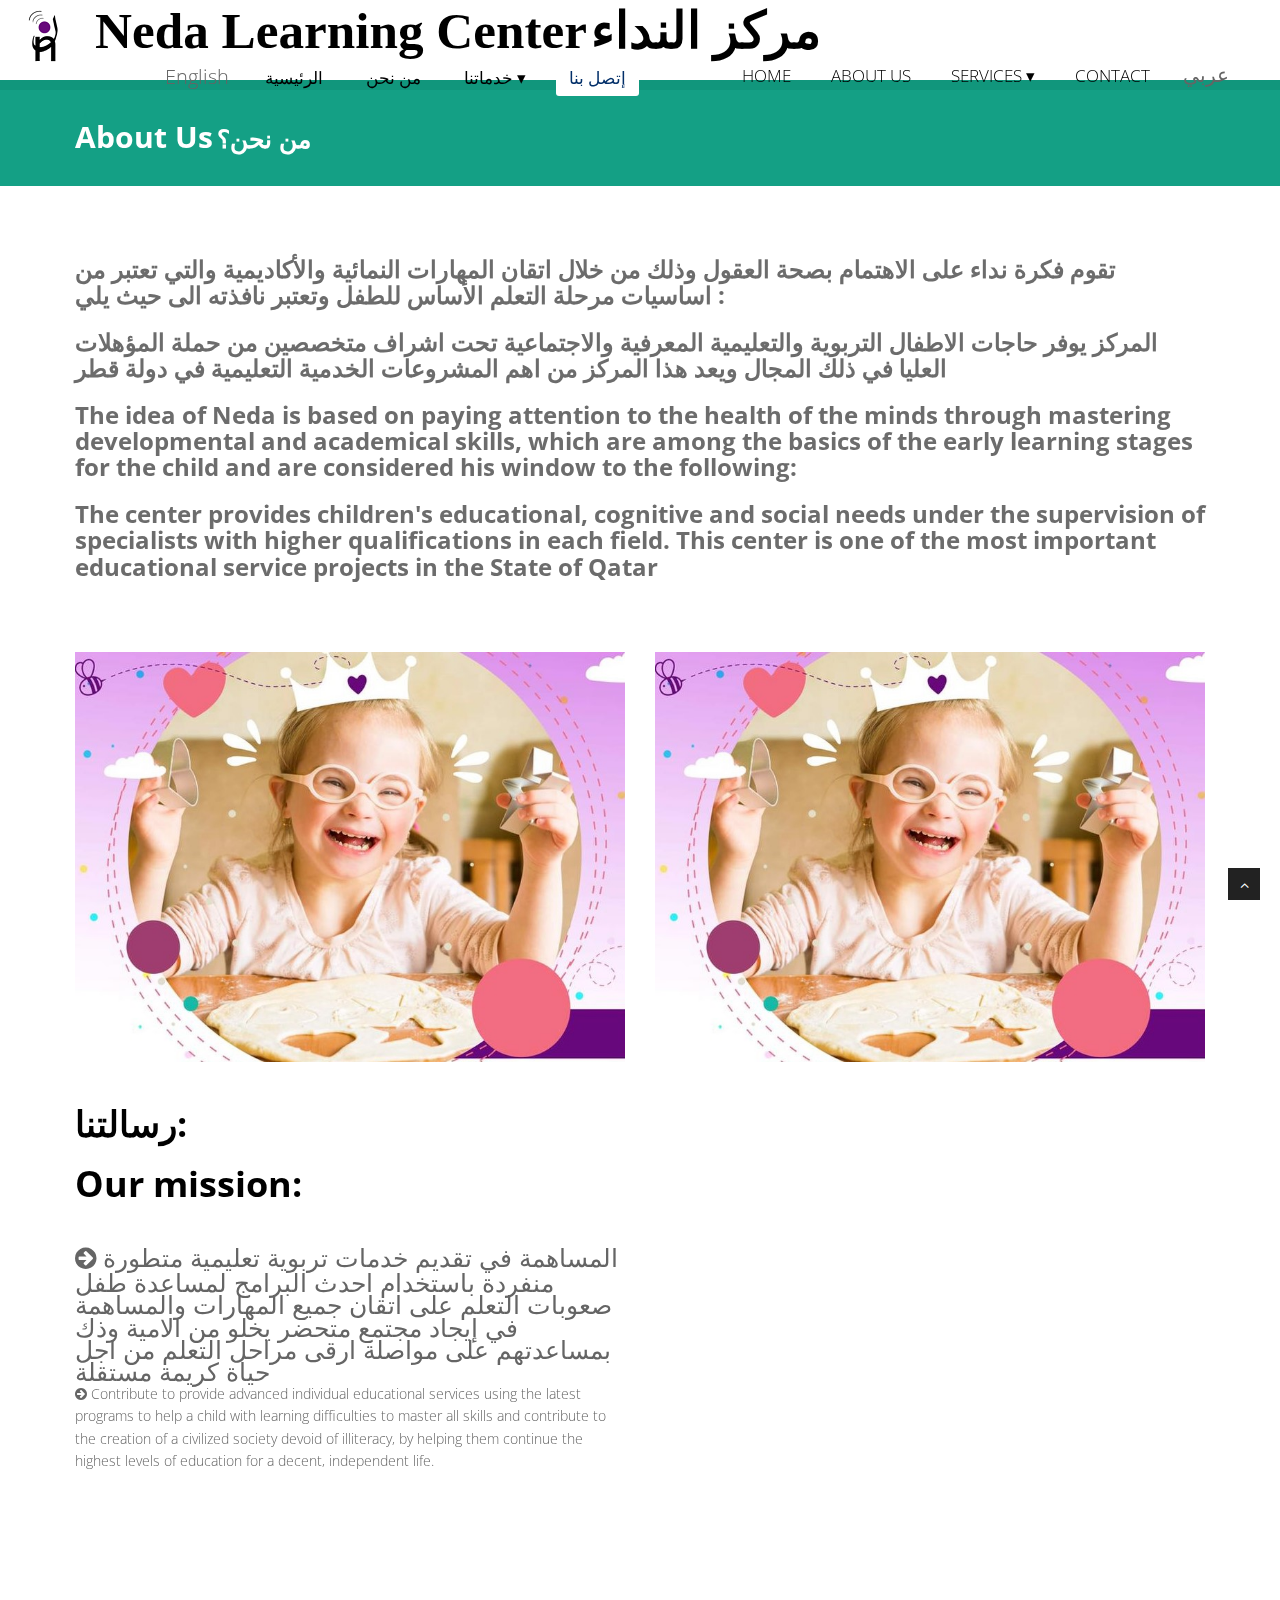
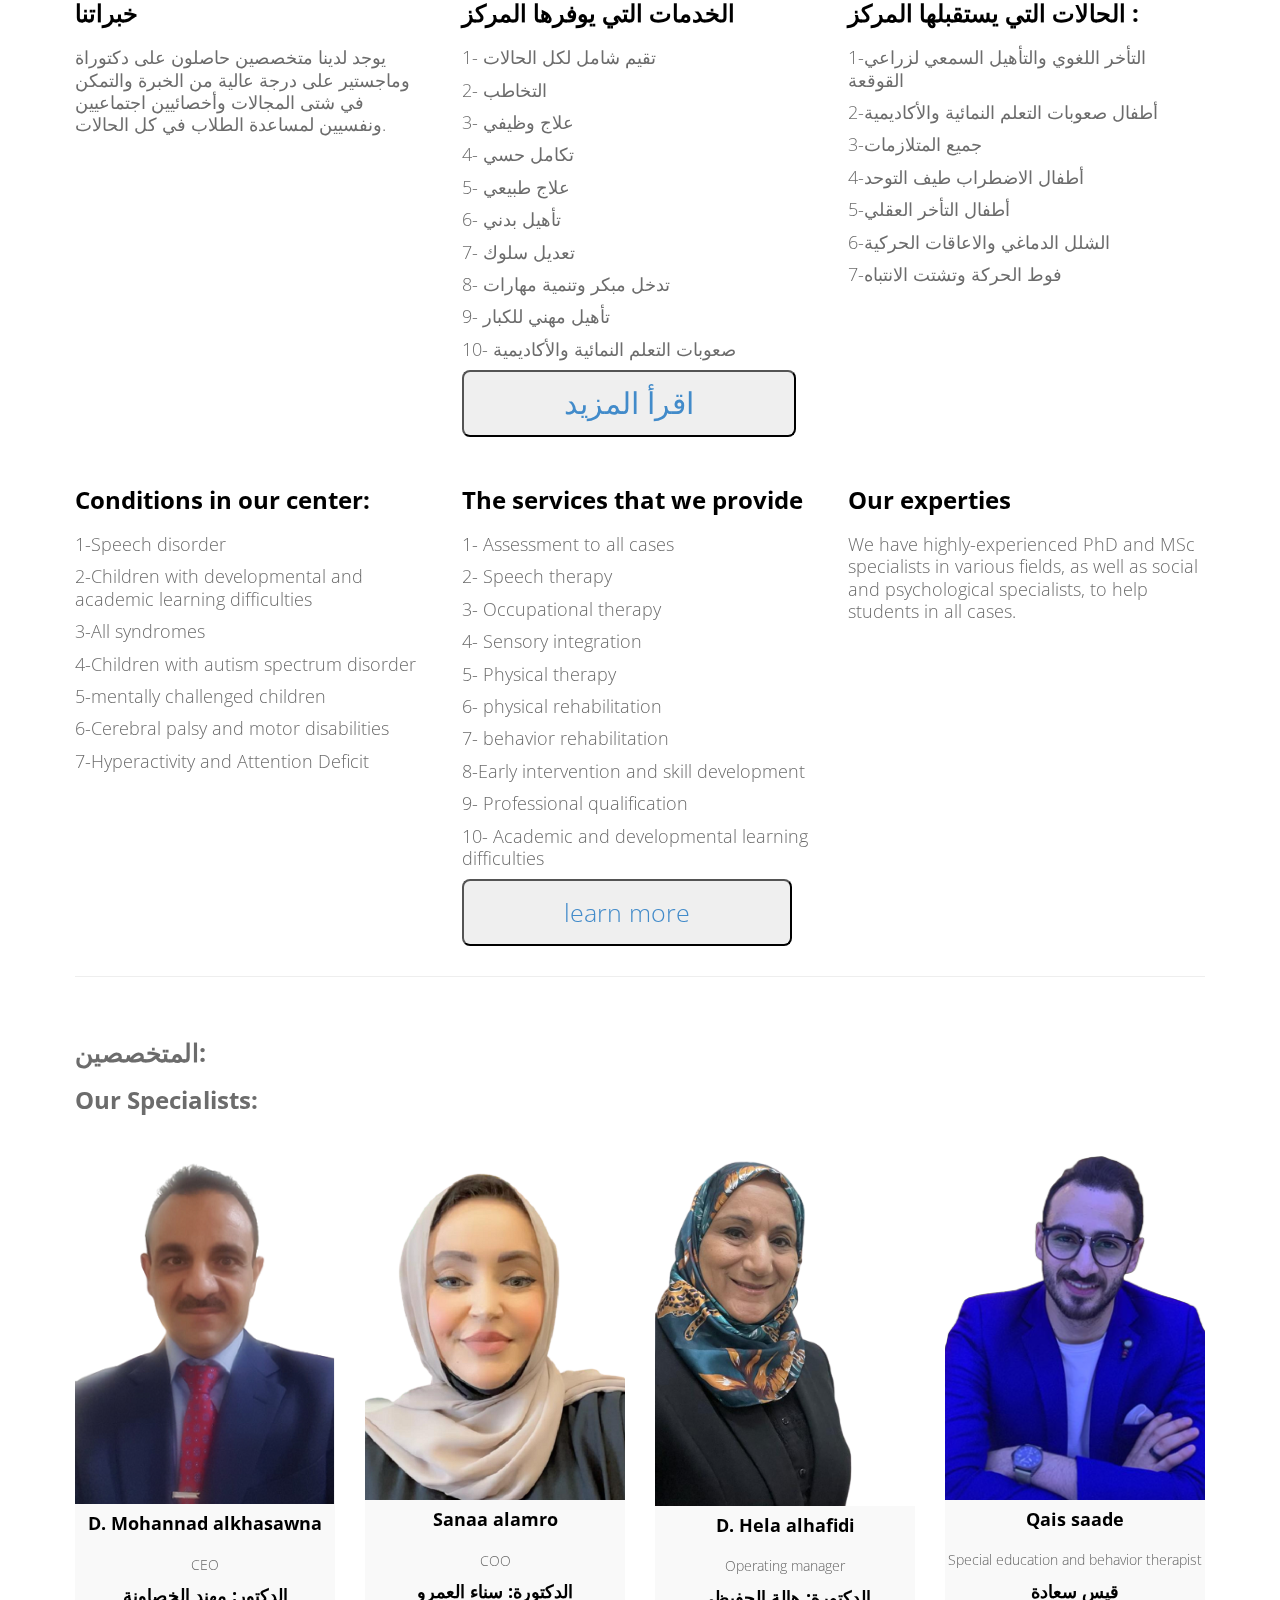
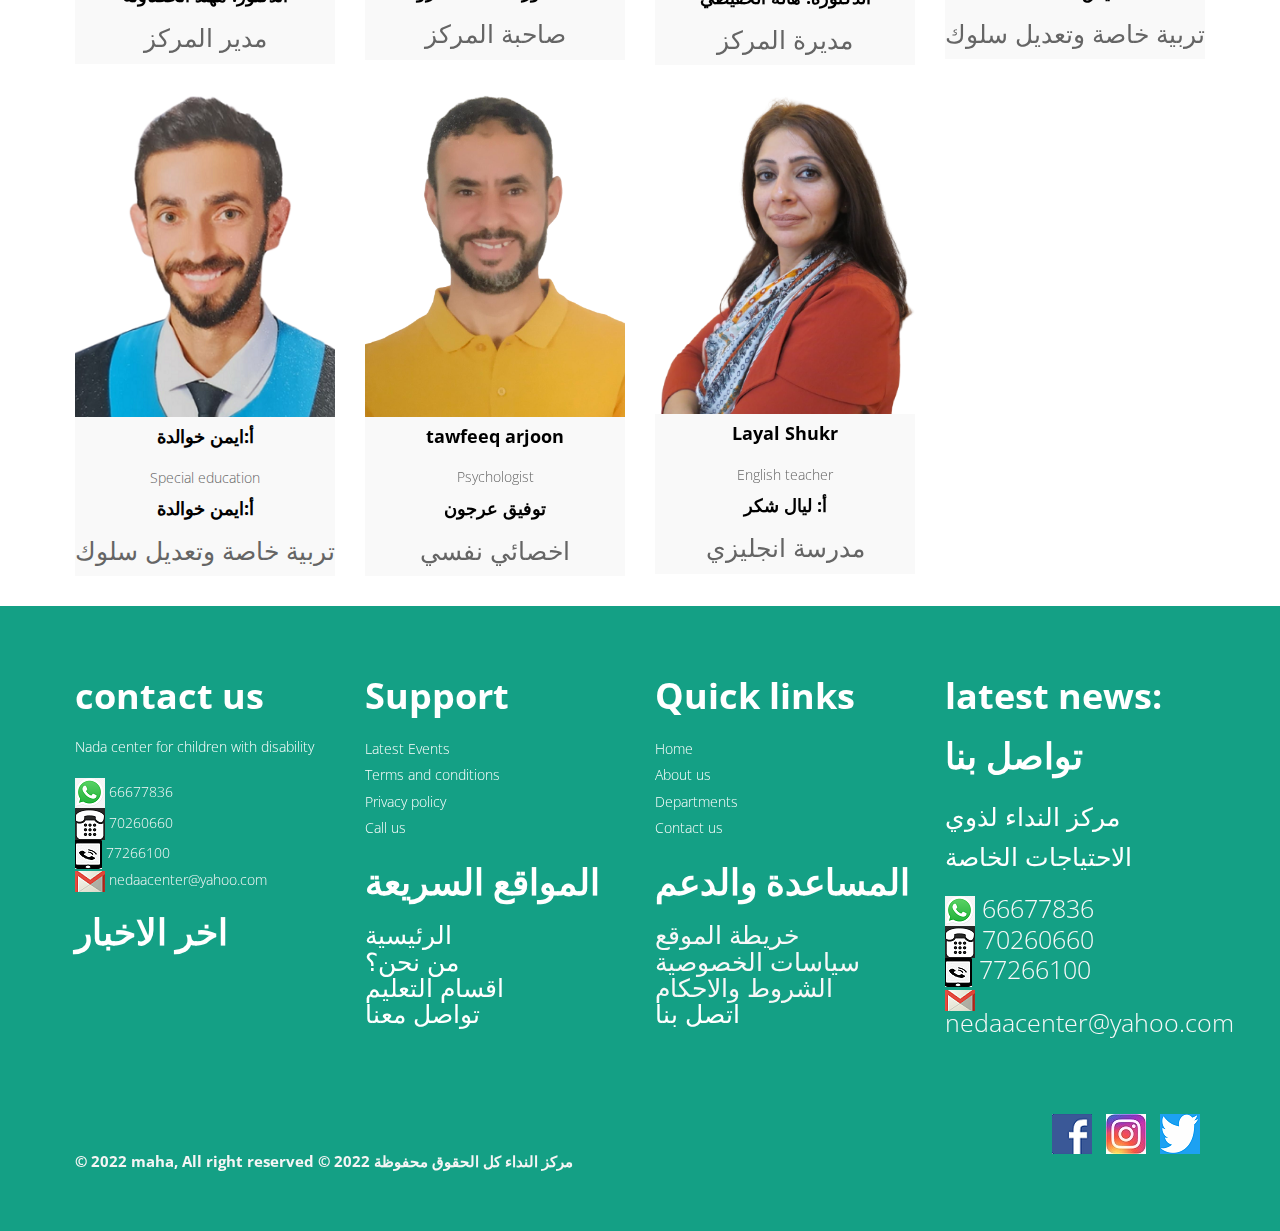
==== commit ab24f302: "Update about.html" ====
--- a/about.html
+++ b/about.html
@@ -25,6 +25,8 @@
 			<input type="checkbox" id="check">
 			<label for="check" class="checkbtn"><i class="fa fa-bars"></i></label>
 			<label class="navbar-brand" href="index.html"><img src="img/logo.png" alt="logo" /></label>
+			<label class="english" style="font-family: Britannic; color: black; margin-left: 20px; position: relative; top: 20px; display: inline-block; font-size: 4vw;">Neda Learning Center</label>
+			<label class="arabic" style="font-family: Britannic; color: black; margin-right:200px; position: relative; top: 20px; display: inline-block; font-size: 4vw;">مركز النداء</label>
 			<ul class="english">
 				<li><a href="index.html">Home</a></li>
 				<li><a href="about.html">About Us</a></li>
--- a/css/style.css
+++ b/css/style.css
@@ -166,7 +166,7 @@
     position: absolute;
     right: 0;
     margin-top: 3px;
-    padding-left: 20px;
+    padding-left: 0px;
 }
 
 .navbar .nav > li > .dropdown-menu:before {
@@ -1983,7 +1983,7 @@
     position: absolute;
     background-color: #f9f9f9;
     min-width: 0px;
-    box-shadow: 0px 8px 16px 0px rgba(0,0,0,0.2);
+
     z-index: 1000;
     height: 800%;
 }
@@ -1992,14 +1992,14 @@
     display: block;
     font-size: 0px;
     margin-bottom: -40px;
-    text-align:left;
+    text-align:center;
 }
 
 
 
 /* Popup box BEGIN */
 .hover_bkgr_fricc {
-    background: rgba(0,0,0,0);
+    background: rgba(0,0,0,.4);
     cursor: pointer;
     display: none;
     height: 100%;
@@ -2013,7 +2013,7 @@
     .hover_bkgr_fricc .helper {
         display: inline-block;
         height: 100%;
-        width:100%;
+       
         vertical-align: middle;
     }
 
@@ -2060,7 +2060,7 @@
     display: inline-block;
     font-weight: bold;
 }
-/* Popup box BEGIN */
+/* Popup box END */
 
 
 nav {
@@ -2147,12 +2147,12 @@
 
         nav ul li {
             display: block;
-            margin: 50px 0;
-            line-height: 30px;
+            margin: 40px 0;
+            line-height: 25px;
         }
 
             nav ul li a {
-                font-size: 18px;
+                font-size: 15px;
                 color: white;
             }
 
@@ -2167,19 +2167,22 @@
     }
 
     ul li ul.dropdown {
-        right: 200px;
+        right: 15vw;
         top: -100px;
         width: 180px;
     }
+        ul li ul.dropdown li {
+           
+            line-height: 25px;
+            text-align: center;
+        }
 
         ul li ul.dropdown li a {
             font-size: 10px;
             color: black;
             margin-right: 10px;
         }
-    .team-six{
-        width: 50%;
-    }
+   
 }
 
 .geeks {
@@ -2187,6 +2190,4 @@
     height: 100px;
 }
 
-.backg {
-    background-image: src(img/bk1.jpg);
-}
+
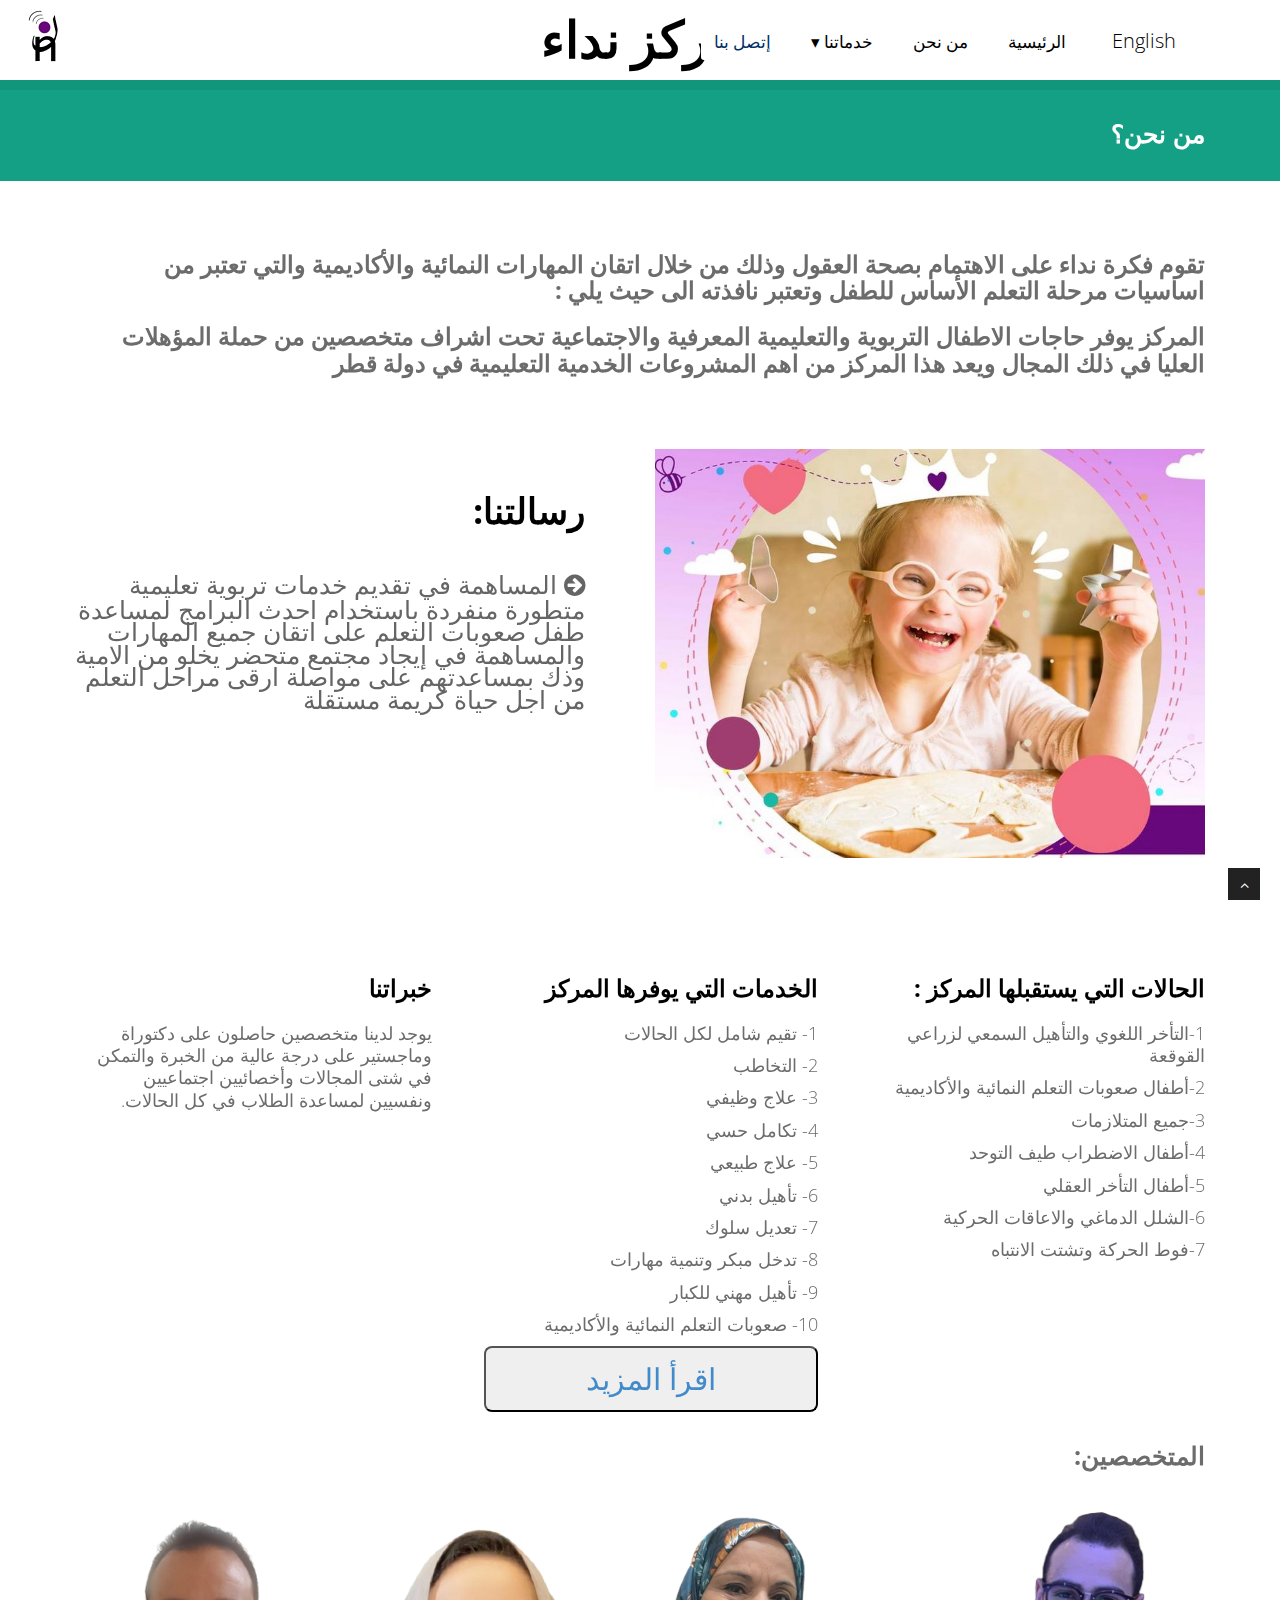
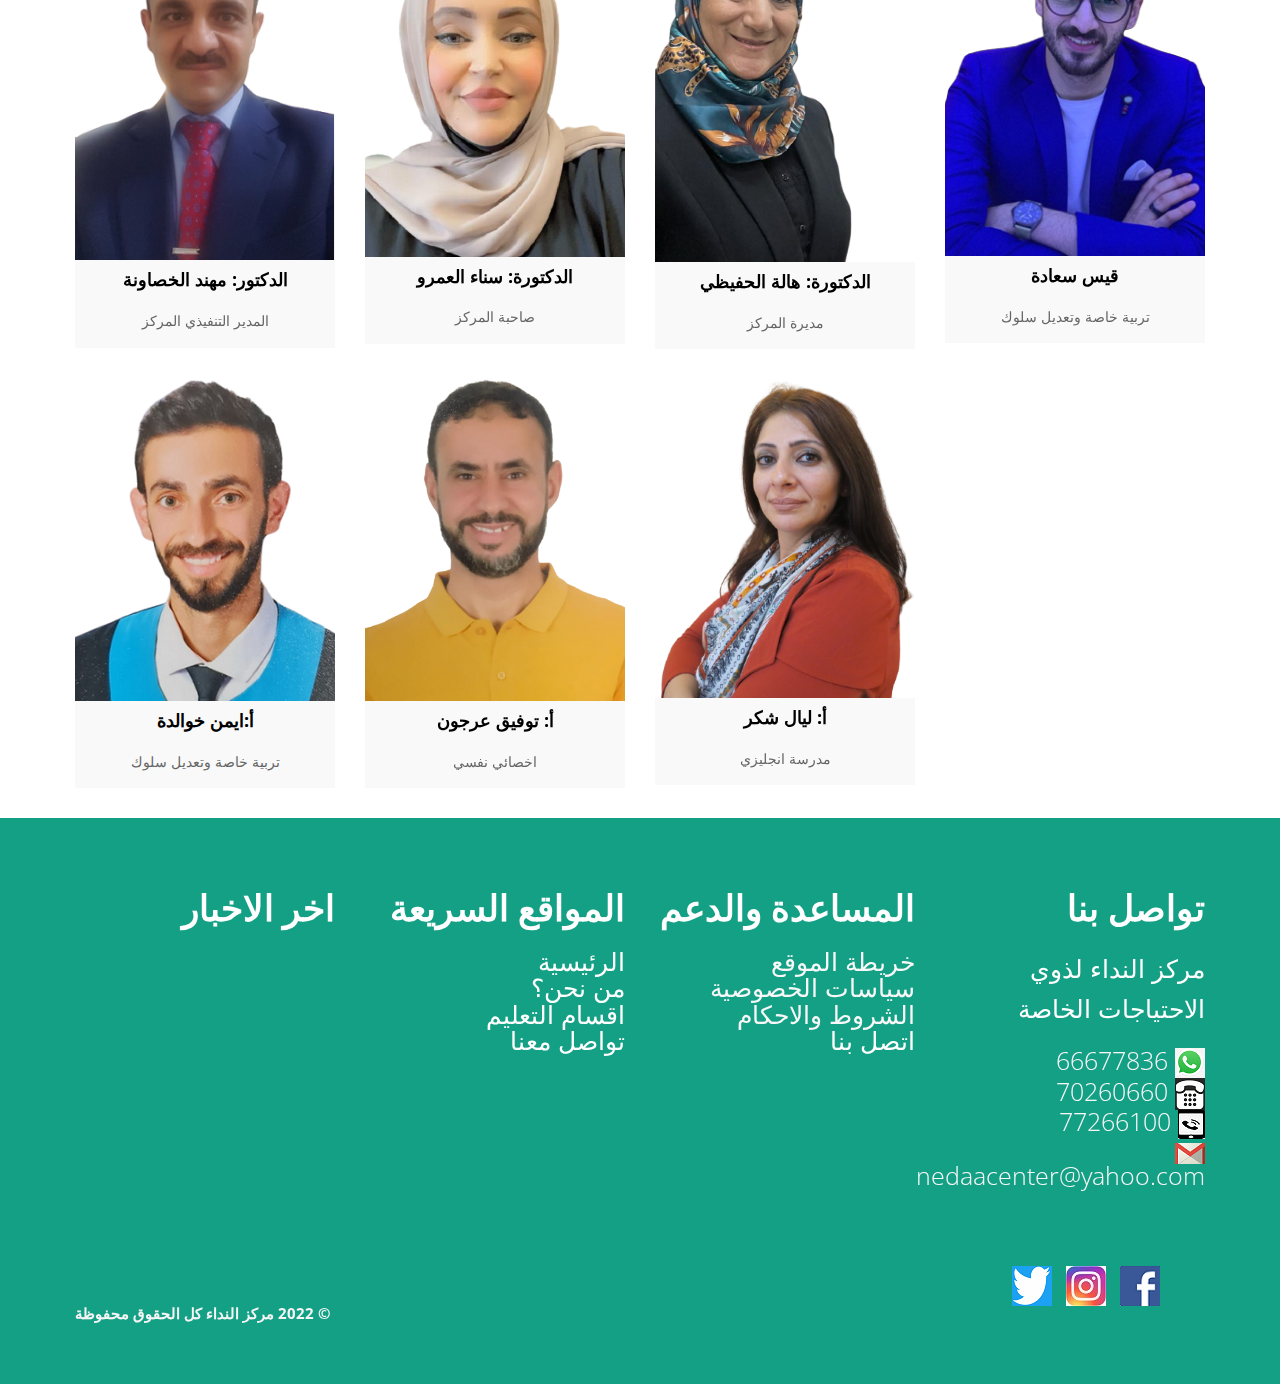
==== commit 517f39a7: "Add files via upload" ====
--- a/about.html
+++ b/about.html
@@ -1,5 +1,5 @@
 <!DOCTYPE html>
-<html id="html" lang="en">
+<html id="html" lang="en" dir="rtl">
 <head>
 	<meta charset="utf-8">
 	<title>Nada center for the disabled</title>
@@ -25,41 +25,18 @@
 			<input type="checkbox" id="check">
 			<label for="check" class="checkbtn"><i class="fa fa-bars"></i></label>
 			<label class="navbar-brand" href="index.html"><img src="img/logo.png" alt="logo" /></label>
-			<label class="english" style="font-family: Britannic; color: black; margin-left: 20px; position: relative; top: 20px; display: inline-block; font-size: 4vw;">Neda Learning Center</label>
-			<label class="arabic" style="font-family: Britannic; color: black; margin-right:200px; position: relative; top: 20px; display: inline-block; font-size: 4vw;">مركز النداء</label>
-			<ul class="english">
-				<li><a href="index.html">Home</a></li>
-				<li><a href="about.html">About Us</a></li>
-
-				<!-- Drop down Departments-->
+			<center>
+				<label style=" z-index:-1; font-family: Britannic; color: black; position: absolute; top: 30px; left: 0; right: 0; bottom: 0; font-size: 4vw;">مركز نداء</label>
+			</center>
+			
+
+			<ul >
+
 				<li>
-					<a href="departments.html" onclick="Department()">Services ▾</a>
-					<ul class="dropdown">
-						<li><a href="services.html" id="early"><u>Early intervention</u></a></li>
-						<li><a href="services.html" id="special"><u>Special education</u></a></li>
-						<li><a href="services.html" id="sense"><u>Sensory integration</u></a></li>
-						<li><a href="services.html" id="speech"><u>Speech therapy</u></a></li>
-						<li><a href="services.html" id="Occupation"><u>Occupation therapy</u></a></li>
-						<li><a href="services.html" id="learn1"><u>Learning disability level 1</u></a></li>
-						<li><a href="services.html" id="learn2"><u>Learning disability level 2</u></a></li>
-						<li><a href="services.html" id="psychology"><u>Psychotherapy</u></a></li>
-						<li><a href="services.html" id="physio"><u>Physiotherapy</u></a></li>
-						<li><a href="services.html" id="music"><u>Music education</u></a></li>
-						<li><a href="services.html" id="adapted"><u>Adapted physical education</u></a></li>
-						<li><a href="services.html" id="art"><u>Art</u></a></li>
-						<li><a href="services.html" id="rehab"><u>Rehabilitation program</u></a></li>
-
-					</ul>
+					<a href="aboutE.html">
+						<button style="background-color: transparent; border: 0px; font-size: 20px;">English</button>
+					</a>
 				</li>
-				<!--end here  -->
-				<li><a href="contact.html">Contact</a></li>
-				<li><button style="background-color: transparent; border: 0px; font-size: 20px; " onclick="EditData()">عربي</button></li>
-
-			</ul>
-
-			<ul class="arabic">
-
-				<li><button style="background-color: transparent; border: 0px; font-size: 20px;" onclick="EditData()">English</button></li>
 				<li><a href="index.html">الرئيسية</a></li>
 				<li><a href="about.html">من نحن</a></li>
 
@@ -89,7 +66,6 @@
 			<div class="container">
 				<div class="row">
 					<div class="col-lg-12">
-						<h2 class="pageTitle english">About Us</h2>
 						<h2 class="pageTitle arabic">من نحن؟</h2>
 					</div>
 				</div>
@@ -106,10 +82,7 @@
 								<h3>تقوم فكرة نداء على الاهتمام بصحة العقول وذلك من خلال اتقان المهارات النمائية والأكاديمية والتي تعتبر من اساسيات مرحلة التعلم الأساس للطفل وتعتبر نافذته الى حيث يلي :</h3>
 								<h3>المركز يوفر حاجات الاطفال التربوية والتعليمية المعرفية والاجتماعية تحت اشراف متخصصين من حملة المؤهلات العليا في ذلك المجال ويعد هذا المركز من اهم المشروعات الخدمية التعليمية في دولة قطر</h3>
 							</div>
-							<div class="about-logo english">
-								<h3>The idea of ​​Neda is based on paying attention to the health of the minds through mastering developmental and academical skills, which are among the basics of the early learning stages for the child and are considered his window to the following:</h3>
-								<h3>The center provides children's educational, cognitive and social needs under the supervision of specialists with higher qualifications in each field. This center is one of the most important educational service projects in the State of Qatar</h3>
-							</div>
+							
 						</div>
 
 						</div>
@@ -121,25 +94,19 @@
 							<img src="img/about.jpg" alt="">
 							<div class="space"></div>
 						</div>
-						<div class="col-md-6 english">
-							<img src="img/about.jpg" alt="">
-							<div class="space"></div>
-						</div>
+						
 						<div class="col-md-6">
 
 							<ul class="list-unstyled">
 								<br>
 								<li class="arabic"><h1> رسالتنا:</h1></li>
-								<li class="english"><h1> Our mission:</h1></li>
+								
 								<br>
 								<li class="arabic">
 									<i class="fa fa-arrow-circle-right pr-10 colored "></i>
 									المساهمة في تقديم خدمات تربوية تعليمية متطورة منفردة باستخدام احدث البرامج لمساعدة طفل صعوبات التعلم على اتقان جميع المهارات والمساهمة في إيجاد مجتمع متحضر يخلو من الامية وذك بمساعدتهم على مواصلة ارقى مراحل التعلم من اجل حياة كريمة مستقلة
 								</li>
-								<li class="english">
-									<i class="fa fa-arrow-circle-right pr-10 colored"></i>
-									Contribute to provide advanced individual educational services using the latest programs to help a child with learning difficulties to master all skills and contribute to the creation of a civilized society devoid of illiteracy, by helping them continue the highest levels of education for a decent, independent life.
-								</li>
+						
 							</ul>
 						</div>
 					</div>
@@ -193,63 +160,10 @@
 
 					</div>
 
-
-					<div class="row english">
-						<div class="col-md-4">
-							<div class="block-heading-two">
-								<h3><span style="color:black;">Conditions in our center:</span></h3>
-							</div>
-
-							<p>1-Speech disorder</p>
-							<p>2-Children with developmental and academic learning difficulties</p>
-							<p>3-All syndromes</p>
-							<p>4-Children with autism spectrum disorder</p>
-							<p>5-mentally challenged children</p>
-							<p>6-Cerebral palsy and motor disabilities</p>
-							<p>7-Hyperactivity and Attention Deficit</p>
-
-
-						</div>
-
-						<div class="col-md-4">
-							<div class="block-heading-two">
-								<h3><span style="color:black;">The services that we provide</span></h3>
-							</div>
-							<p>1- Assessment to all cases </p>
-							<p>2- Speech therapy</p>
-							<p>3- Occupational therapy </p>
-							<p>4- Sensory integration</p>
-							<p>5- Physical therapy</p>
-							<p>6- physical rehabilitation</p>
-							<p>7- behavior rehabilitation</p>
-							<p>8-Early intervention and skill development</p>
-							<p>9- Professional qualification</p>
-							<p>10- Academic and developmental learning difficulties</p>
-							<a href="departments.html">
-								<button style="padding: 20px 100px; border-radius: 8px;font-size: 25px;">learn more</button>
-							</a>
-
-						</div>
-						<div class="col-md-4">
-							<!-- Heading and para -->
-							<div class="block-heading-two">
-								<h3><span style="color:black;">Our experties</span></h3>
-							</div>
-							<p>We have highly-experienced PhD and MSc specialists in various fields, as well as social and psychological specialists, to help students in all cases.</p>
-						</div>
-
-
-
-					</div>
-
-
-					<hr>
-					<br>
 					<!-- Our Team starts -->
 					<!-- Heading -->
 					<div class="block-heading-six">
 						<h3 class="bg-color arabic">المتخصصين:</h3>
-						<h3 class="bg-color english">Our Specialists:</h3>
 					</div>
 					<br> 
 
@@ -263,14 +177,8 @@
 									<!-- Image -->
 									<img class="img-responsive" style="position: relative; height: auto;"src="img/works/mohanned.png" alt="">
 									<!-- Name -->
-									<div class="english">
-									<h4>D. Mohannad alkhasawna</h4>
-									<span class="deg">CEO</span>
-									</div>
-									<div class="arabic">
 									<h4>الدكتور: مهند الخصاونة</h4>
-									<span class="deg">مدير المركز</span>
-									</div>
+									<span class="deg">المدير التنفيذي المركز</span>
 								</div>
 							</div>
 							<div class="col-md-3 col-sm-6">
@@ -279,14 +187,8 @@
 									<!-- Image -->
 									<img class="img-responsive" style="position: relative;  height: auto;" src="img/works/sna22.png" alt="">
 									<!-- Name -->
-									<div class="english">
-									<h4>Sanaa alamro</h4>
-									<span class="deg">COO</span>
-									</div>
-									<div class="arabic">
 									<h4>الدكتورة: سناء العمرو</h4>
 									<span class="deg">صاحبة المركز</span>
-									</div>
 								</div>
 							</div>
 							<div class="col-md-3 col-sm-6">
@@ -295,14 +197,8 @@
 									<!-- Image -->
 									<img class="img-responsive" style="position: relative; height: auto;" src="img/works/hela2.png" alt="">
 									<!-- Name -->
-									<div class="english">
-									<h4>D. Hela alhafidi</h4>
-									<span class="deg">Operating manager</span>
-									</div>
-									<div class="arabic">
 									<h4>الدكتورة: هالة الحفيظي</h4>
 									<span class="deg">مديرة المركز</span>
-									</div>
 								</div>
 							</div>
 							<div class="col-md-3 col-sm-6">
@@ -311,14 +207,8 @@
 									<!-- Image -->
 									<img class="img-responsive" style="position: relative; height: auto;"src="img/works/qais.png" alt="">
 									<!-- Name -->
-									<div class="english">
-									<h4>Qais saade</h4>
-									<span class="deg">Special education and behavior therapist</span>
-									</div>
-									<div class="arabic">
 									<h4>قيس سعادة</h4>
 									<span class="deg">تربية خاصة وتعديل سلوك</span>
-									</div>
 								</div>
 							</div>
 						</div>
@@ -333,14 +223,8 @@
 									<!-- Image -->
 									<img class="img-responsive" src="img/works/ayman2.png" alt="">
 									<!-- Name -->
-									<div class="english">
-									<h4>أ:ايمن خوالدة</h4>
-									<span class="deg">Special education</span>
-									</div>
-									<div class="arabic">
 									<h4>أ:ايمن خوالدة</h4>
 									<span class="deg">تربية خاصة وتعديل سلوك</span>
-									</div>
 								</div>
 							</div>
 							<div class="col-md-3 col-sm-6">
@@ -349,14 +233,8 @@
 									<!-- Image -->
 									<img class="img-responsive" src="img/works/tawfeeq2.png" alt="">
 									<!-- Name -->
-									<div class="english">
-									<h4>tawfeeq arjoon</h4>
-									<span class="deg">Psychologist</span>
-									</div>
-									<div class="arabic">
-									<h4>توفيق عرجون</h4>
+									<h4>أ: توفيق عرجون</h4>
 									<span class="deg">اخصائي نفسي</span>
-									</div>
 								</div>
 							</div>
 							<div class="col-md-3 col-sm-6">
@@ -365,14 +243,8 @@
 									<!-- Image -->
 									<img class="img-responsive" src="img/works/layal.png" alt="">
 									<!-- Name -->
-									<div class="english">
-									<h4>Layal Shukr</h4>
-									<span class="deg">English teacher</span>
-									</div>
-									<div class="arabic">
 									<h4>أ: ليال شكر </h4>
 									<span class="deg">مدرسة انجليزي</span>
-									</div>
 								</div>
 							</div>
 							
@@ -392,20 +264,7 @@
 			<div class="container">
 				<div class="row">
 					<div class="col-lg-3">
-						<div class="widget english ">
-							<h1 class="widgetheading">contact us</h1>
-							<address>
-								Nada center for children with disability
-							</address>
-							<p>
-								<div>
-								<img src="img/whatsapp2.png"/> 66677836 <br>
-								<img src="img/telephone.png"/> 70260660 <br>
-								<img src="img/mobile2.jpg"/> 77266100 <br>
-								<img src="img/email.png"/> nedaacenter@yahoo.com
-							</div>
-							</p>
-						</div>
+						
 						<div class="widget arabic">
 							<h1 class="widgetheading">اخر الاخبار</h1>
 							<ul class="link-list">
@@ -418,15 +277,7 @@
 
 					</div>
 					<div class="col-lg-3">
-						<div class="widget english">
-							<h1 class="widgetheading">Support</h1>
-							<ul class="link-list">
-								<li><a href="#">Latest Events</a></li>
-								<li><a href="#">Terms and conditions</a></li>
-								<li><a href="#">Privacy policy</a></li>
-								<li><a href="#">Call us</a></li>
-							</ul>
-						</div>
+						
 						<div class="widget arabic">
 							<h1 class="widgetheading">المواقع السريعة</h1>
 							<ul class="link-list">
@@ -440,15 +291,7 @@
 
 					</div>
 					<div class="col-lg-3">
-						<div class="widget english">
-							<h1 class="widgetheading">Quick links</h1>
-							<ul class="link-list">
-								<li><a href="index.html">Home</a></li>
-								<li><a href="about.html">About us</a></li>
-								<li><a href="departments.html">Departments</a></li>
-								<li><a href="contact.html">Contact us</a></li>
-							</ul>
-						</div>
+						
 						<div class="widget arabic">
 							<h1 class="widgetheading">المساعدة والدعم</h1>
 							<ul class="link-list">
@@ -461,9 +304,7 @@
 
 					</div>
 					<div class="col-lg-3">
-						<div class="widget english ">
-							<h1 class="widgetheading">latest news:</h1>
-						</div>
+						
 						<div class="widget arabic">
 							<h1 class="widgetheading">تواصل بنا</h1>
 							<address>
@@ -485,7 +326,7 @@
 						<div class="col-lg-6">
 							<div class="copyright">
 								<h1>
-									<span class="english" style="font-size: 15px">©  2022 maha, All right reserved  </span>
+									
 									<span class="arabic" style="font-size: 15px">©  2022 مركز النداء كل الحقوق محفوظة  </span>
 								</h1>
 							</div>
@@ -509,52 +350,6 @@
 </html>
 
 <script>
-    window.onload = function () {
-        var eng = localStorage.getItem('eng');
-        console.log(eng);
-        var ele = document.getElementsByClassName('english');
-        var ele2 = document.getElementsByClassName('arabic');
-        if (eng === 'true') {
-            for (var i = 0; i < ele.length; i++) {
-                document.getElementById("html").dir = "ltr";
-                ele[i].style.display = 'inline';
-                ele2[i].style.display = 'none';
-            }
-        }
-        else if (eng === 'false') {
-            for (var i = 0; i < ele2.length; i++) {
-                document.getElementById("html").dir = "rtl";
-                ele[i].style.display = 'none';
-                ele2[i].style.display = 'inline';
-
-
-            }
-        }
-    }
-    function EditData() {
-        var eng = localStorage.getItem('eng');
-        var ele = document.getElementsByClassName('english');
-        var ele2 = document.getElementsByClassName('arabic');
-        if (eng === 'true') {
-            document.getElementById("html").dir = "rtl";
-            for (var i = 0; i < ele.length; i++) {
-                ele[i].style.display = 'none';
-                ele2[i].style.display = 'inline';
-            }
-            eng = false;
-            localStorage.setItem('eng', 'false');
-        }
-        else {
-            document.getElementById("html").dir = "ltr";
-            for (var i = 0; i < ele.length; i++) {
-                ele[i].style.display = 'inline';
-                ele2[i].style.display = 'none';
-            }
-            eng = true;
-            localStorage.setItem('eng', 'true');
-        }
-    }
-
 
     document.getElementById("art").addEventListener("click", function (event) { localStorage.setItem('Dep', 'art'); });
     document.getElementById("early").addEventListener("click", function (event) { localStorage.setItem('Dep', 'early'); });
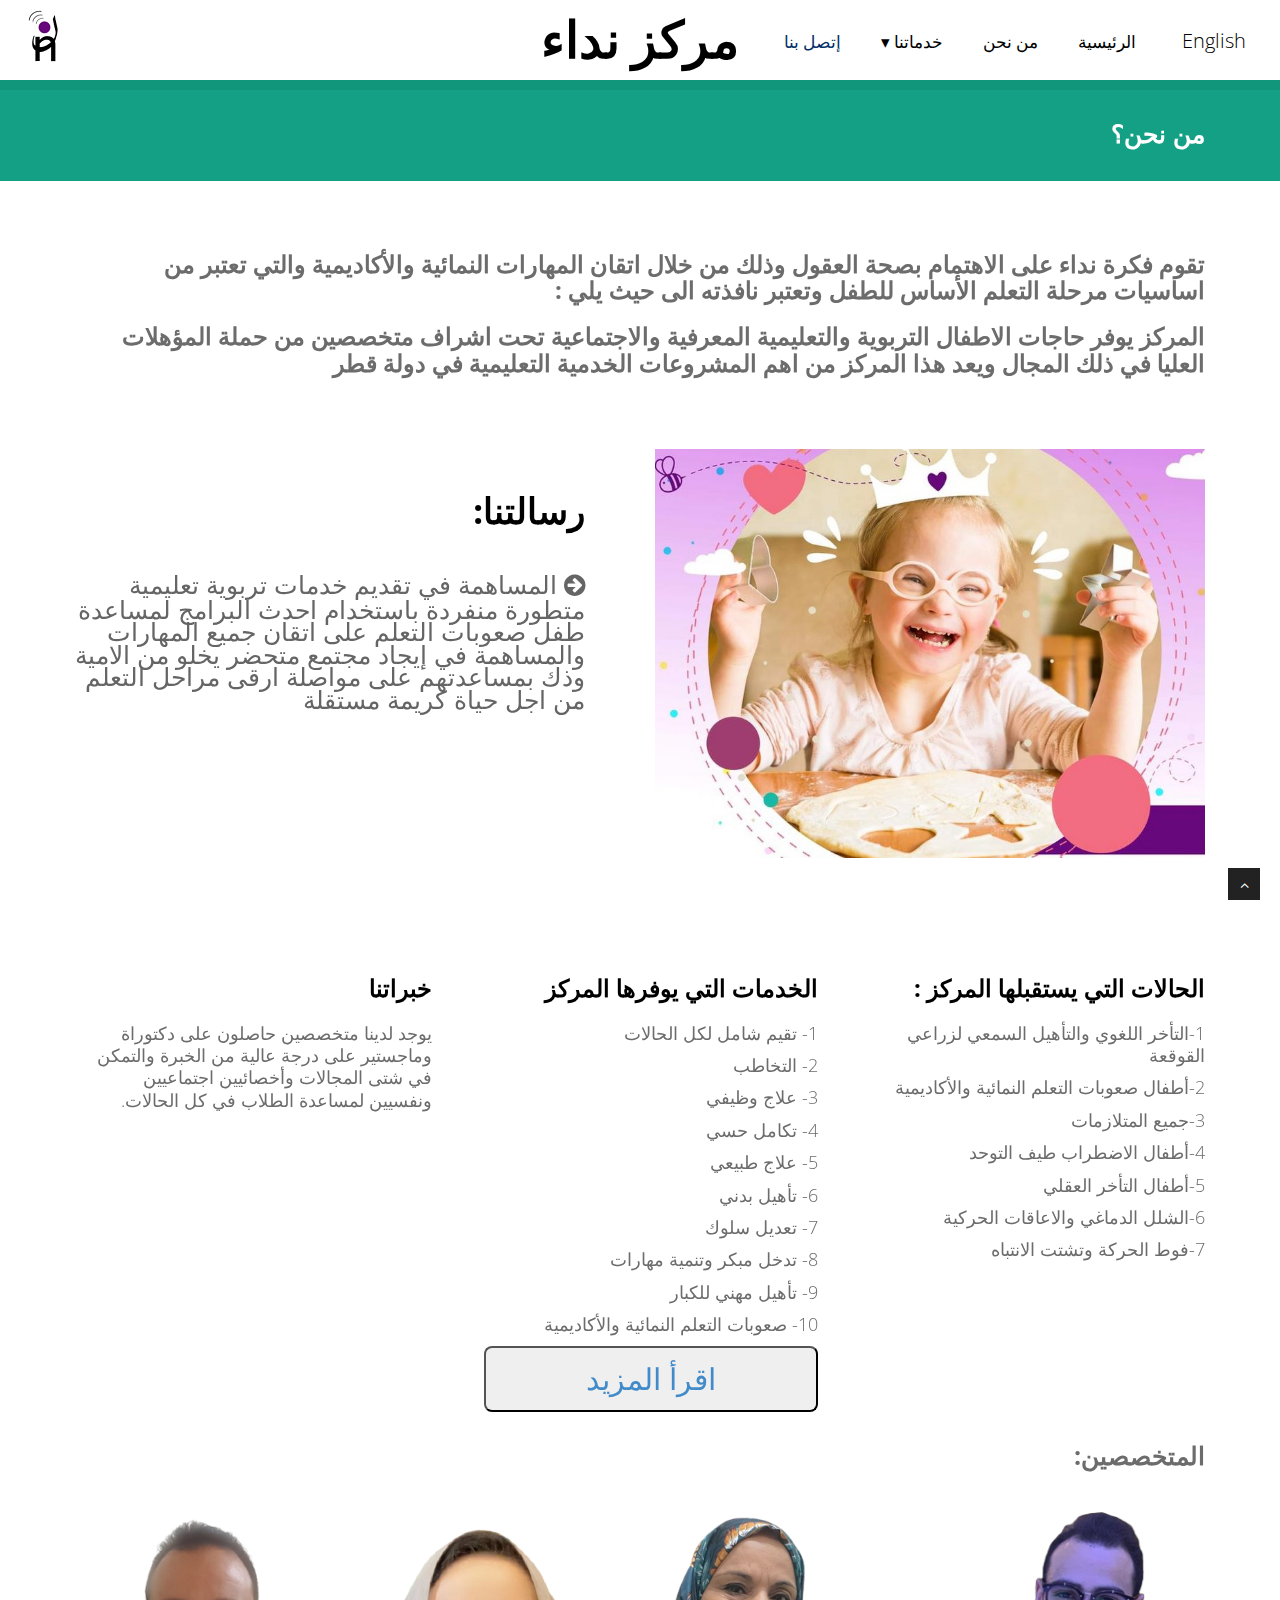
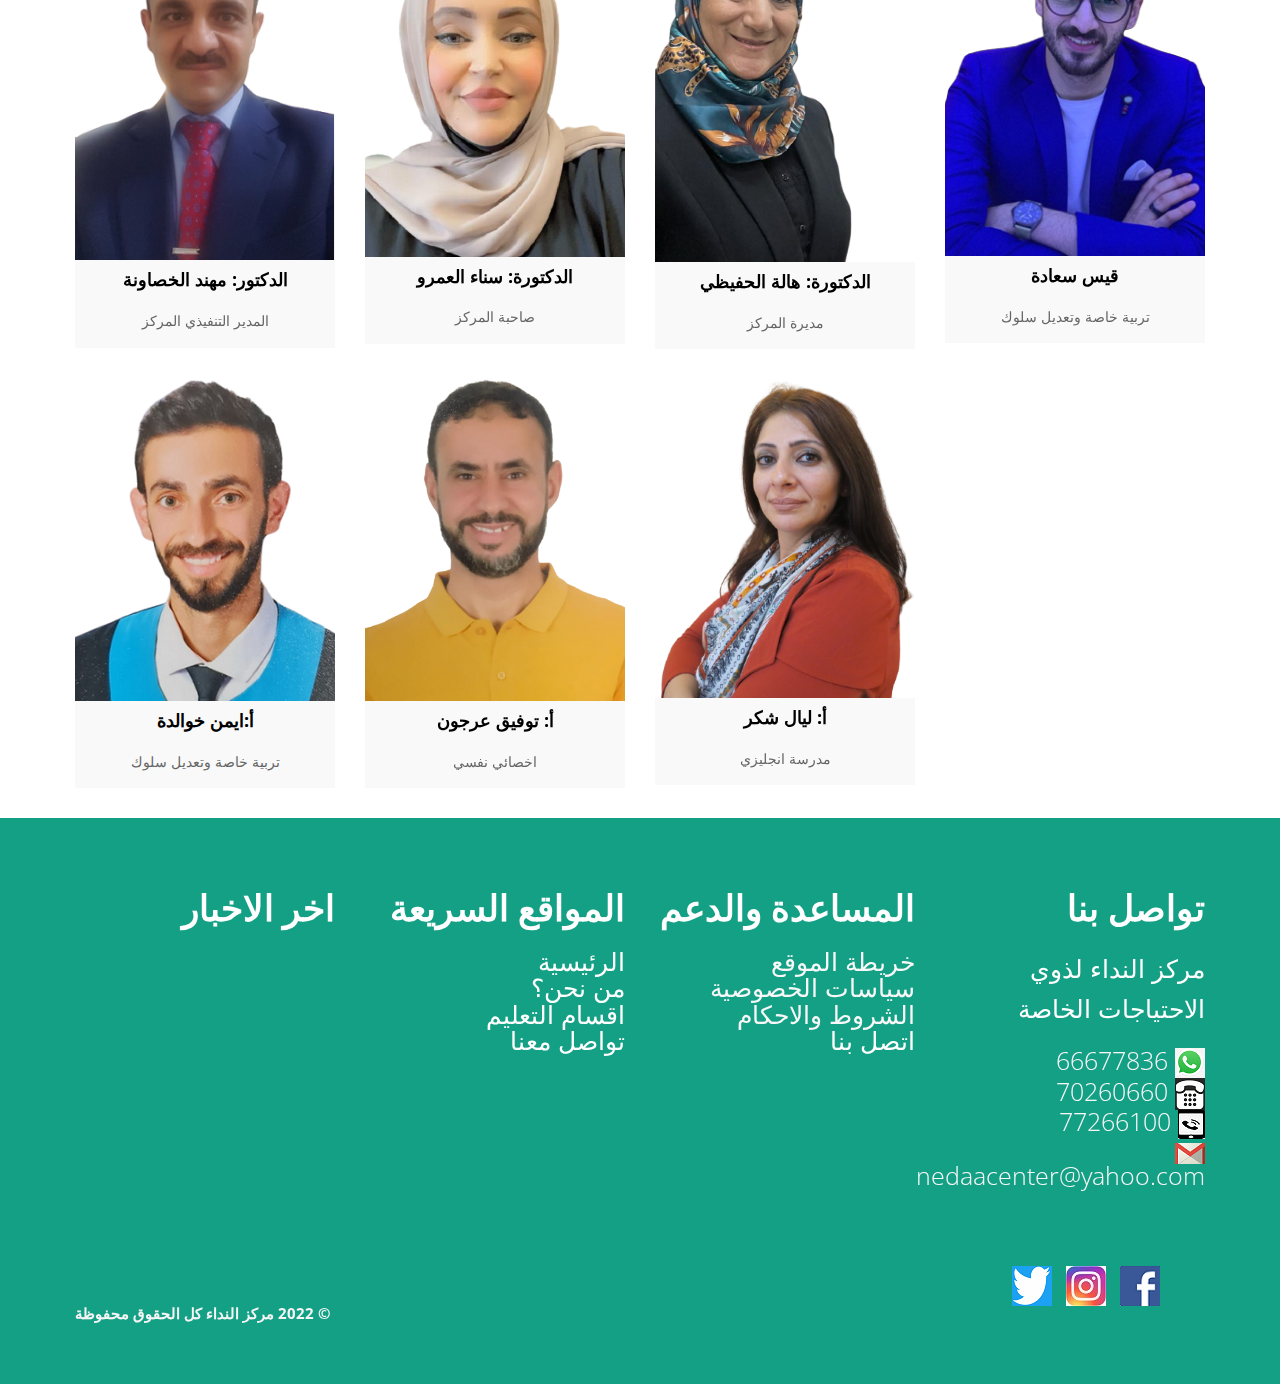
==== commit fa17f8d3: "Add files via upload" ====
--- a/about.html
+++ b/about.html
@@ -30,7 +30,7 @@
 			</center>
 			
 
-			<ul >
+			<ul style="margin-right:-30px">
 
 				<li>
 					<a href="aboutE.html">
@@ -42,7 +42,7 @@
 
 				<li>
 					<a href="departments.html" onclick="Department()">خدماتنا ▾</a>
-					<ul class="dropdown" style="right:200px;">
+					<ul class="dropdown">
 						<li><a style="font-size:20px;" href="services.html" id="early"><u>التدخل المبكر</u></a></li>
 						<li><a style="font-size:20px;" href="services.html" id="autism"><u>التربية الخاصة</u></a></li>
 						<li><a style="font-size:20px;" href="services.html" id="voc"><u>التكامل الحسي</u></a></li>
--- a/css/style.css
+++ b/css/style.css
@@ -2135,7 +2135,7 @@
 
     nav ul {
         position: fixed;
-        width: 40%;
+        width: 40vw;
         height: 100vh;
         background: #27282c;
         top: 80px;
@@ -2147,8 +2147,9 @@
 
         nav ul li {
             display: block;
-            margin: 40px 0;
+            margin: 50px 40px 0 0px;
             line-height: 25px;
+            text-align:left
         }
 
             nav ul li a {
@@ -2167,23 +2168,26 @@
     }
 
     ul li ul.dropdown {
-        right: 15vw;
-        top: -100px;
-        width: 180px;
-    }
+        position: absolute;
+        right: 25vw;
+        top: -1vh;
+        width: 50vw;
+        max-height: 100vh;
+        overflow: scroll;
+    }
+
         ul li ul.dropdown li {
-           
-            line-height: 25px;
+            line-height: 5vh;
             text-align: center;
         }
 
-        ul li ul.dropdown li a {
-            font-size: 10px;
-            color: black;
-            margin-right: 10px;
-        }
-   
-}
+            ul li ul.dropdown li a {
+                font-size: 2vw;
+                color: black;
+                
+            }
+}
+
 
 .geeks {
     width: 10%;
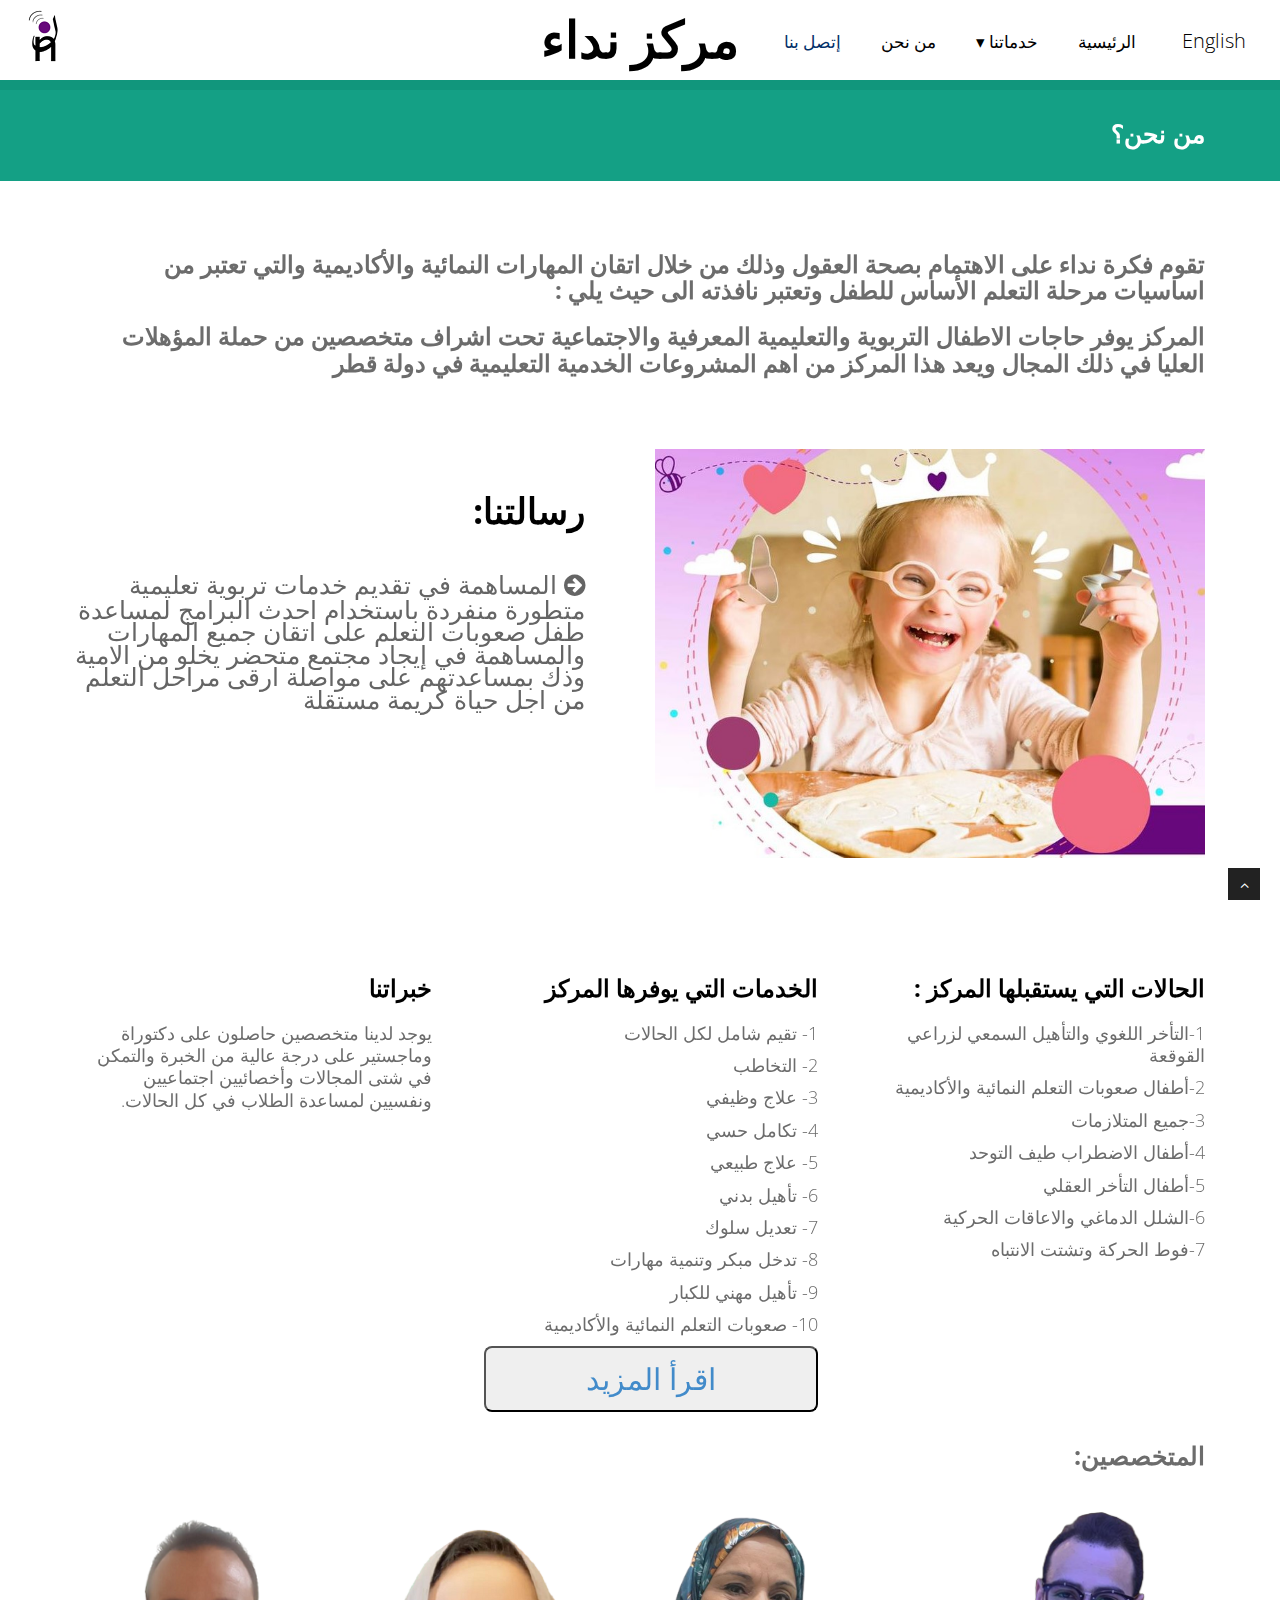
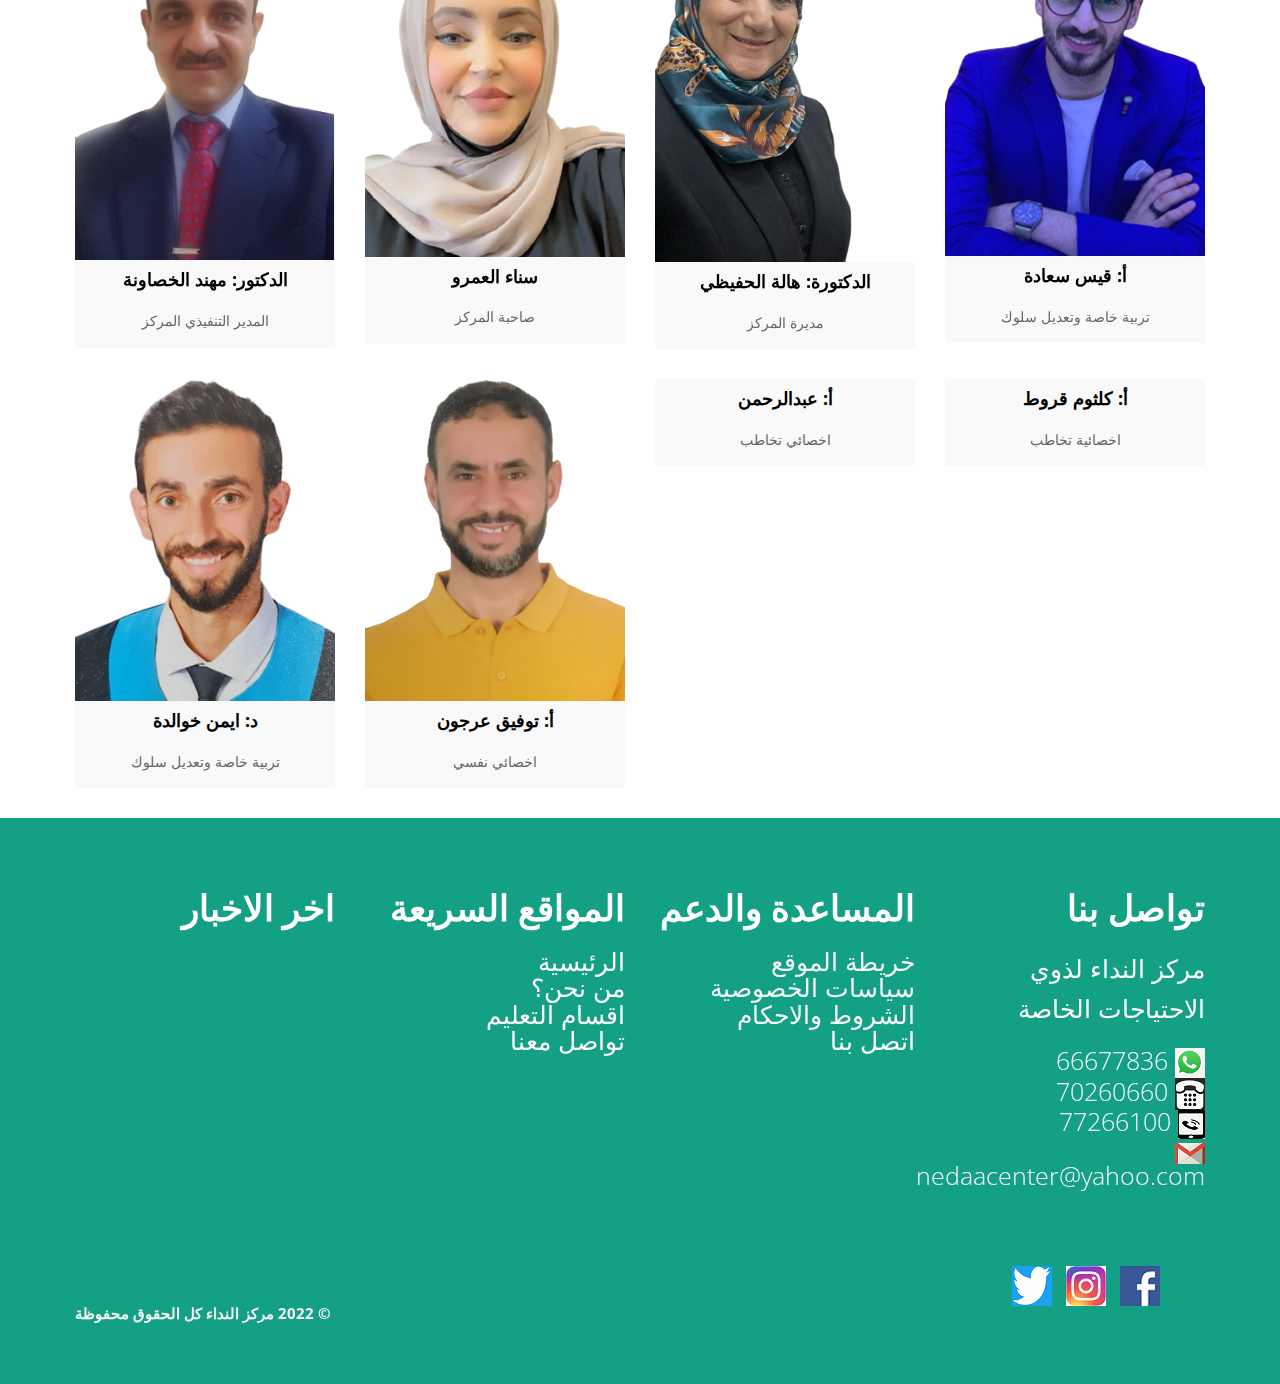
==== commit 1bfd14d4: "Add files via upload" ====
--- a/about.html
+++ b/about.html
@@ -38,7 +38,7 @@
 					</a>
 				</li>
 				<li><a href="index.html">الرئيسية</a></li>
-				<li><a href="about.html">من نحن</a></li>
+
 
 				<li>
 					<a href="departments.html" onclick="Department()">خدماتنا ▾</a>
@@ -58,6 +58,7 @@
 						<li><a style="font-size:20px;" href="services.html" id="rehab"><u>التأهيل العلاجي</u></a></li>
 					</ul>
 				</li>
+				<li><a href="about.html">من نحن</a></li>
 				<li><a class="active" href="contact.html">إتصل بنا</a></li>
 
 			</ul>
@@ -187,7 +188,7 @@
 									<!-- Image -->
 									<img class="img-responsive" style="position: relative;  height: auto;" src="img/works/sna22.png" alt="">
 									<!-- Name -->
-									<h4>الدكتورة: سناء العمرو</h4>
+									<h4>سناء العمرو</h4>
 									<span class="deg">صاحبة المركز</span>
 								</div>
 							</div>
@@ -207,7 +208,7 @@
 									<!-- Image -->
 									<img class="img-responsive" style="position: relative; height: auto;"src="img/works/qais.png" alt="">
 									<!-- Name -->
-									<h4>قيس سعادة</h4>
+									<h4>أ: قيس سعادة</h4>
 									<span class="deg">تربية خاصة وتعديل سلوك</span>
 								</div>
 							</div>
@@ -223,7 +224,7 @@
 									<!-- Image -->
 									<img class="img-responsive" src="img/works/ayman2.png" alt="">
 									<!-- Name -->
-									<h4>أ:ايمن خوالدة</h4>
+									<h4>د: ايمن خوالدة</h4>
 									<span class="deg">تربية خاصة وتعديل سلوك</span>
 								</div>
 							</div>
@@ -241,13 +242,23 @@
 								<!-- Team Member -->
 								<div class="team-member">
 									<!-- Image -->
-									<img class="img-responsive" src="img/works/layal.png" alt="">
-									<!-- Name -->
-									<h4>أ: ليال شكر </h4>
-									<span class="deg">مدرسة انجليزي</span>
-								</div>
-							</div>
-							
+									<img class="img-responsive" src="img/works/AB.png" alt="">
+									<!-- Name -->
+									<h4>أ: عبدالرحمن  </h4>
+									<span class="deg">اخصائي تخاطب</span>
+								</div>
+							</div>
+							<div class="col-md-3 col-sm-6">
+								<!-- Team Member -->
+								<div class="team-member">
+									<!-- Image -->
+									<img class="img-responsive" src="img/works/female.png" alt="">
+									<!-- Name -->
+									<h4>أ: كلثوم قروط</h4>
+									<span class="deg">اخصائية تخاطب</span>
+								</div>
+							</div>
+
 						</div>
 					</div>
 
--- a/css/style.css
+++ b/css/style.css
@@ -2135,7 +2135,7 @@
 
     nav ul {
         position: fixed;
-        width: 40vw;
+        width: 50vw;
         height: 100vh;
         background: #27282c;
         top: 80px;
@@ -2149,7 +2149,7 @@
             display: block;
             margin: 50px 40px 0 0px;
             line-height: 25px;
-            text-align:left
+            text-align:center;
         }
 
             nav ul li a {
@@ -2169,12 +2169,13 @@
 
     ul li ul.dropdown {
         position: absolute;
-        right: 25vw;
+        right: 30vw;
         top: -1vh;
         width: 50vw;
         max-height: 100vh;
         overflow: scroll;
     }
+ 
 
         ul li ul.dropdown li {
             line-height: 5vh;
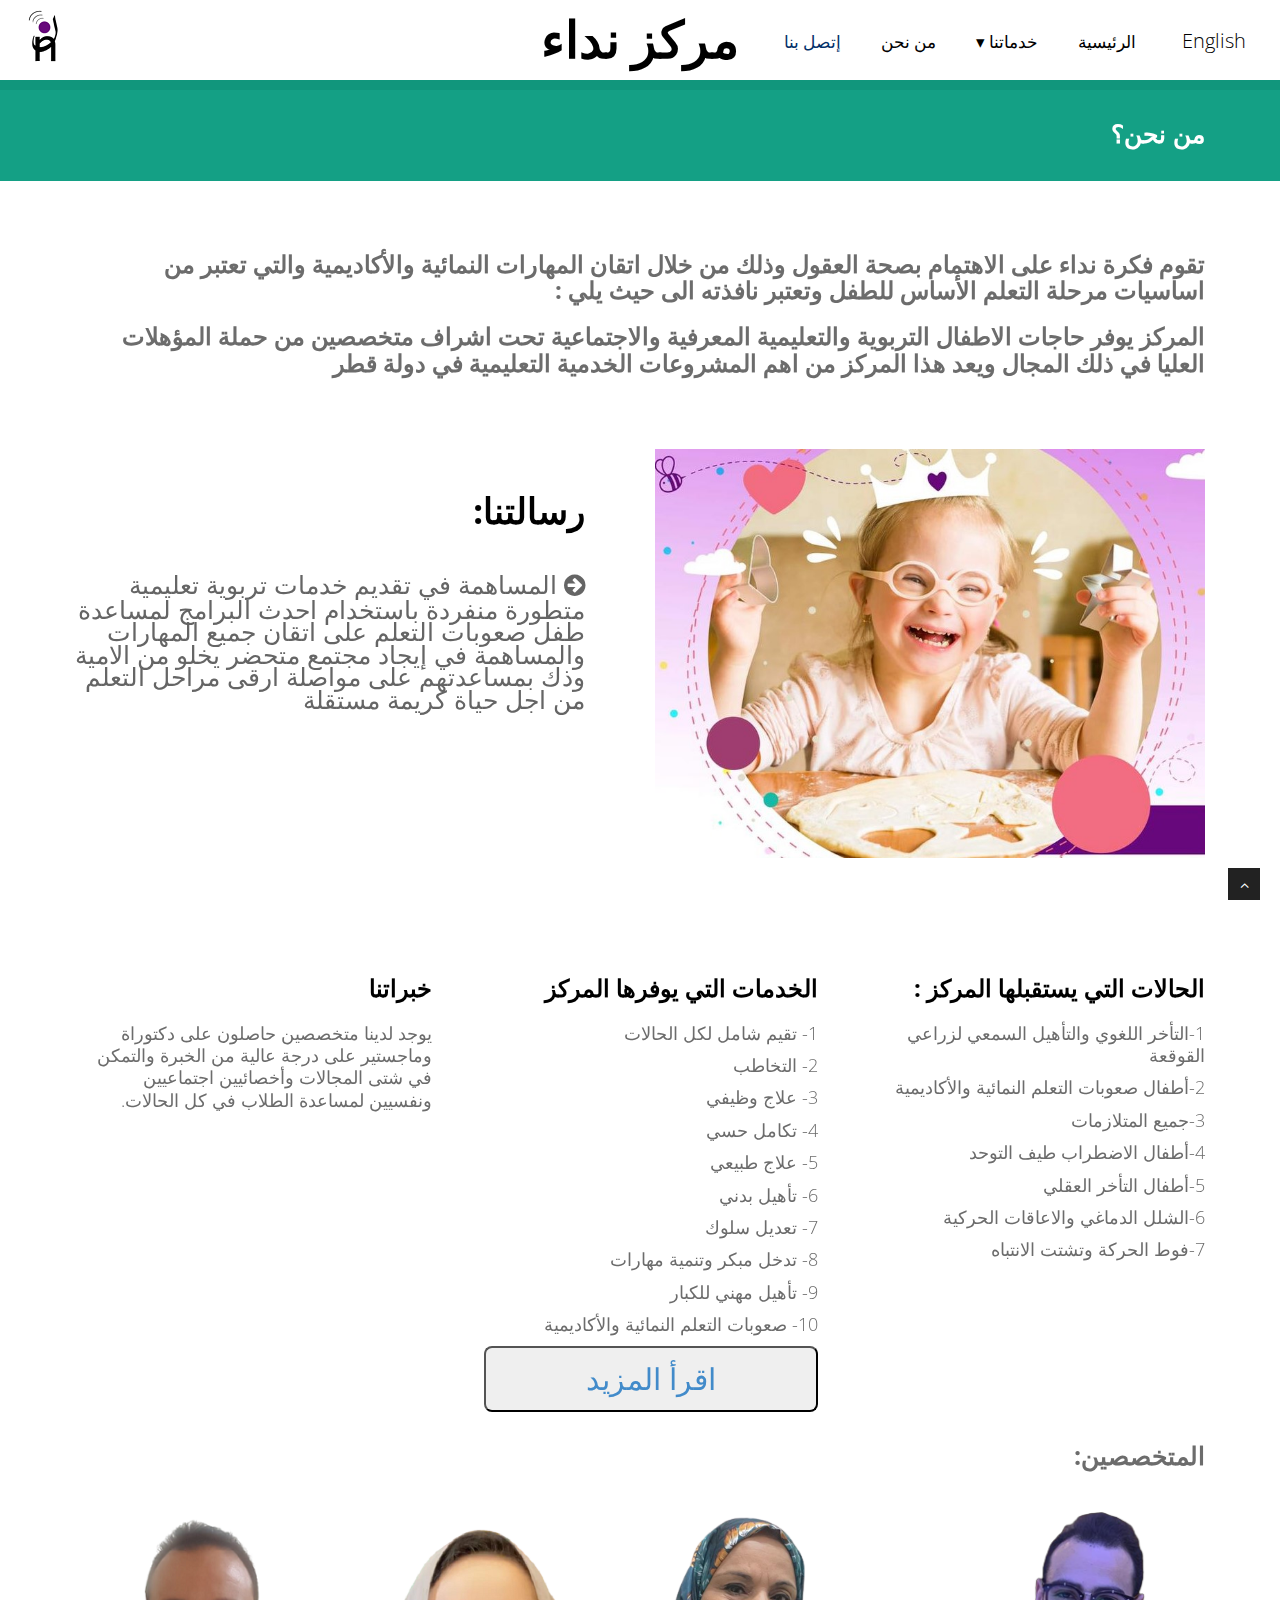
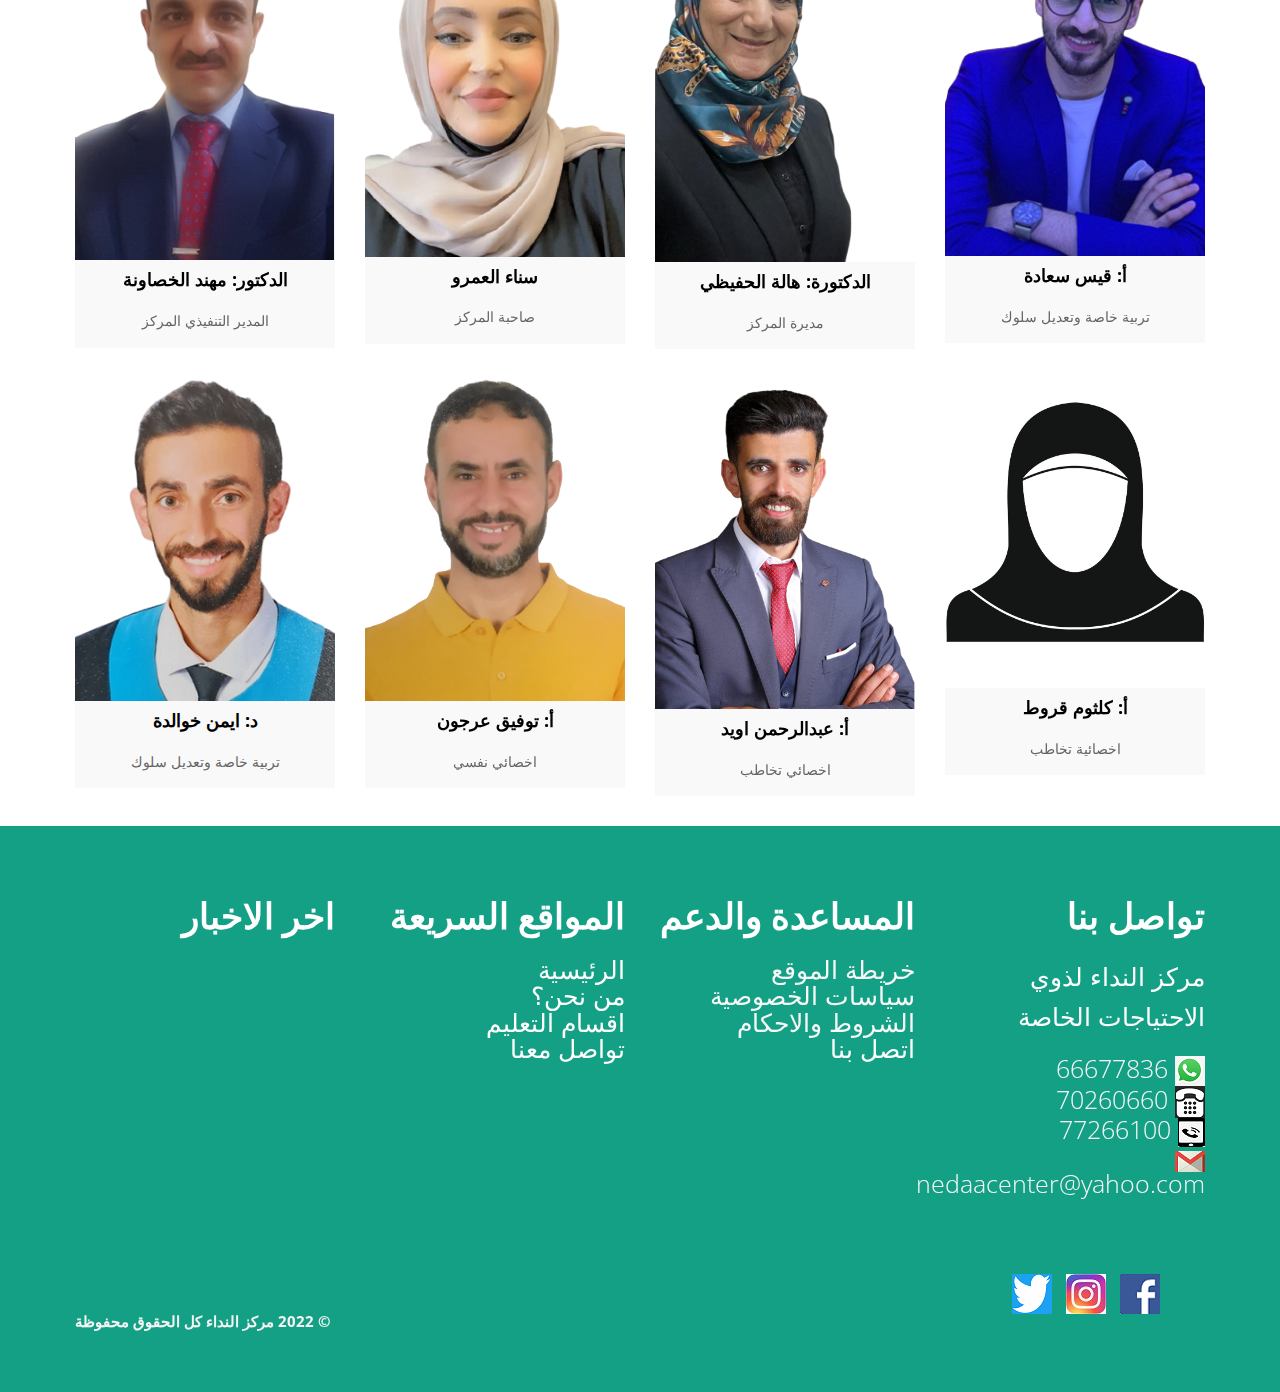
==== commit 37687ff6: "Add files via upload" ====
--- a/about.html
+++ b/about.html
@@ -171,12 +171,12 @@
 					<!-- Our team starts -->
 
 					<div class="team-six">
-						<div class="row"style="position: relative; height: auto;">
-							<div class="col-md-3 col-sm-6">
-								<!-- Team Member -->
-								<div class="team-member">
-									<!-- Image -->
-									<img class="img-responsive" style="position: relative; height: auto;"src="img/works/mohanned.png" alt="">
+						<div class="row" style="position: relative; height: auto;">
+							<div class="col-md-3 col-sm-6">
+								<!-- Team Member -->
+								<div class="team-member">
+									<!-- Image -->
+									<img class="img-responsive" style="position: relative; height: auto;" src="img/works/mohanned.png" alt="">
 									<!-- Name -->
 									<h4>الدكتور: مهند الخصاونة</h4>
 									<span class="deg">المدير التنفيذي المركز</span>
@@ -206,7 +206,7 @@
 								<!-- Team Member -->
 								<div class="team-member">
 									<!-- Image -->
-									<img class="img-responsive" style="position: relative; height: auto;"src="img/works/qais.png" alt="">
+									<img class="img-responsive" style="position: relative; height: auto;" src="img/works/qais.png" alt="">
 									<!-- Name -->
 									<h4>أ: قيس سعادة</h4>
 									<span class="deg">تربية خاصة وتعديل سلوك</span>
@@ -244,7 +244,7 @@
 									<!-- Image -->
 									<img class="img-responsive" src="img/works/AB.png" alt="">
 									<!-- Name -->
-									<h4>أ: عبدالرحمن  </h4>
+									<h4> أ: عبدالرحمن اويد </h4>
 									<span class="deg">اخصائي تخاطب</span>
 								</div>
 							</div>
@@ -258,24 +258,18 @@
 									<span class="deg">اخصائية تخاطب</span>
 								</div>
 							</div>
-
-						</div>
-					</div>
-
+						</div>
+
+					</div>
 					<!-- Our team ends -->
-
-
 				</div>
-
 			</div>
 		</section>
-
 
 				<footer>
 			<div class="container">
 				<div class="row">
 					<div class="col-lg-3">
-						
 						<div class="widget arabic">
 							<h1 class="widgetheading">اخر الاخبار</h1>
 							<ul class="link-list">
@@ -284,8 +278,6 @@
 								<li><a href="#"></a></li>
 							</ul>
 						</div>
-
-
 					</div>
 					<div class="col-lg-3">
 						
@@ -296,7 +288,6 @@
 								<li><a href="about.html">من نحن؟</a></li>
 								<li><a href="departments.html">اقسام التعليم</a></li>
 								<li><a href="contact.html">تواصل معنا</a></li>
-
 							</ul>
 						</div>
 
